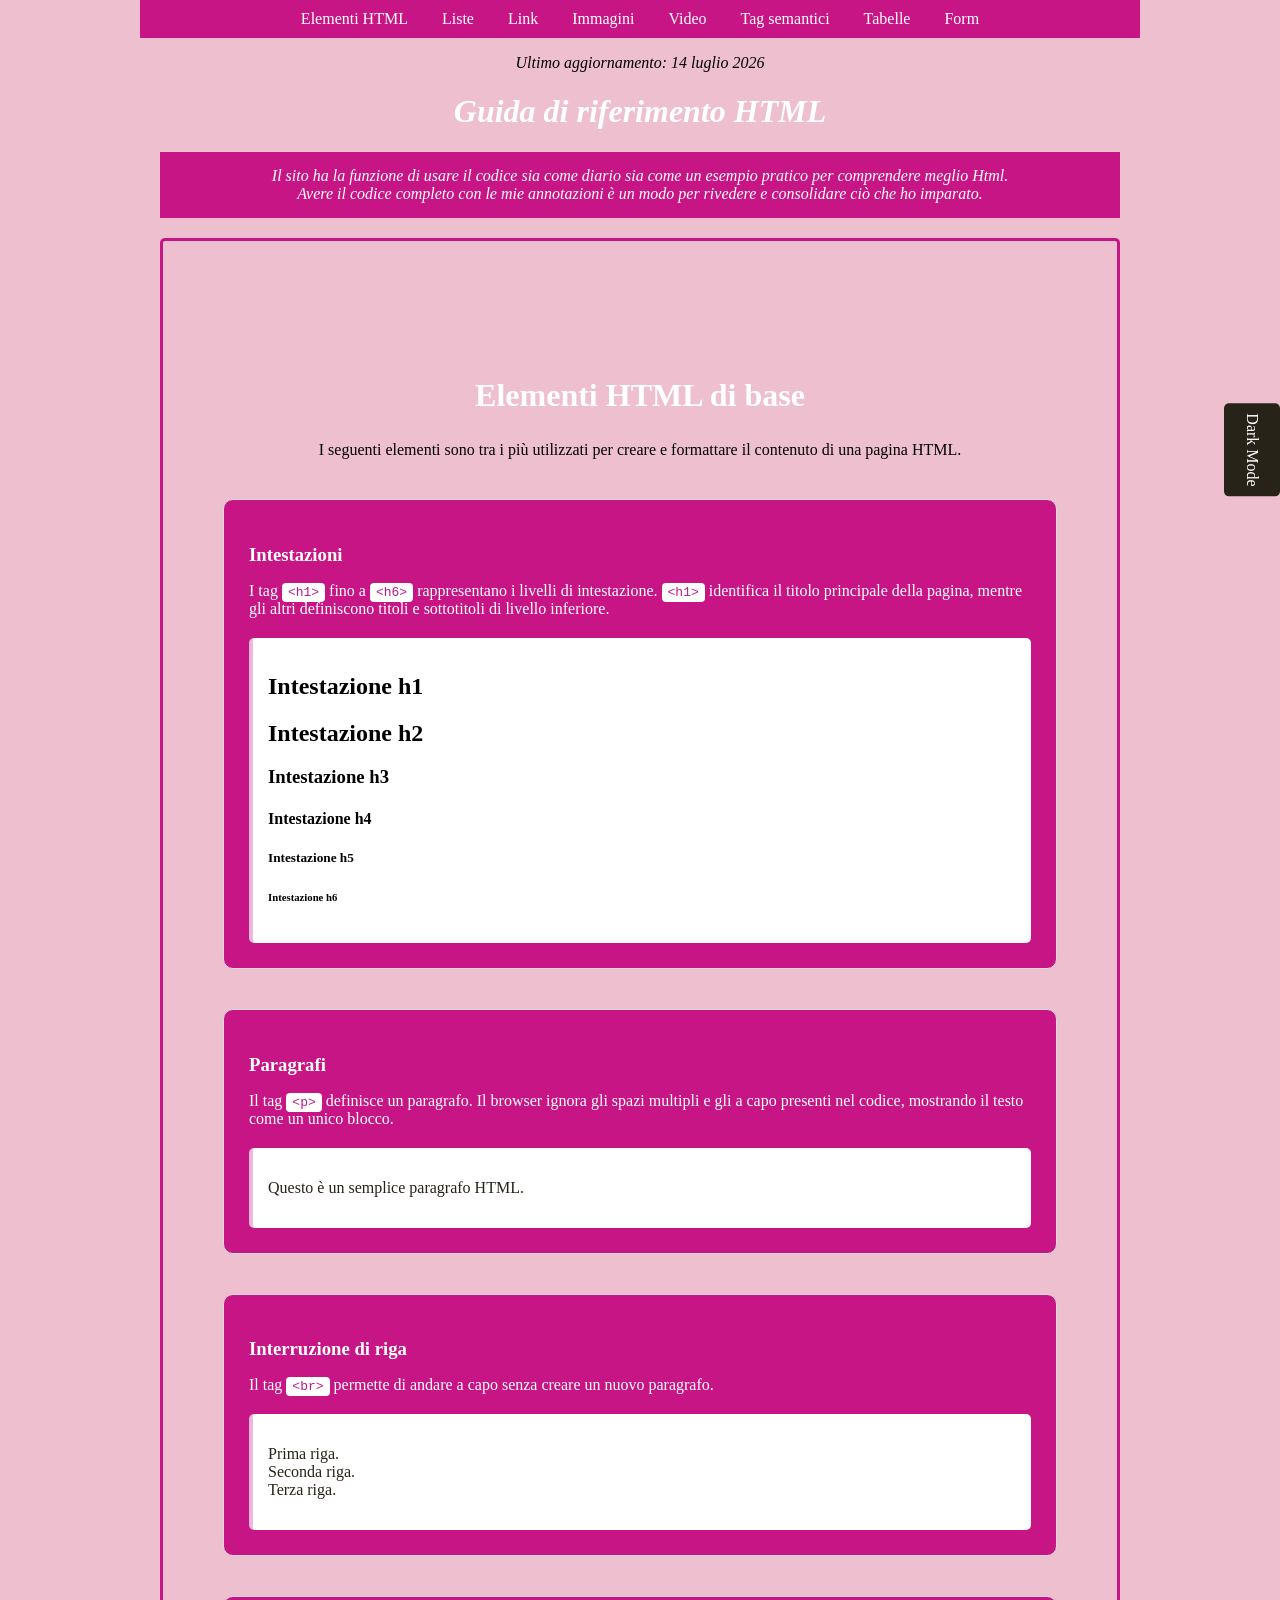
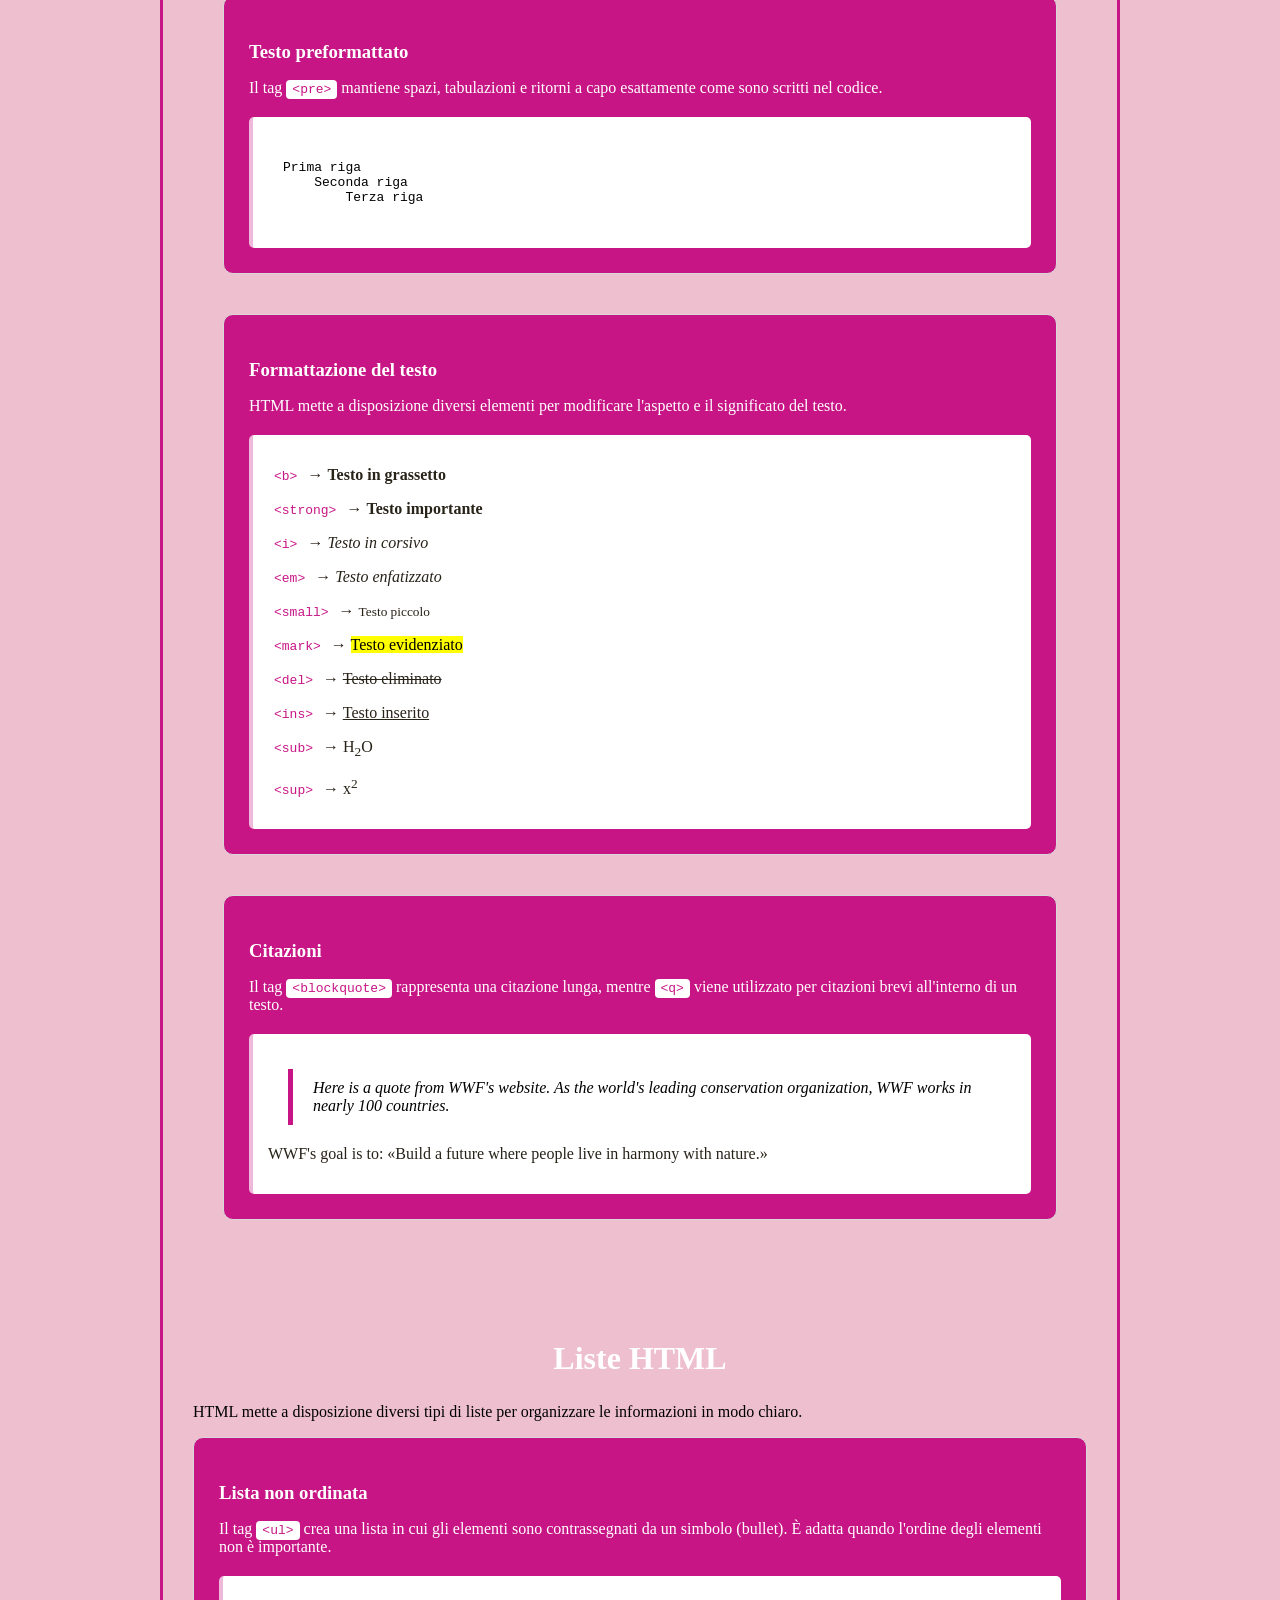
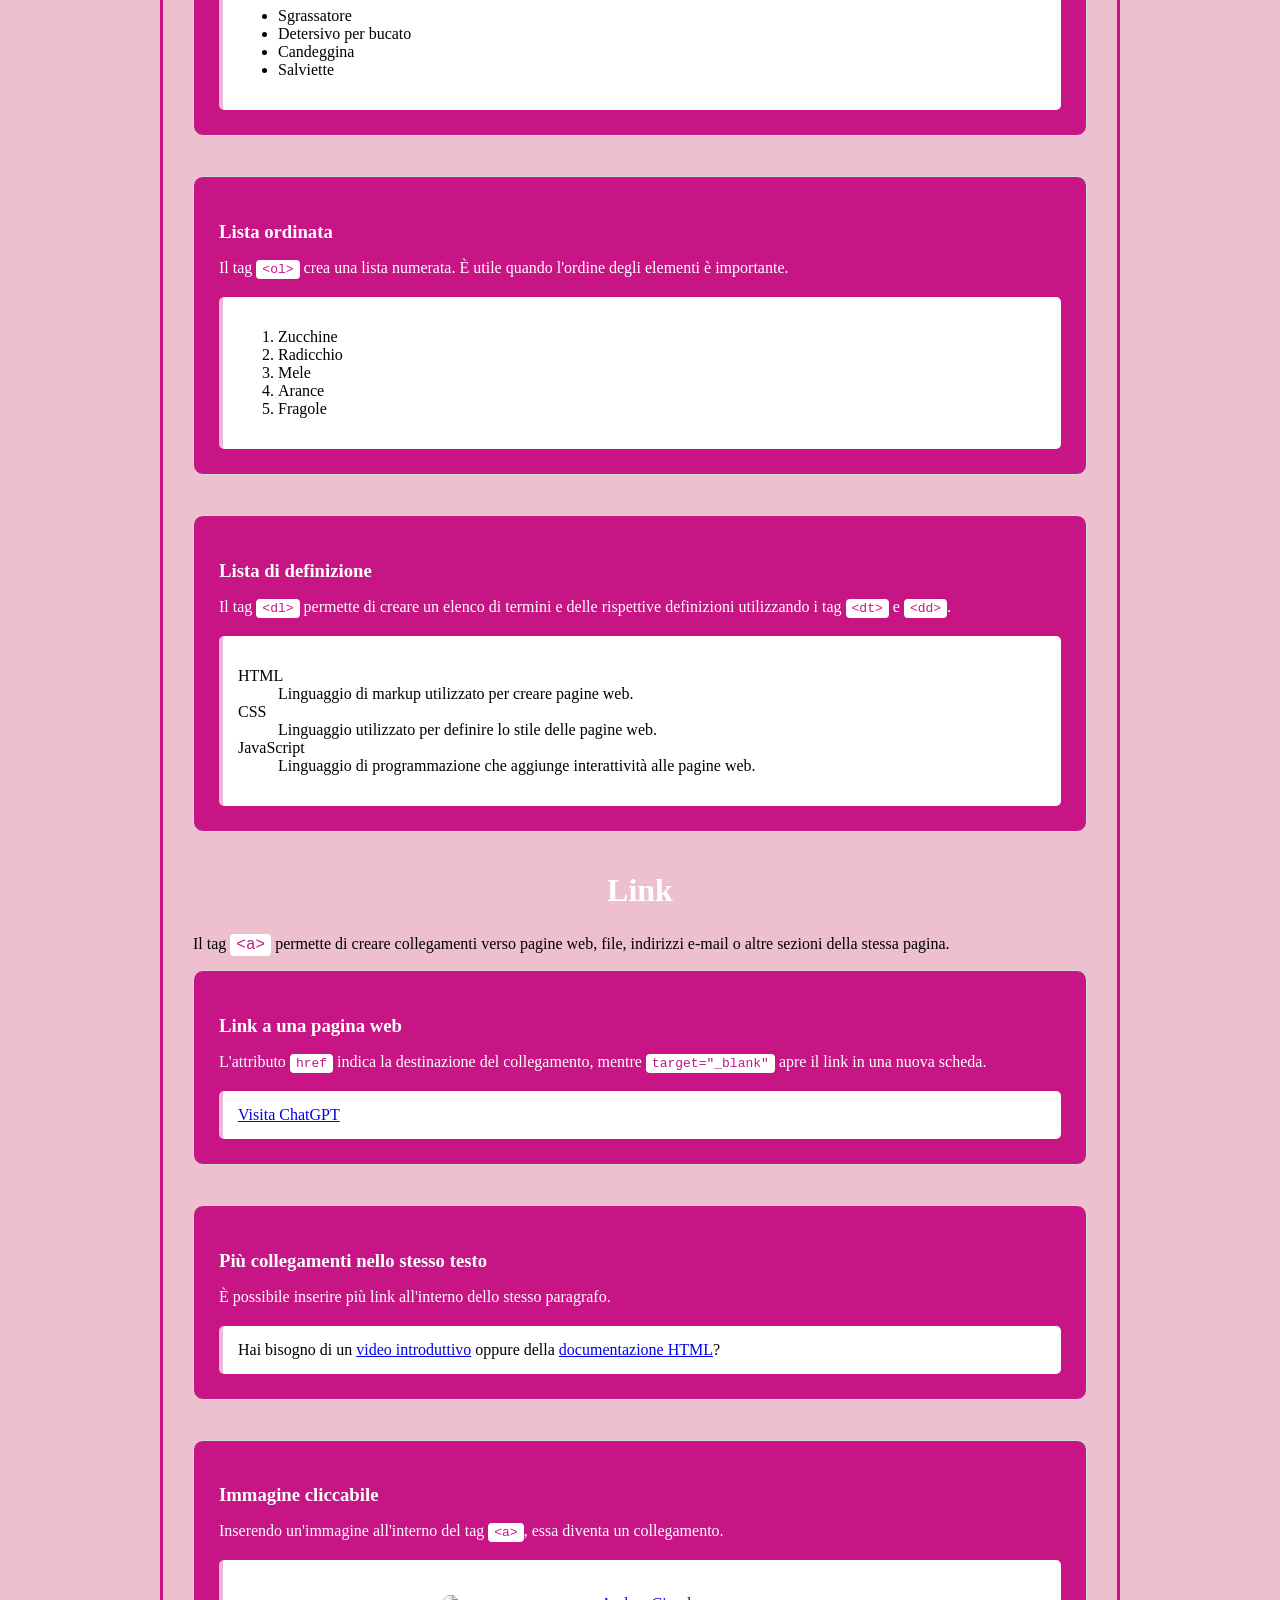
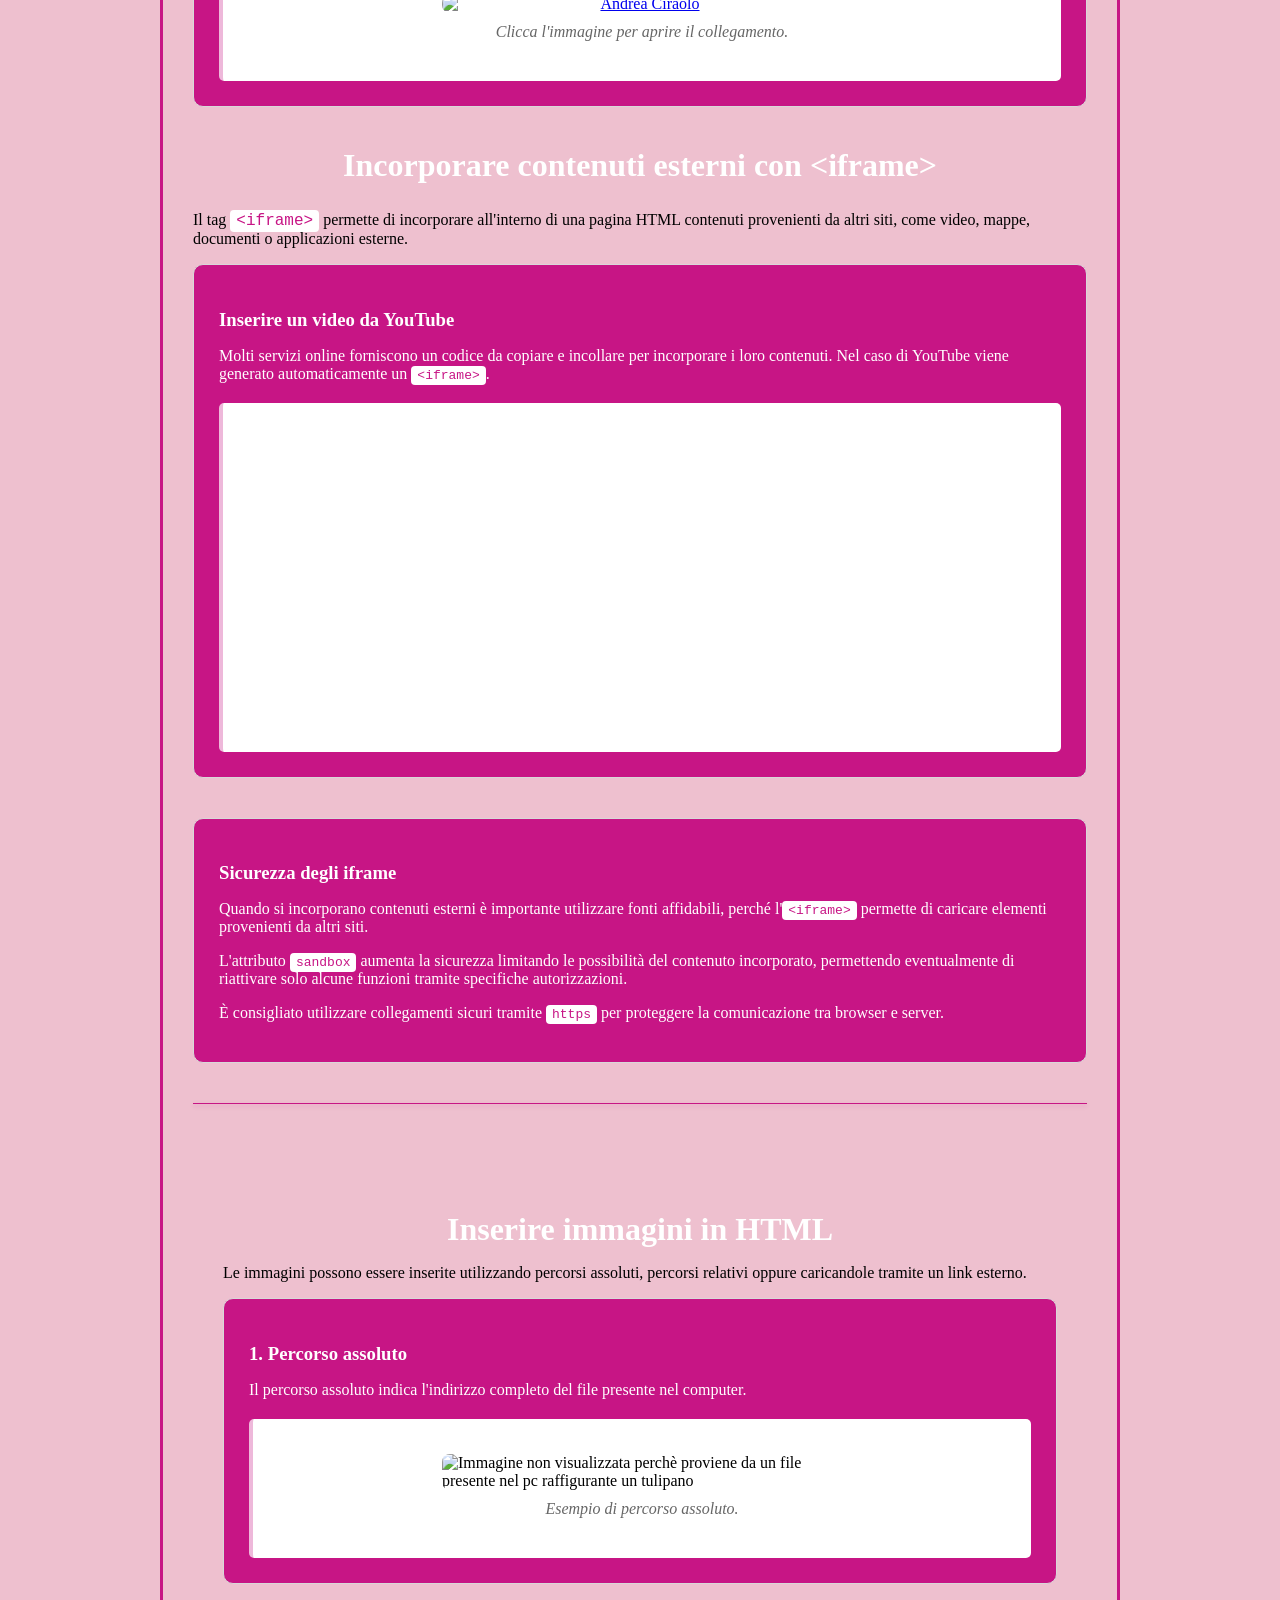
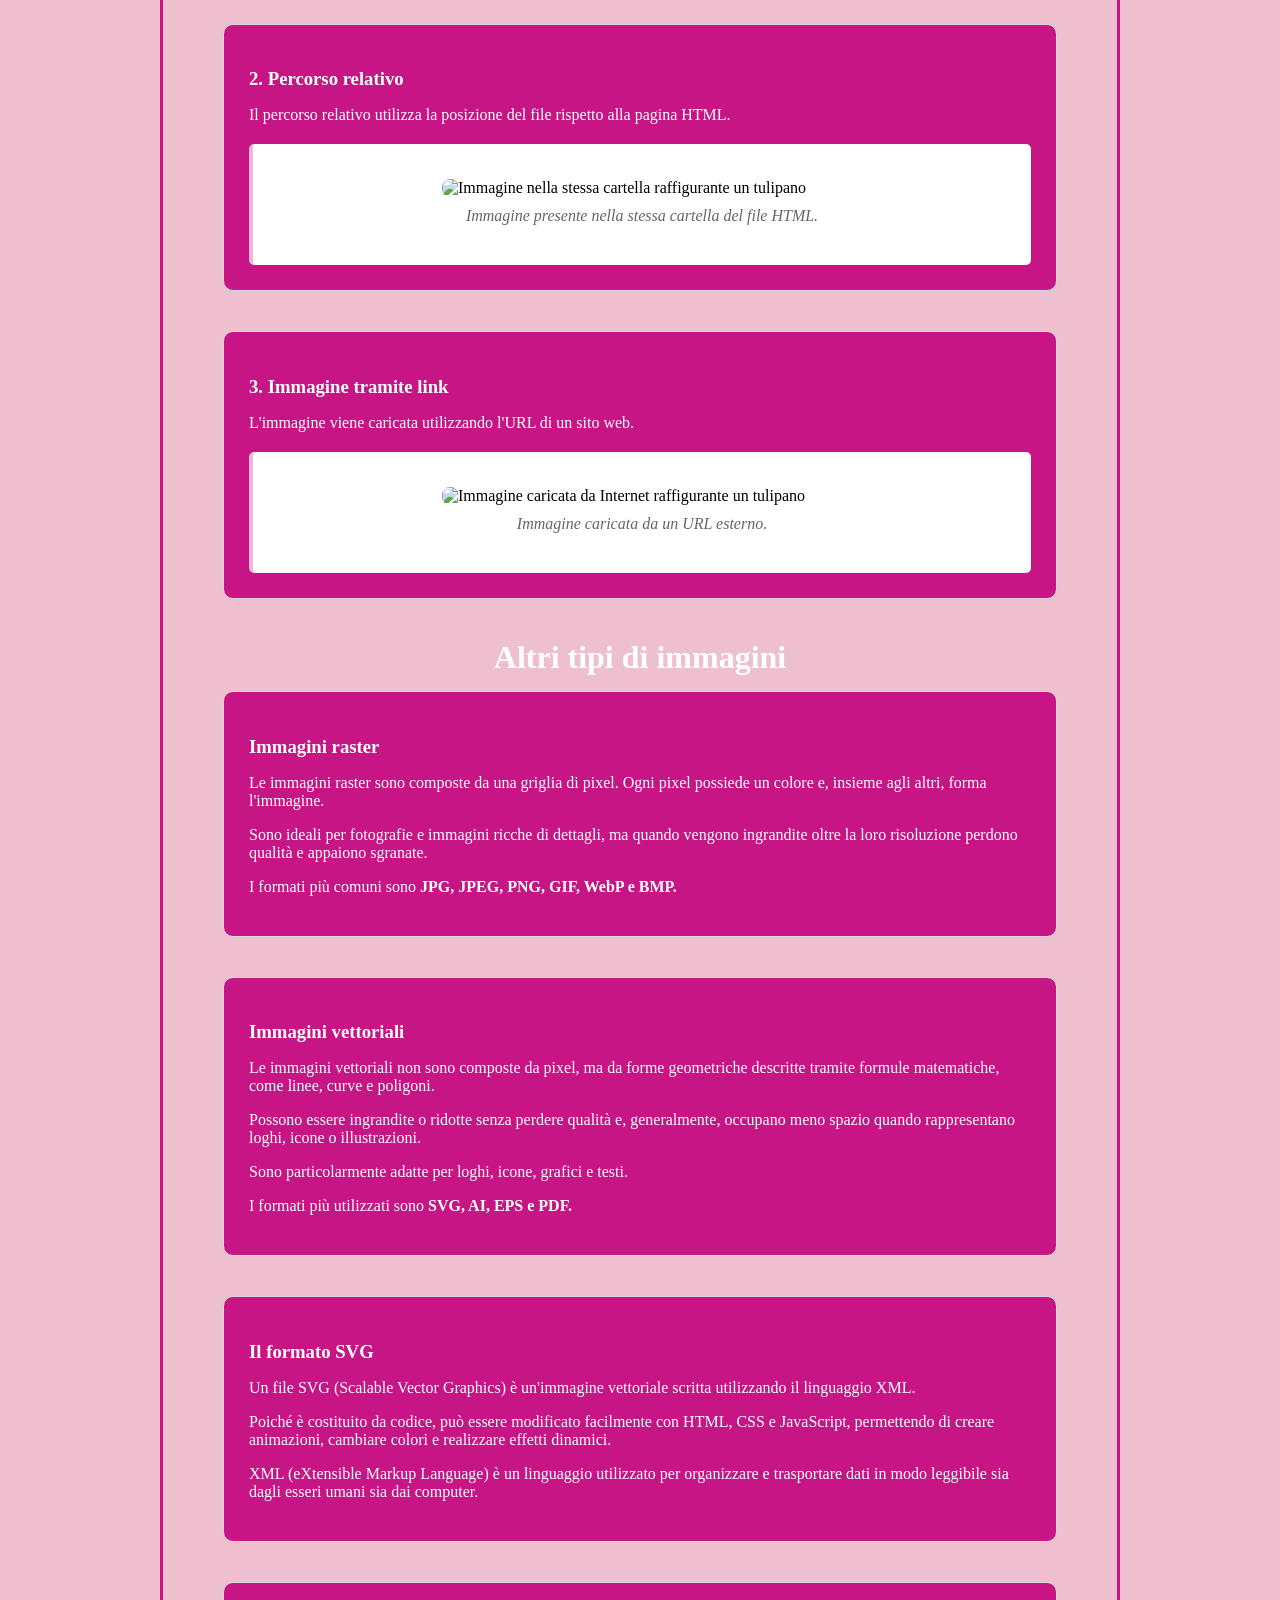
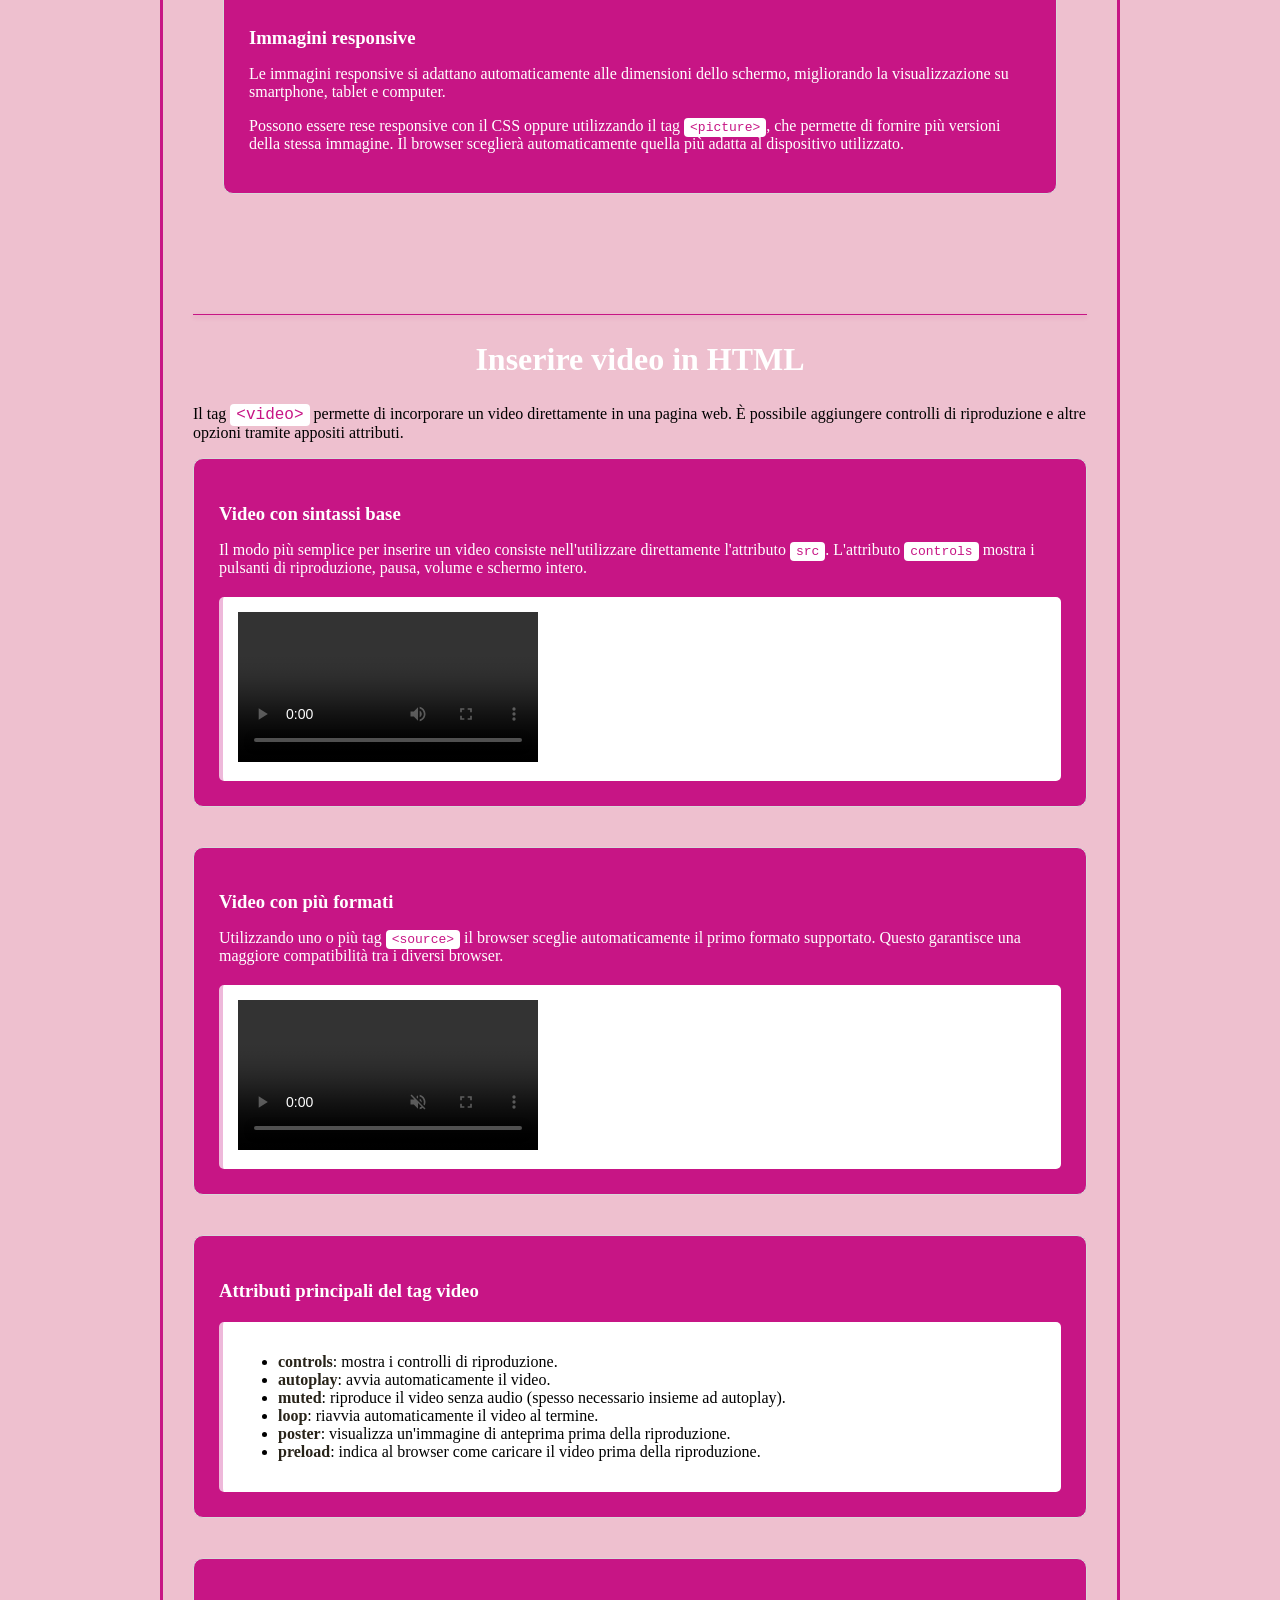
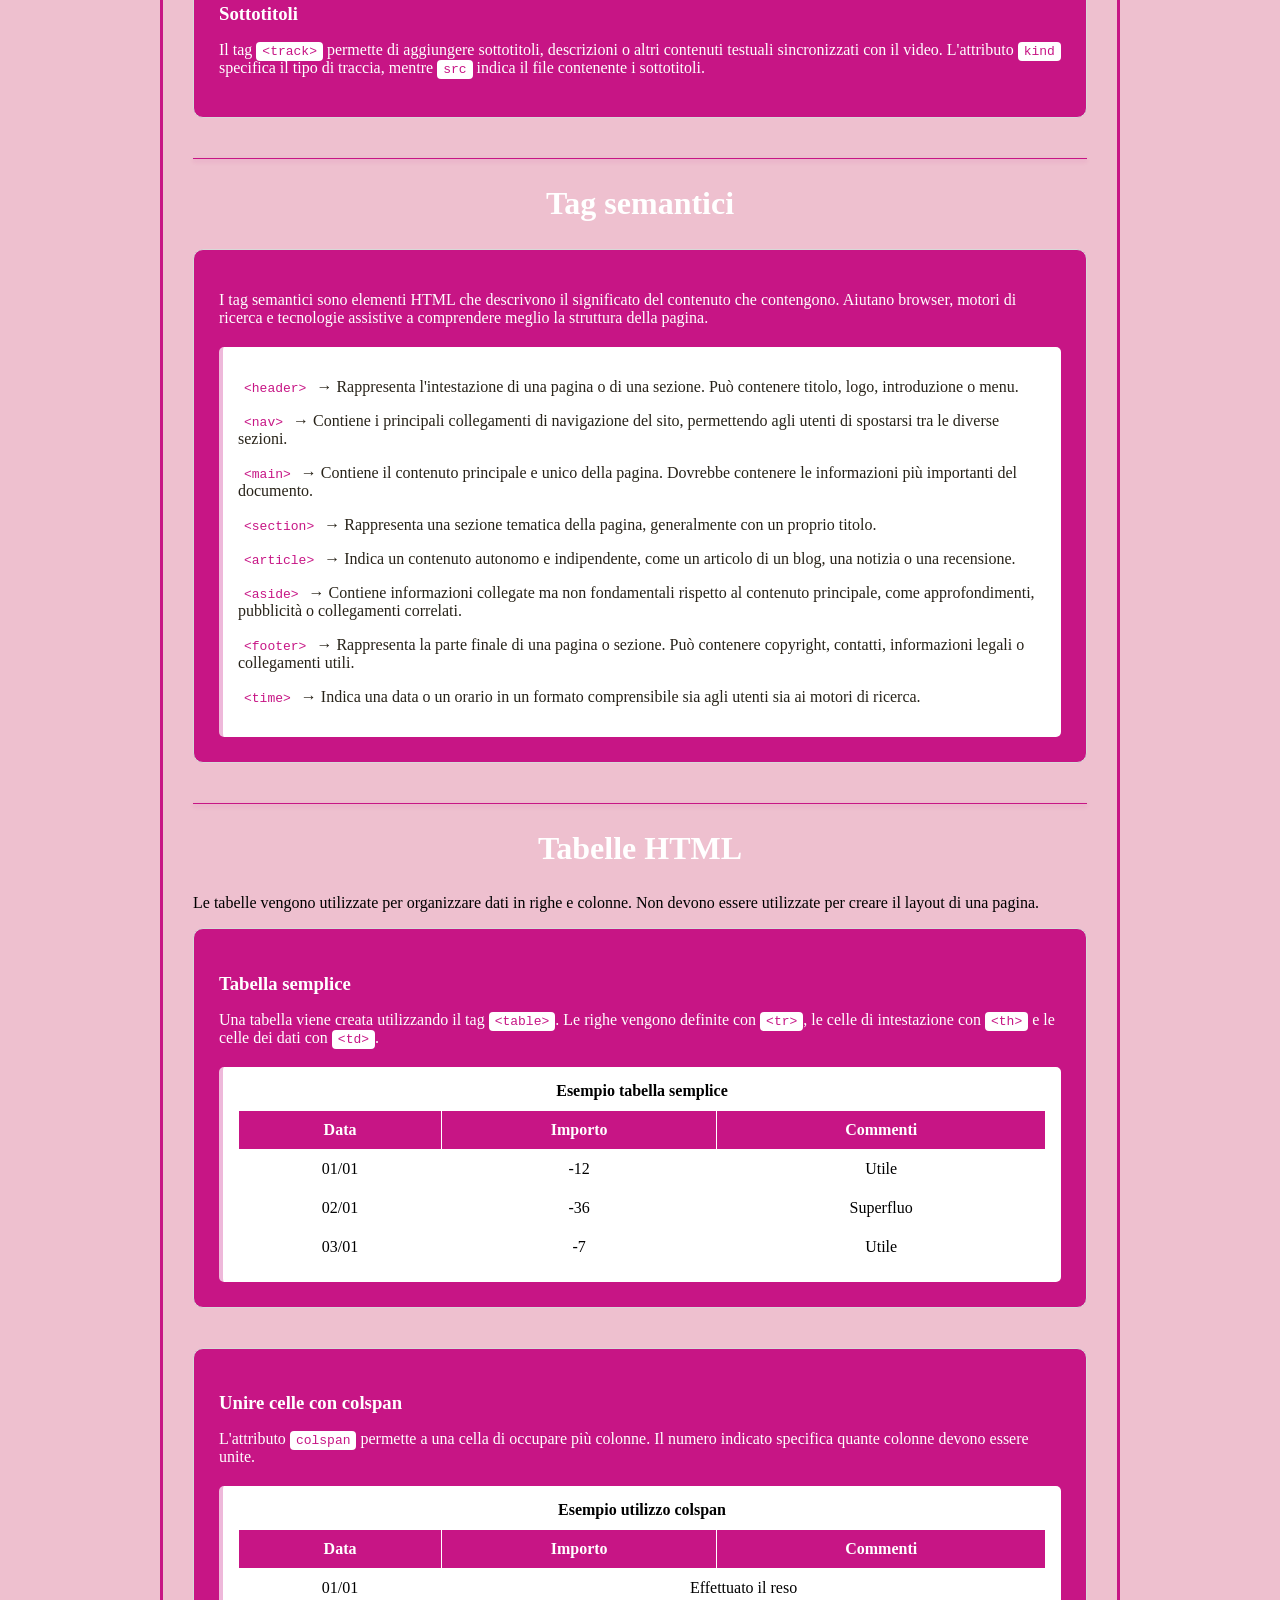
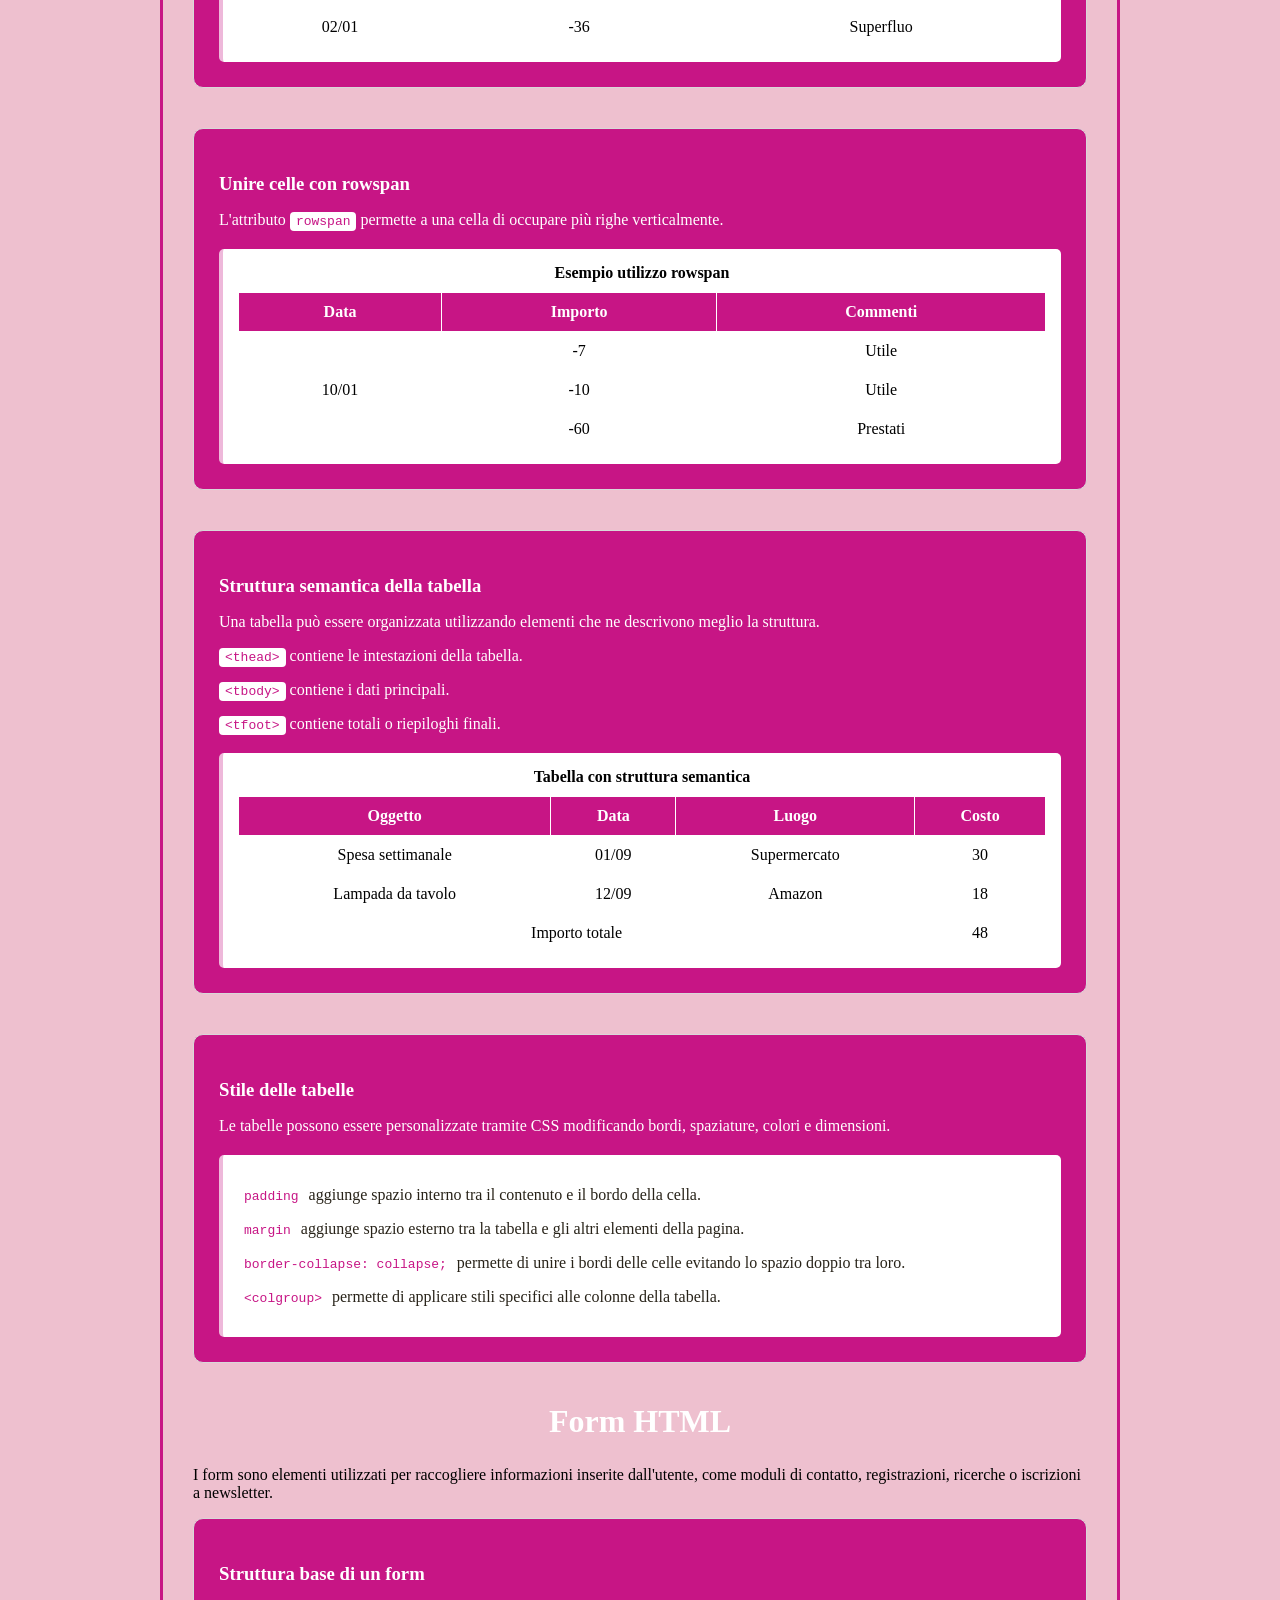
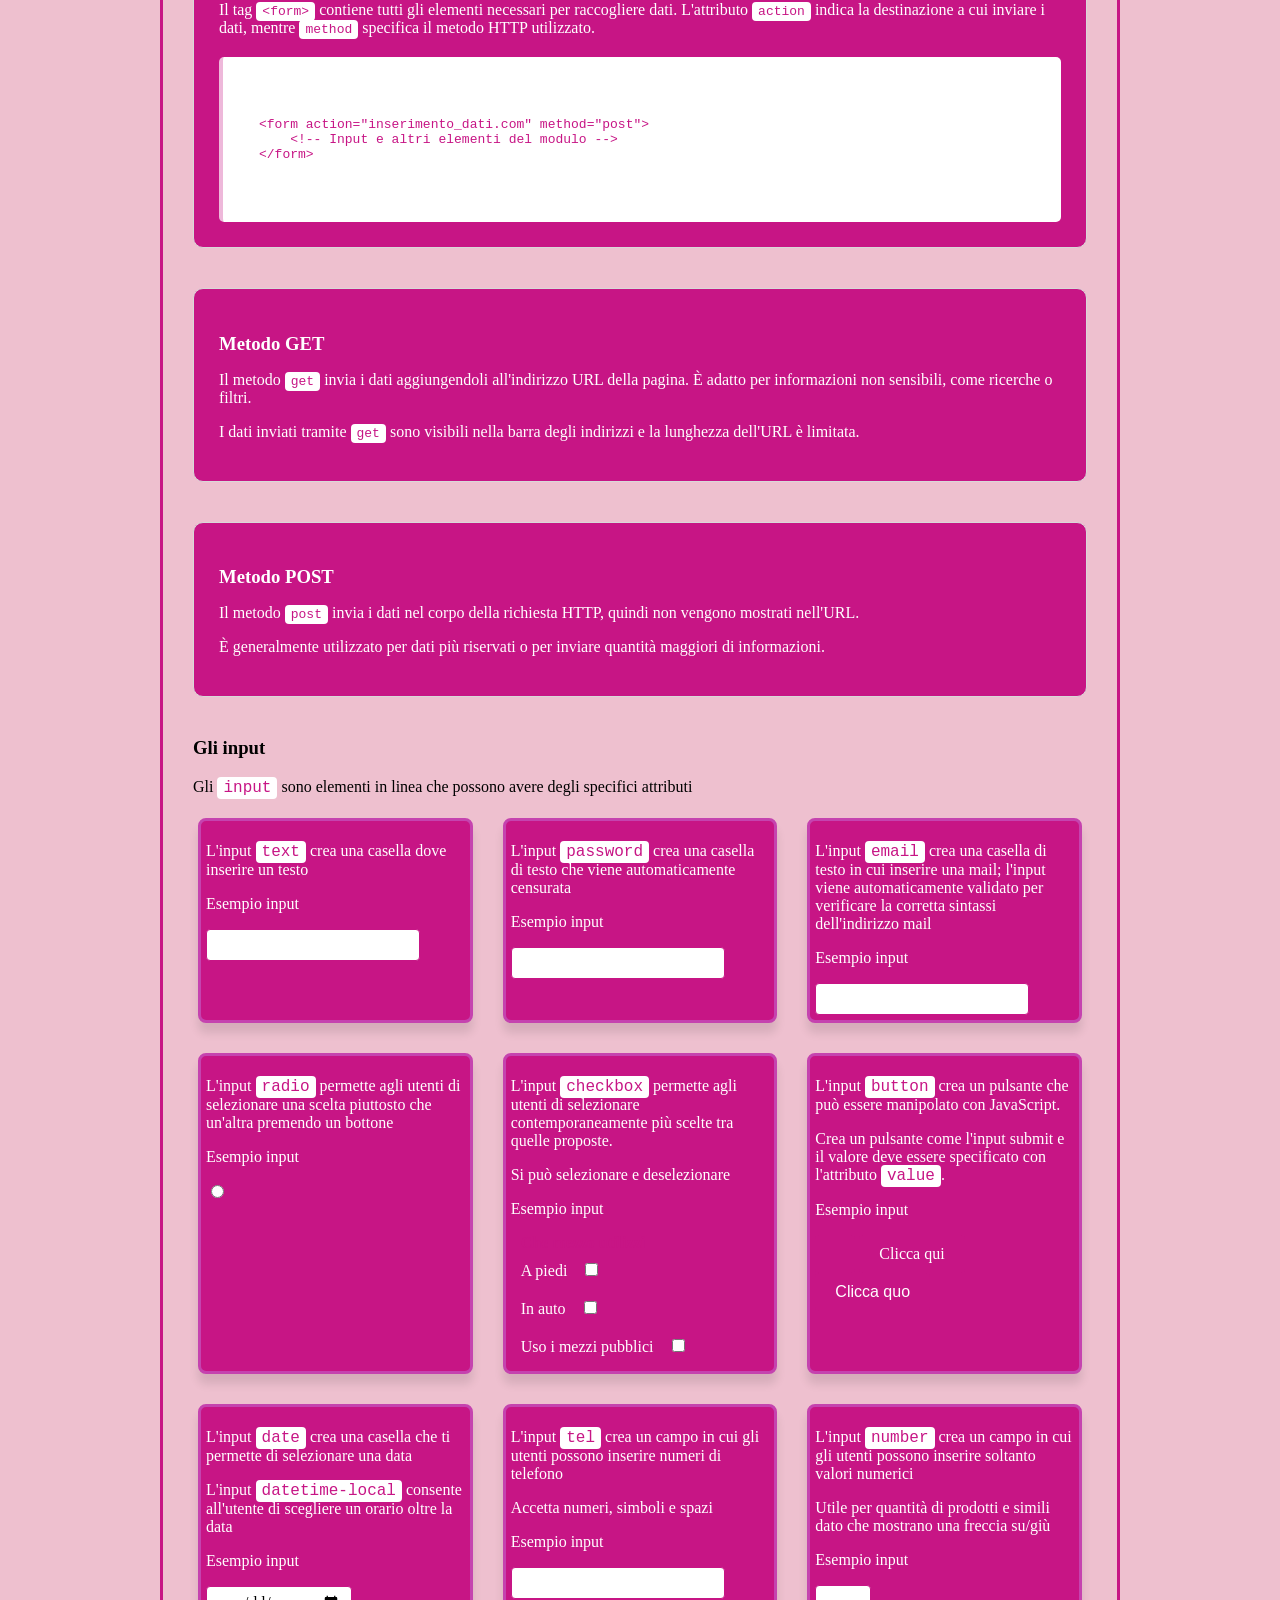
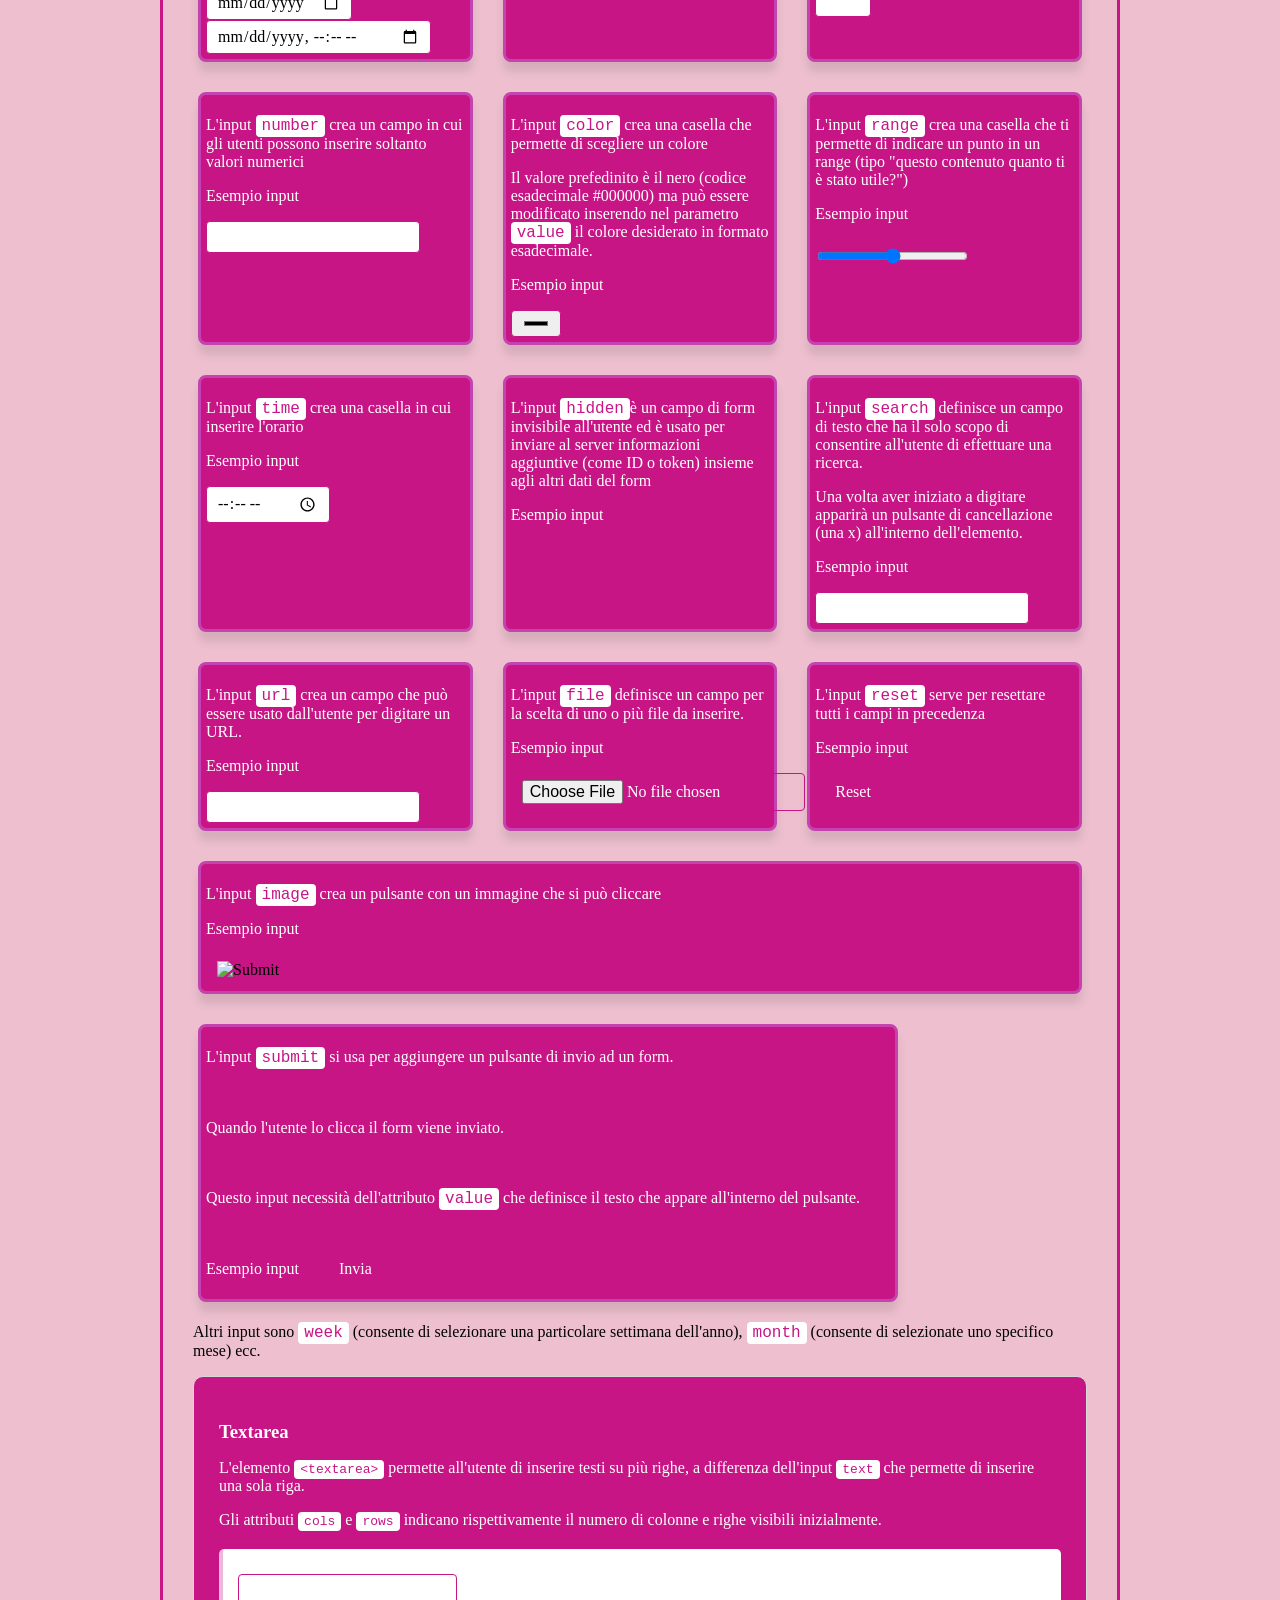
==== Index.html @ e22aabd0 "Colori dark mode" ====
<!doctype html>
<html lang="it">

<head>
    <meta charset="UTF-8" />
    <meta name="viewport" content="width=device-width, initial-scale=1.0" />

    <title>Guida di riferimento HTML</title>
    <link rel="stylesheet" href="Stile.css" />
</head>

<body>
    <input type="checkbox" id="dark-mode-switch" class="dm-checkbox">
    <div class="dark-mode-bar">
    <label for="dark-mode-switch">Dark Mode</label>
    </div>
    <div class="div_contenitore">
        <nav>
            <a href="#elementi">Elementi HTML</a>
            <a href="#liste">Liste</a>
            <a href="#link">Link</a>
            <a href="#immagini">Immagini</a>
            <a href="#video">Video</a>
            <a href="#semantici">Tag semantici</a>
            <a href="#tabelle">Tabelle</a>
            <a href="#form">Form</a>

        </nav>
        <header>
            <p>Ultimo aggiornamento: <time datetime="2026-07-14">14 luglio 2026</time>
            </p>
            <h1>Guida di riferimento HTML</h1>
            <div>
                <p class="square">
                    Il sito ha la funzione di usare il codice sia come diario sia come un esempio pratico per
                    comprendere
                    meglio Html. <br>
                    Avere il codice completo con le mie annotazioni è un modo per rivedere e consolidare ciò che ho
                    imparato.
                </p>
            </div>
        </header>
        <main>
            <section id="elementi">
                <h2>Elementi HTML di base</h2>
                <p>I seguenti elementi sono tra i più utilizzati per creare e formattare il contenuto di una pagina
                    HTML.
                </p>
                <div class="card">
                    <h3>Intestazioni</h3>
                    <p>I tag <code>&lt;h1&gt;</code> fino a <code>&lt;h6&gt;</code> rappresentano i livelli di
                        intestazione.
                        <code>&lt;h1&gt;</code> identifica il titolo principale della pagina, mentre gli altri
                        definiscono
                        titoli e sottotitoli di livello inferiore.
                    </p>
                    <div class="esempio">
                        <h1 class="reset">Intestazione h1</h1>
                        <h2 class="reset">Intestazione h2</h2>
                        <h3 class="reset">Intestazione h3</h3>
                        <h4>Intestazione h4</h4>
                        <h5>Intestazione h5</h5>
                        <h6>Intestazione h6</h6>
                    </div>
                </div>
                <div class="card">
                    <h3>Paragrafi</h3>
                    <p>Il tag <code>&lt;p&gt;</code> definisce un paragrafo. Il browser ignora gli spazi multipli e gli
                        a
                        capo presenti nel codice, mostrando il testo come un unico blocco.</p>
                    <div class="esempio">
                        <p>Questo è un semplice paragrafo HTML.</p>
                    </div>
                </div>
                <div class="card">
                    <h3>Interruzione di riga</h3>
                    <p>Il tag <code>&lt;br&gt;</code> permette di andare a capo senza creare un nuovo paragrafo.</p>
                    <div class="esempio">
                        <p> Prima riga.<br>
                            Seconda riga.<br>
                            Terza riga.</p>

                    </div>
                </div>
                <div class="card">
                    <h3>Testo preformattato</h3>
                    <p>Il tag <code>&lt;pre&gt;</code> mantiene spazi, tabulazioni e ritorni a capo esattamente come
                        sono
                        scritti nel codice.</p>
                    <div class="esempio">
                        <pre>
Prima riga
    Seconda riga
        Terza riga
</pre>
                    </div>
                </div>
                <div class="card">
                    <h3>Formattazione del testo</h3>
                    <p>HTML mette a disposizione diversi elementi per modificare l'aspetto e il significato del testo.
                    </p>
                    <div class="esempio">
                        <p><code>&lt;b&gt;</code> → <b>Testo in grassetto</b></p>
                        <p><code>&lt;strong&gt;</code> → <strong>Testo importante</strong></p>
                        <p><code>&lt;i&gt;</code> → <i>Testo in corsivo</i></p>
                        <p><code>&lt;em&gt;</code> → <em>Testo enfatizzato</em></p>
                        <p><code>&lt;small&gt;</code> → <small>Testo piccolo</small></p>
                        <p><code>&lt;mark&gt;</code> → <mark>Testo evidenziato</mark></p>
                        <p><code>&lt;del&gt;</code> → <del>Testo eliminato</del></p>
                        <p><code>&lt;ins&gt;</code> → <ins>Testo inserito</ins></p>
                        <p><code>&lt;sub&gt;</code> → H<sub>2</sub>O</p>
                        <p><code>&lt;sup&gt;</code> → x<sup>2</sup></p>
                    </div>
                </div>
                <div class="card">
                    <h3>Citazioni</h3>
                    <p>Il tag <code>&lt;blockquote&gt;</code> rappresenta una citazione lunga, mentre
                        <code>&lt;q&gt;</code>
                        viene utilizzato per citazioni brevi all'interno di un testo.
                    </p>
                    <div class="esempio">
                        <blockquote cite="https://www.worldwildlife.org/">
                            Here is a quote from WWF's website. As the world's leading conservation organization, WWF
                            works
                            in nearly 100 countries.
                        </blockquote>
                        <p>WWF's goal is to: <q>Build a future where people live in harmony with nature.</q></p>
                    </div>
                </div>
            </section>
            <section id="liste">
                <h2>Liste HTML</h2>
                <p>HTML mette a disposizione diversi tipi di liste per organizzare le informazioni in modo chiaro.</p>
                <div class="layou_flex">


                </div>
                <div class="card">
                    <h3>Lista non ordinata</h3>
                    <p>Il tag <code>&lt;ul&gt;</code> crea una lista in cui gli elementi sono contrassegnati da un
                        simbolo
                        (bullet). È adatta quando l'ordine degli elementi non è importante.</p>
                    <div class="esempio">
                        <ul>
                            <li>Sgrassatore</li>
                            <li>Detersivo per bucato</li>
                            <li>Candeggina</li>
                            <li>Salviette</li>
                        </ul>
                    </div>
                </div>

                <div class="card">
                    <h3>Lista ordinata</h3>
                    <p>Il tag <code>&lt;ol&gt;</code> crea una lista numerata. È utile quando l'ordine degli elementi è
                        importante.</p>
                    <div class="esempio">
                        <ol>
                            <li>Zucchine</li>
                            <li>Radicchio</li>
                            <li>Mele</li>
                            <li>Arance</li>
                            <li>Fragole</li>
                        </ol>
                    </div>
                </div>

                <div class="card">
                    <h3>Lista di definizione</h3>
                    <p>Il tag <code>&lt;dl&gt;</code> permette di creare un elenco di termini e delle rispettive
                        definizioni
                        utilizzando i tag <code>&lt;dt&gt;</code> e <code>&lt;dd&gt;</code>.</p>
                    <div class="esempio">
                        <dl>
                            <dt>HTML</dt>
                            <dd>Linguaggio di markup utilizzato per creare pagine web.</dd>
                            <dt>CSS</dt>
                            <dd>Linguaggio utilizzato per definire lo stile delle pagine web.</dd>
                            <dt>JavaScript</dt>
                            <dd>Linguaggio di programmazione che aggiunge interattività alle pagine web.</dd>
                        </dl>
                    </div>
                </div>
            </section>
            <section id="link">
                <h2>Link</h2>
                <p>Il tag <code>&lt;a&gt;</code> permette di creare collegamenti verso pagine web, file, indirizzi
                    e-mail o
                    altre sezioni della stessa pagina.</p>

                <div class="card">
                    <h3>Link a una pagina web</h3>
                    <p>L'attributo <code>href</code> indica la destinazione del collegamento, mentre
                        <code>target="_blank"</code> apre il link in una nuova scheda.
                    </p>
                    <div class="esempio">
                        <a href="https://chatgpt.com/" target="_blank" title="Apri ChatGPT">Visita ChatGPT</a>
                    </div>
                </div>

                <div class="card">
                    <h3>Più collegamenti nello stesso testo</h3>
                    <p>È possibile inserire più link all'interno dello stesso paragrafo.</p>
                    <div class="esempio">
                        Hai bisogno di un
                        <a href="https://www.youtube.com/watch?v=JRJNvxoh844&ab_channel=AndreaCiraolo"
                            target="_blank">video
                            introduttivo</a>
                        oppure della
                        <a href="https://www.w3schools.com/html/html_intro.asp" target="_blank">documentazione HTML</a>?
                    </div>
                </div>
                <div class="card">
                    <h3>Immagine cliccabile</h3>
                    <p>Inserendo un'immagine all'interno del tag <code>&lt;a&gt;</code>, essa diventa un collegamento.
                    </p>
                    <div class="esempio">
                        <figure>
                            <a href="https://www.youtube.com/@ciraolone" target="_blank">
                                <img src="immagine.jpg" alt="Andrea Ciraolo"> <!--Sistemare immagine-->
                            </a>
                            <figcaption>Clicca l'immagine per aprire il collegamento.</figcaption>
                        </figure>
                    </div>
                </div>
                <h2>Incorporare contenuti esterni con &lt;iframe&gt;</h2>
                <p>Il tag <code>&lt;iframe&gt;</code> permette di incorporare all'interno di una pagina HTML contenuti
                    provenienti da altri siti, come video, mappe, documenti o applicazioni esterne.</p>

                <div class="card">
                    <h3>Inserire un video da YouTube</h3>
                    <p>
                        Molti servizi online forniscono un codice da copiare e incollare per incorporare i loro
                        contenuti.
                        Nel caso di YouTube viene generato automaticamente un <code>&lt;iframe&gt;</code>.
                    </p>

                    <div class="esempio">
                        <iframe width="560" height="315" src="https://www.youtube.com/embed/JRJNvxoh844"
                            title="Video YouTube incorporato" frameborder="0"
                            allow="accelerometer; autoplay; clipboard-write; encrypted-media; gyroscope; picture-in-picture; web-share"
                            referrerpolicy="strict-origin-when-cross-origin" allowfullscreen>
                        </iframe>
                    </div>
                </div>

                <div class="card">
                    <h3>Sicurezza degli iframe</h3>
                    <p>
                        Quando si incorporano contenuti esterni è importante utilizzare fonti affidabili, perché
                        l'<code>&lt;iframe&gt;</code> permette di caricare elementi provenienti da altri siti.
                    </p>
                    <p>
                        L'attributo <code>sandbox</code> aumenta la sicurezza limitando le possibilità del contenuto
                        incorporato, permettendo eventualmente di riattivare solo alcune funzioni tramite specifiche
                        autorizzazioni.
                    </p>
                    <p>
                        È consigliato utilizzare collegamenti sicuri tramite <code>https</code> per proteggere la
                        comunicazione tra browser e server.
                    </p>
                </div>
            </section>
            <hr />
            <section id="immagini">
                <h2>Inserire immagini in HTML</h2>
                <p>Le immagini possono essere inserite utilizzando percorsi assoluti,
                    percorsi relativi oppure caricandole tramite un link esterno.
                </p>
                <div class="card">
                    <h3>1. Percorso assoluto</h3>
                    <p>Il percorso assoluto indica l'indirizzo completo del file presente nel computer.
                    </p>
                    <div class="esempio"> <img src="file:///C:/Users/Nome/Desktop/immagine.jpg"
                            alt="Immagine non visualizzata perchè proviene da un file presente nel pc raffigurante un tulipano">
                        <figcaption>Esempio di percorso assoluto.
                        </figcaption>
                    </div>

                </div>
                <div class="card">
                    <h3>2. Percorso relativo</h3>
                    <p>Il percorso relativo utilizza la posizione del file rispetto alla
                        pagina HTML.</p>
                    <div class="esempio"><img src="immagine.jpg"
                            alt="Immagine nella stessa cartella raffigurante un tulipano">
                        <figcaption>Immagine presente nella stessa cartella del file HTML.
                        </figcaption>
                    </div>
                </div>
                <div class="card">
                    <h3>3. Immagine tramite link</h3>
                    <p>L'immagine viene caricata utilizzando l'URL di un sito web.
                    </p>
                    <div class="esempio"><img src="https://www.sito.it/immagine.jpg"
                            alt="Immagine caricata da Internet raffigurante un tulipano">
                        <figcaption>Immagine caricata da un URL esterno.</figcaption>
                    </div>

                </div>
                <h2>Altri tipi di immagini</h2>
                <div class="card">
                    <h3>Immagini raster</h3>
                    <p>Le immagini raster sono composte da una griglia di pixel. Ogni pixel possiede un colore e,
                        insieme
                        agli
                        altri, forma l'immagine.</p>
                    <p>Sono ideali per fotografie e immagini ricche di dettagli, ma quando vengono ingrandite oltre la
                        loro
                        risoluzione perdono qualità e appaiono sgranate.</p>
                    <p>I formati più comuni sono <strong class="strong_chiaro">JPG, JPEG, PNG, GIF, WebP
                            e BMP.</strong></p>
                </div>
                <div class="card">
                    <h3>Immagini vettoriali</h3>
                    <p>Le immagini vettoriali non sono composte da pixel, ma da forme geometriche descritte tramite
                        formule
                        matematiche, come linee, curve e poligoni.</p>
                    <p>Possono essere ingrandite o ridotte senza perdere qualità e, generalmente, occupano meno
                        spazio
                        quando
                        rappresentano loghi, icone o illustrazioni.</p>
                    <p>Sono particolarmente adatte per loghi, icone, grafici e testi.</p>
                    <p>I formati più utilizzati sono <strong class="strong_chiaro">SVG, AI, EPS
                            e PDF.</strong></p>
                </div>
                <div class="card">
                    <h3>Il formato SVG</h3>
                    <p>Un file SVG (Scalable Vector Graphics) è un'immagine vettoriale scritta utilizzando il linguaggio
                        XML.
                    </p>
                    <p>Poiché è costituito da codice, può essere modificato facilmente con HTML, CSS e JavaScript,
                        permettendo
                        di creare animazioni, cambiare colori e realizzare effetti dinamici.</p>
                    <p>XML (eXtensible Markup Language) è un linguaggio utilizzato per organizzare e trasportare dati in
                        modo
                        leggibile sia dagli esseri umani sia dai computer.</p>
                </div>
                <div class="card">
                    <h3>Immagini responsive</h3>
                    <p>Le immagini responsive si adattano automaticamente alle dimensioni dello schermo, migliorando la
                        visualizzazione su smartphone, tablet e computer.</p>
                    <p>Possono essere rese responsive con il CSS oppure utilizzando il tag <code>&lt;picture&gt;</code>,
                        che
                        permette di fornire più versioni della stessa immagine. Il browser sceglierà automaticamente
                        quella
                        più
                        adatta al dispositivo utilizzato.</p>
                </div>
            </section>
            <hr />
            <section id="video">
                <h2>Inserire video in HTML</h2>
                <p>Il tag <code>&lt;video&gt;</code> permette di incorporare un video direttamente in una pagina web. È
                    possibile aggiungere controlli di riproduzione e altre opzioni tramite appositi attributi.</p>

                <div class="card">
                    <h3>Video con sintassi base</h3>
                    <p>Il modo più semplice per inserire un video consiste nell'utilizzare direttamente l'attributo
                        <code>src</code>. L'attributo <code>controls</code> mostra i pulsanti di riproduzione, pausa,
                        volume
                        e schermo intero.
                    </p>
                    <div class="esempio">
                        <video width="300" controls src="video.mp4"></video>
                    </div>
                </div>

                <div class="card">
                    <h3>Video con più formati</h3>
                    <p>Utilizzando uno o più tag <code>&lt;source&gt;</code> il browser sceglie automaticamente il primo
                        formato supportato. Questo garantisce una maggiore compatibilità tra i diversi browser.</p>
                    <div class="esempio"> <video controls autoplay muted loop>
                            <source src="video.mp4" type="video/mp4">
                            <source src="video.webm" type="video/webm">
                            <source src="video.ogg" type="video/ogg">
                            Il tuo browser non supporta il tag video.
                        </video></div>

                </div>
                <div class="card">
                    <h3>Attributi principali del tag video</h3>
                    <div class="esempio">
                        <ul>
                            <li><strong class="chiaro">controls</strong>: mostra i controlli di riproduzione.</li>
                            <li><strong class="chiaro">autoplay</strong>: avvia automaticamente il video.</li>
                            <li><strong class="chiaro">muted</strong>: riproduce il video senza audio (spesso necessario
                                insieme
                                ad autoplay).
                            </li>
                            <li><strong class="chiaro">loop</strong>: riavvia automaticamente il video al termine.</li>
                            <li><strong class="chiaro">poster</strong>: visualizza un'immagine di anteprima prima della
                                riproduzione.</li>
                            <li><strong class="chiaro">preload</strong>: indica al browser come caricare il video prima
                                della
                                riproduzione.
                            </li>
                        </ul>
                    </div>

                </div>
                <div class="card">
                    <h3>Sottotitoli</h3>
                    <p>Il tag <code>&lt;track&gt;</code> permette di aggiungere sottotitoli, descrizioni o altri
                        contenuti
                        testuali sincronizzati con il video. L'attributo <code>kind</code> specifica il tipo di traccia,
                        mentre <code>src</code> indica il file contenente i sottotitoli.</p>
                </div>
            </section>
            <hr>
            <section id="semantici">
                <h2>Tag semantici</h2>

                <div class="card">
                    <p>I tag semantici sono elementi HTML che descrivono il significato del contenuto che contengono.
                        Aiutano browser, motori di ricerca e tecnologie assistive a comprendere meglio la struttura
                        della
                        pagina.</p>
                    <div class="esempio">
                        <p><code>&lt;header&gt;</code> → Rappresenta l'intestazione di una pagina o di una sezione. Può
                            contenere titolo, logo, introduzione o menu.</p>
                        <p><code>&lt;nav&gt;</code> → Contiene i principali collegamenti di navigazione del sito,
                            permettendo agli utenti di spostarsi tra le diverse sezioni.</p>
                        <p><code>&lt;main&gt;</code> → Contiene il contenuto principale e unico della pagina. Dovrebbe
                            contenere le informazioni più importanti del documento.</p>
                        <p><code>&lt;section&gt;</code> → Rappresenta una sezione tematica della pagina, generalmente
                            con un
                            proprio titolo.</p>
                        <p><code>&lt;article&gt;</code> → Indica un contenuto autonomo e indipendente, come un articolo
                            di
                            un blog, una notizia o una recensione.</p>
                        <p><code>&lt;aside&gt;</code> → Contiene informazioni collegate ma non fondamentali rispetto al
                            contenuto principale, come approfondimenti, pubblicità o collegamenti correlati.</p>
                        <p><code>&lt;footer&gt;</code> → Rappresenta la parte finale di una pagina o sezione. Può
                            contenere
                            copyright, contatti, informazioni legali o collegamenti utili.</p>
                        <p><code>&lt;time&gt;</code> → Indica una data o un orario in un formato comprensibile sia agli
                            utenti sia ai motori di ricerca.</p>
                    </div>
                </div>
            </section>
            <hr>
            <section id="tabelle">
                <h2>Tabelle HTML</h2>
                <p>Le tabelle vengono utilizzate per organizzare dati in righe e colonne. Non devono essere utilizzate
                    per
                    creare il layout di una pagina.</p>

                <div class="card">
                    <h3>Tabella semplice</h3>
                    <p>Una tabella viene creata utilizzando il tag <code>&lt;table&gt;</code>. Le righe vengono definite
                        con
                        <code>&lt;tr&gt;</code>, le celle di intestazione con <code>&lt;th&gt;</code> e le celle dei
                        dati
                        con <code>&lt;td&gt;</code>.
                    </p>
                    <div class="esempio">
                        <table>
                            <caption>Esempio tabella semplice</caption>
                            <tr>
                                <th>Data</th>
                                <th>Importo</th>
                                <th>Commenti</th>
                            </tr>
                            <tr>
                                <td>01/01</td>
                                <td>-12</td>
                                <td>Utile</td>
                            </tr>
                            <tr>
                                <td>02/01</td>
                                <td>-36</td>
                                <td>Superfluo</td>
                            </tr>
                            <tr>
                                <td>03/01</td>
                                <td>-7</td>
                                <td>Utile</td>
                            </tr>
                        </table>
                    </div>
                </div>

                <div class="card">
                    <h3>Unire celle con colspan</h3>
                    <p>L'attributo <code>colspan</code> permette a una cella di occupare più colonne. Il numero indicato
                        specifica quante colonne devono essere unite.</p>
                    <div class="esempio">
                        <table>
                            <caption>Esempio utilizzo colspan</caption>
                            <tr>
                                <th>Data</th>
                                <th>Importo</th>
                                <th>Commenti</th>
                            </tr>
                            <tr>
                                <td>01/01</td>
                                <td colspan="2">Effettuato il reso</td>
                            </tr>
                            <tr>
                                <td>02/01</td>
                                <td>-36</td>
                                <td>Superfluo</td>
                            </tr>
                        </table>
                    </div>
                </div>

                <div class="card">
                    <h3>Unire celle con rowspan</h3>
                    <p>L'attributo <code>rowspan</code> permette a una cella di occupare più righe verticalmente.</p>
                    <div class="esempio">
                        <table>
                            <caption>Esempio utilizzo rowspan</caption>
                            <tr>
                                <th>Data</th>
                                <th>Importo</th>
                                <th>Commenti</th>
                            </tr>
                            <tr>
                                <td rowspan="3">10/01</td>
                                <td>-7</td>
                                <td>Utile</td>
                            </tr>
                            <tr>
                                <td>-10</td>
                                <td>Utile</td>
                            </tr>
                            <tr>
                                <td>-60</td>
                                <td>Prestati</td>
                            </tr>
                        </table>
                    </div>
                </div>

                <div class="card">
                    <h3>Struttura semantica della tabella</h3>
                    <p>Una tabella può essere organizzata utilizzando elementi che ne descrivono meglio la struttura.
                    </p>
                    <p><code>&lt;thead&gt;</code> contiene le intestazioni della tabella.</p>
                    <p><code>&lt;tbody&gt;</code> contiene i dati principali.</p>
                    <p><code>&lt;tfoot&gt;</code> contiene totali o riepiloghi finali.</p>
                    <div class="esempio">
                        <table>
                            <caption>Tabella con struttura semantica</caption>
                            <thead>
                                <tr>
                                    <th>Oggetto</th>
                                    <th>Data</th>
                                    <th>Luogo</th>
                                    <th>Costo</th>
                                </tr>
                            </thead>
                            <tbody>
                                <tr>
                                    <td>Spesa settimanale</td>
                                    <td>01/09</td>
                                    <td>Supermercato</td>
                                    <td>30</td>
                                </tr>
                                <tr>
                                    <td>Lampada da tavolo</td>
                                    <td>12/09</td>
                                    <td>Amazon</td>
                                    <td>18</td>
                                </tr>
                            </tbody>
                            <tfoot>
                                <tr>
                                    <td colspan="3">Importo totale</td>
                                    <td>48</td>
                                </tr>
                            </tfoot>
                        </table>
                    </div>
                </div>
                <div class="card">
                    <h3>Stile delle tabelle</h3>
                    <p>Le tabelle possono essere personalizzate tramite CSS modificando bordi, spaziature, colori e
                        dimensioni.</p>
                    <div class="esempio">
                        <p><code>padding</code> aggiunge spazio interno tra il contenuto e il bordo della cella.</p>
                        <p><code>margin</code> aggiunge spazio esterno tra la tabella e gli altri elementi della pagina.
                        </p>
                        <p><code>border-collapse: collapse;</code> permette di unire i bordi delle celle evitando lo
                            spazio
                            doppio tra loro.</p>
                        <p><code>&lt;colgroup&gt;</code> permette di applicare stili specifici alle colonne della
                            tabella.
                        </p>
                    </div>
                </div>
            </section>
            <section id="form">
                <h2>Form HTML</h2>
                <p>I form sono elementi utilizzati per raccogliere informazioni inserite dall'utente, come moduli di
                    contatto, registrazioni, ricerche o iscrizioni a newsletter.</p>

                <div class="card">
                    <h3>Struttura base di un form</h3>
                    <p>Il tag <code>&lt;form&gt;</code> contiene tutti gli elementi necessari per raccogliere dati.
                        L'attributo <code>action</code> indica la destinazione a cui inviare i dati, mentre
                        <code>method</code> specifica il metodo HTTP utilizzato.
                    </p>
                    <div class="esempio">
                        <pre>
<code>
&lt;form action="inserimento_dati.com" method="post"&gt;
    &lt;!-- Input e altri elementi del modulo --&gt;
&lt;/form&gt;
</code>
</pre>
                    </div>
                </div>
                <div class="card">
                    <h3>Metodo GET</h3>
                    <p>Il metodo <code>get</code> invia i dati aggiungendoli all'indirizzo URL della pagina. È adatto
                        per
                        informazioni non sensibili, come ricerche o filtri.</p>
                    <p>I dati inviati tramite <code>get</code> sono visibili nella barra degli indirizzi e la lunghezza
                        dell'URL è limitata.</p>
                </div>
                <div class="card">
                    <h3>Metodo POST</h3>
                    <p>Il metodo <code>post</code> invia i dati nel corpo della richiesta HTTP, quindi non vengono
                        mostrati
                        nell'URL.</p>
                    <p>È generalmente utilizzato per dati più riservati o per inviare quantità maggiori di informazioni.
                    </p>
                </div>
                <h3>Gli input</h3>
                <p>Gli <code>input</code> sono elementi in linea che possono avere degli specifici attributi</p>
                <div class="input-grid">
                    <div class="input-card">
                        <p>L'input <code>text</code> crea una casella dove inserire un testo</p>
                        <p>Esempio input</p>
                        <input type="text" />
                    </div>
                    <div class="input-card">
                        <p>
                            L'input <code>password</code> crea una casella di testo che viene automaticamente censurata
                        </p>
                        <p>Esempio input</p>
                        <input type="password" />
                    </div>
                    <div class="input-card">
                        <p>
                            L'input <code>email</code> crea una casella di testo in cui inserire una mail; l'input viene
                            automaticamente validato per verificare la corretta sintassi dell'indirizzo mail
                        </p>
                        <p>Esempio input</p>
                        <input type="email" />
                    </div>
                    <div class="input-card">
                        <p>
                            L'input <code>radio</code> permette agli utenti di selezionare una scelta piuttosto che
                            un'altra premendo un bottone
                        </p>
                        <!--Capire come mettere il testo accanto, forse option? Si può solo selezionare o deselezionare-->
                        <p>Esempio input</p>
                        <input type="radio" />
                    </div>
                    <div class="input-card">
                        <p>
                            L'input <code>checkbox</code> permette agli utenti di selezionare contemporaneamente più
                            scelte tra quelle proposte.
                        </p>
                        <!--Capire come mettere il testo accanto, forse option?-->
                        <p>Si può selezionare e deselezionare</p>
                        <p>Esempio input</p>
                        <legend>Che mezzo utilizzi</legend>
                        <label for="piedi">A piedi</label>
                        <input type="checkbox" id="piedi" name="piedi" value="piedi" />
                        <br />
                        <label for="auto">In auto</label>
                        <input type="checkbox" name="auto" id="auto" value="auto" />
                        <br />
                        <label for="mezzi_pubblici">Uso i mezzi pubblici</label>
                        <input type="checkbox" name="mezzi_pubblici" id="mezzi_pubblici" value="mezzi_pubblici" />
                    </div>
                    <div class="input-card">
                        <p>L'input <code>button</code> crea un pulsante che può essere manipolato con JavaScript.</p>
                        <!--Approfondire post JS-->
                        <p>
                            Crea un pulsante come l'input submit e il valore deve essere specificato con l'attributo
                            <code>value</code>.
                        </p>
                        <p>Esempio input</p>
                        <input type="button" />
                        <!--Quale delle due versioni è migliore? Cosa cambia?-->
                        <input type="button" value="Clicca qui" />
                        <button type="button">Clicca quo</button>
                        <!--Perch+ si deve scrivere type e riscrivere button? Forse per chi riceve i dati?-->
                    </div>
                    <div class="input-card">
                        <p>L'input <code>date</code> crea una casella che ti permette di selezionare una data</p>
                        <p>
                            L'input <code>datetime-local</code> consente all'utente di scegliere un orario oltre la data
                        </p>
                        <p>Esempio input</p>
                        <input type="date" />
                        <input type="datetime-local" />
                    </div>
                    <div class="input-card">
                        <p>
                            L'input <code>tel</code> crea un campo in cui gli utenti possono inserire numeri di telefono
                        </p>
                        <p>Accetta numeri, simboli e spazi</p>
                        <p>Esempio input</p>
                        <input type="tel" minlength="6" maxlength="10" />
                        <!--Qui maxlenght funziona-->
                    </div>
                    <div class="input-card">
                        <p>
                            L'input <code>number</code> crea un campo in cui gli utenti possono inserire soltanto valori
                            numerici
                        </p>
                        <p>Utile per quantità di prodotti e simili dato che mostrano una freccia su/giù</p>
                        <p>Esempio input</p>
                        <input type="number" min="1" max="9" />
                        <!--Qui nè min/max nè min/maxlenght funziona-->
                    </div>
                    <div class="input-card">
                        <p>
                            L'input <code>number</code> crea un campo in cui gli utenti possono inserire soltanto
                            valori numerici
                        </p>
                        <p>Esempio input</p>
                        <input type="number" />
                        <!--Verificare se esiste veramente, l'ho trovato su "web.dev"-->
                    </div>
                    <div class="input-card">
                        <p>L'input <code>color</code> crea una casella che permette di scegliere un colore</p>
                        <p>
                            Il valore prefedinito è il nero (codice esadecimale #000000) ma può essere modificato
                            inserendo nel parametro <code>value</code> il colore desiderato in formato esadecimale.
                        </p>
                        <p>Esempio input</p>
                        <input type="color" />
                    </div>
                    <div class="input-card">
                        <p>
                            L'input <code>range</code> crea una casella che ti permette di indicare un punto in un range
                            (tipo "questo contenuto quanto ti è stato utile?")
                        </p>
                        <p>Esempio input</p>
                        <input type="range" />
                    </div>
                    <div class="input-card">
                        <p>L'input <code>time</code> crea una casella in cui inserire l'orario</p>
                        <p>Esempio input</p>
                        <input type="time" />
                    </div>
                    <div class="input-card">
                        <p>
                            L'input <code>hidden</code>è un campo di form invisibile all'utente ed è usato per inviare
                            al server informazioni aggiuntive (come ID o token) insieme agli altri dati del form
                        </p>
                        <!--Cosa sono i token?-->
                        <p>Esempio input</p>
                        <input type="hidden" />
                    </div>
                    <div class="input-card">
                        <p>
                            L'input <code>search</code> definisce un campo di testo che ha il solo scopo di consentire
                            all'utente di effettuare una ricerca.
                        </p>
                        <p>
                            Una volta aver iniziato a digitare apparirà un pulsante di cancellazione (una x) all'interno
                            dell'elemento.
                        </p>
                        <p>Esempio input</p>
                        <input type="search" />
                    </div>
                    <div class="input-card">
                        <p>
                            L'input <code>url</code> crea un campo che può essere usato dall'utente per digitare un URL.
                        </p>
                        <p>Esempio input</p>
                        <input type="url" />
                    </div>
                    <div class="input-card">
                        <p>L'input <code>file</code> definisce un campo per la scelta di uno o più file da inserire.</p>
                        <p>Esempio input</p>
                        <input type="file" />
                    </div>
                    <div class="input-card">
                        <p>L'input <code>reset</code> serve per resettare tutti i campi in precedenza</p>
                        <p>Esempio input</p>
                        <input type="reset" />
                    </div>
                    <div class="input-card">
                        <p>L'input <code>image</code> crea un pulsante con un immagine che si può cliccare</p>
                        <p>Esempio input</p>
                        <input type="image" src="Immagini/peony-light-pink_pfingstrose-rosa.avif" width="100px" />
                    </div>
                    <div class="input-card input-card-wide">
                        <!--Capire perchè questo si comporta così-->
                        <p>L'input <code>submit</code> si usa per aggiungere un pulsante di invio ad un form.</p>
                        <p>Quando l'utente lo clicca il form viene inviato.</p>
                        <p>
                            Questo input necessità dell'attributo <code>value</code> che definisce il testo che appare
                            all'interno del pulsante.
                        </p>
                        <p>Esempio input</p>
                        <input type="submit" value="Invia" />
                    </div>
                </div>
                <p>
                    Altri input sono <code>week</code> (consente di selezionare una particolare settimana dell'anno),
                    <code>month</code> (consente di selezionate uno specifico mese) ecc.
                </p>
                <div class="card">
                    <h3>Textarea</h3>
                    <p>L'elemento <code>&lt;textarea&gt;</code> permette all'utente di inserire testi su più righe, a
                        differenza dell'input <code>text</code> che permette di inserire una sola riga.</p>
                    <p>Gli attributi <code>cols</code> e <code>rows</code> indicano rispettivamente il numero di colonne
                        e
                        righe visibili inizialmente.</p>
                    <div class="esempio">
                        <textarea name="commento" id="commento"></textarea>
                        <br>
                        <textarea name="commento2" id="commento2" cols="5" rows="5"></textarea>
                    </div>
                </div>

                <div class="card">
                    <h3>Datalist</h3>
                    <p>L'elemento <code>&lt;datalist&gt;</code> fornisce suggerimenti predefiniti per un campo
                        <code>&lt;input&gt;</code>. L'utente può scegliere un'opzione proposta oppure inserire un valore
                        diverso.
                    </p>
                    <div class="esempio">
                        <label for="nomi">Inserisci il nome di un amico:</label>
                        <input list="nomi" name="nomi" id="nome">
                        <datalist id="nomi">
                            <option value="Marco"></option>
                            <option value="Luca"></option>
                            <option value="Andrea"></option>
                        </datalist>
                    </div>
                </div>

                <div class="card">
                    <h3>Label</h3>
                    <p>L'elemento <code>&lt;label&gt;</code> fornisce una descrizione associata a un campo del form e
                        migliora l'accessibilità.</p>
                    <p>L'attributo <code>for</code> del label deve corrispondere all'<code>id</code> dell'input
                        collegato.
                    </p>
                    <div class="esempio">
                        <label for="nome_esempio">Inserire nome:</label>
                        <input type="text" id="nome_esempio" name="nome">
                    </div>
                </div>

                <div class="card">
                    <h3>Select</h3>
                    <p>L'elemento <code>&lt;select&gt;</code> crea un menu a tendina dal quale l'utente può scegliere
                        una o
                        più opzioni.</p>
                    <p>L'attributo <code>multiple</code> permette di selezionare più valori contemporaneamente.</p>
                    <div class="esempio">
                        <label for="provincia">Provincia:</label>
                        <select id="provincia" name="provincia">
                            <option value="">Seleziona</option>
                            <option value="Palermo">Palermo</option>
                            <option value="Roma">Roma</option>
                            <option value="Bologna">Bologna</option>
                        </select>
                    </div>
                </div>

                <div class="card">
                    <h3>Button</h3>
                    <p>I bottoni permettono di eseguire azioni come inviare un form o interagire con JavaScript.</p>
                    <div class="esempio">
                        <button class="btn">Bottone</button>
                    </div>
                </div>

                <div class="card">
                    <h3>Fieldset e Legend</h3>
                    <p><code>&lt;fieldset&gt;</code> raggruppa campi correlati all'interno di un form.</p>
                    <p><code>&lt;legend&gt;</code> fornisce un titolo descrittivo al gruppo di campi.</p>
                    <div class="esempio">
                        <form>
                            <fieldset>
                                <legend>Dati personali</legend>
                                <label for="nome_form">Nome:</label>
                                <input type="text" id="nome_form" name="nome">
                                <br>
                                <label for="email_form">Email:</label>
                                <input type="email" id="email_form" name="email">
                            </fieldset>
                        </form>
                    </div>
                </div>

                <div class="card">
                    <h3>Tipi di input</h3>
                    <p>L'elemento <code>&lt;input&gt;</code> può avere diversi valori dell'attributo <code>type</code>
                        per
                        raccogliere dati differenti.</p>
                    <div class="esempio">
                        <label>Checkbox:</label>
                        <input type="checkbox" checked>
                        <br>
                        <label>Colore:</label>
                        <input type="color">
                        <br>
                        <label>File:</label>
                        <input type="file">
                        <br>
                        <label>Radio:</label>
                        <input type="radio" name="genere"> Maschio
                        <input type="radio" name="genere"> Femmina
                        <br>
                        <input type="submit" value="Invia">
                        <input type="reset" value="Resetta">
                    </div>
                </div>

                <div class="card">
                    <h3>Attributi principali degli input</h3>
                    <div class="esempio">
                        <ul>
                            <li><code>checked</code>: imposta un checkbox o radio già selezionato.</li>
                            <li><code>disabled</code>: disabilita il campo e non invia il valore.</li>
                            <li><code>readonly</code>: rende il campo modificabile solo in lettura.</li>
                            <li><code>required</code>: rende il campo obbligatorio.</li>
                            <li><code>value</code>: indica il valore inviato al server.</li>
                            <li><code>multiple</code>: permette più selezioni.</li>
                            <li><code>placeholder</code>: mostra un suggerimento all'interno del campo.</li>
                            <li><code>maxlength</code>: limita il numero massimo di caratteri.</li>
                            <li><code>min</code> e <code>max</code>: definiscono valori minimo e massimo numerici.</li>
                            <li><code>step</code>: definisce gli intervalli di incremento numerico.</li>
                            <li><code>pattern</code>: permette di definire un formato obbligatorio tramite espressione
                                regolare.
                            </li>
                            <li><code>accept</code>: limita i tipi di file caricabili.</li>
                            <li><code>autofocus</code>: assegna automaticamente il focus al campo all'apertura della
                                pagina.
                            </li>
                            <li><code>autocomplete</code>: permette al browser di suggerire valori già inseriti in
                                precedenza.
                            </li>
                        </ul>
                    </div>

                </div>
            </section>
        </main>
        <footer>
            <p>Creato da Federica &mdash; ultimo aggiornamento <time datetime="2026-07-14">14 Luglio 2026</time></p>
        </footer>

    </div>
</body>


</html>
---- Stile.css ----
/*VARIABILI COLORE*/
:root {
    /* Colori principali */
    --colore-sfondo-pagina: rgb(238, 192, 207);
    --colore-sfondo-pagina-dark: rgb(152, 17, 103);
    --colore-principale: mediumvioletred;
    --colore-principale-dark: rgb(98, 12, 66);
    --colore-principale-dettagli-scuri: rgba(199, 21, 133, 0.3);
    --colore-nav: mediumvioletred;
    --colore-nav-dark: rgb(98, 12, 66);
    --colore-testo: rgb(40, 35, 25);
    --colore-testo-chiaro: rgb(255, 255, 255);
}


/*DARK MODE*/
.dark-mode-bar {
    position: fixed;
    top: 50%;
    right: 0;
    transform: translateY(-50%);
    background-color: var(--colore-testo);
    display: flex;
    flex-direction: column;
    align-items: center;
    gap: 8px;
    border-radius: 5px;
}

.dark-mode-bar label {
    writing-mode: vertical-rl;
    color: var(--colore-testo-chiaro);
}

#dark-mode-switch {
    display: none;
}

#dark-mode-switch:checked~.div_contenitore {
    background: #222;
     --colore-sfondo-pagina: rgb(238, 192, 207);
    --colore-sfondo-pagina-dark: rgb(152, 17, 103);
    --colore-principale: mediumvioletred;
    --colore-principale-dark: rgb(98, 12, 66);
    --colore-principale-dettagli-scuri: rgba(199, 21, 133, 0.3);
    --colore-nav: mediumvioletred;
    --colore-nav-dark: rgb(98, 12, 66);
    --colore-testo: rgb(40, 35, 25);
    --colore-testo-chiaro: rgb(255, 255, 255);
}



/* ==========================================================================
   Layout generale
   ========================================================================== */

body {
    max-width: 1000px;
    margin: 0 auto;
    background-color: var(--colore-sfondo-pagina)
}

main {
    border: solid 3px;
    border-color: var(--colore-principale);
    border-radius: 5px;
    margin: 20px;
    padding: 30px;
}


/* ==========================================================================
   Navigazione e intestazione
   ========================================================================== */

nav {
    background-color: var(--colore-nav);
    padding: 10px;
    text-align: center;
}

nav a {
    color: var(--colore-testo-chiaro);
    margin: 10px;
    text-decoration: none;
    padding: 5px;
    border-radius: 5px;
}

nav a:hover {
    background-color: var(--colore-sfondo-pagina)
}

hr {
    border: none;
    height: 1px;
    background-color: var(--colore-principale);
    box-shadow: 0 2px 4px var(--colore-principale-dettagli-scuri);
}


header {
    text-align: center;
    font-style: italic;
}

/* ==========================================================================
   Titoli e testo
   ========================================================================== */

h1,
h2 {
    color: var(--colore-testo-chiaro);
    text-align: center;
    font-size: 2em;
}

.esempio .reset {
    all: revert;
}

.square {
    background-color: var(--colore-principale);
    color: var(--colore-testo-chiaro);
    margin: 20px;
    padding: 15px;
}

#elementi {
    max-width: 900px;
    margin: 50px auto;
    padding: 30px;
}

#elementi>p {
    text-align: center;
    margin-bottom: 40px;
}

.esempio {
    margin-top: 20px;
    padding: 15px;
    border-left: 4px solid var(--colore-principale-dettagli-scuri);
    background: var(--colore-testo-chiaro);
    border-radius: 5px;
}

.esempio p {
    color: var(--colore-testo);
}


pre {
    background: var(--colore-testo-chiaro);
    padding: 15px;
    border-radius: 5px;
    overflow-x: auto;
}


.card {
    margin-bottom: 40px;
    padding: 25px;
    border: 1px solid #d8d8d8;
    border-radius: 10px;
    background: var(--colore-principale);
}

.card h3 {
    margin-bottom: 15px;
    color: var(--colore-testo-chiaro);
}

.card>p {
    color: var(--colore-testo-chiaro);
    margin-bottom: 15px;
}

.card img {
    display: block;
    width: 100%;
    max-width: 400px;
    margin: 20px auto 10px;
    border-radius: 8px;
}

.card figcaption {
    text-align: center;
    font-style: italic;
    color: #666;
    margin-bottom: 25px;
}

.card strong {
    color: var(--colore-testo);
}

.card .strong_chiaro {
    color: var(--colore-testo-chiaro);
}

.card code {
    background: var(--colore-testo-chiaro);
    padding: 2px 6px;
    border-radius: 4px;
    font-family: monospace;
}

/* ==========================================================================
   Liste
   ========================================================================== */
ul {
    list-style-type: disc;
}

ol {
    list-style-type: decimal;
}

/* ==========================================================================
   Immagini e video
   ========================================================================== */

#immagini {
    margin: 50px auto;
    padding: 30px;
}

#immagini h2 {
    text-align: center;
    margin-bottom: 15px;
}

.input-grid {
    display: flex;
    flex-wrap: wrap;
    gap: 20px;
}

.input-card {
    flex: 1 1 calc(25% - 20px);
    min-width: 180px;
    box-sizing: border-box;
    color: white;
    background-color: mediumvioletred;
    border: 3px solid rgb(197, 67, 175);
    border-radius: 8px;
    box-shadow: 0 10px 10px rgba(0, 0, 0, 0.1);
    padding: 5px;
    margin: 5px;
}

.input-card-wide {
    display: flex;
    flex-wrap: wrap;
    gap: 20px;
    width: 700px;
    max-width: 100%;
    flex: none;
    margin-right: auto;
}

/* ==========================================================================
   Tabelle
   ========================================================================== */

.esempio table {
    width: 100%;
    border-collapse: collapse;
}

.esempio th,
.esempio td {
    border: 1px solid var(--colore-testo-chiaro);
    padding: 10px;
    text-align: center;
}

.esempio caption {
    margin-bottom: 10px;
    font-weight: bold;
}

.esempio th {
    background: var(--colore-principale);
    color: white;
}

/* ==========================================================================
   Form
   ========================================================================== */

form {
    margin: 20px 0;
}

fieldset {
    border: 2px solid var(--colore-principale);
    border-radius: 8px;
    padding: 15px 20px;
    margin-bottom: 20px;
}

legend {
    color: var(--colore-principale);
    font-weight: bold;
    padding: 0 10px;
}

label {
    display: inline-block;
    margin: 10px;
}

input,
select,
textarea {
    padding: 6px 10px;
    border: 1px solid var(--colore-principale);
    border-radius: 4px;
    font-family: inherit;
    font-size: 1em;
}

input[type="checkbox"],
input[type="radio"] {
    padding: 0;
    border: none;
}

textarea {
    display: block;
    margin: 10px 0;
}

/* ==========================================================================
   Bottoni
   ========================================================================== */

.btn,
button,
input[type="submit"],
input[type="reset"],
input[type="button"] {
    background-color: var(--colore-principale);
    color: white;
    border: none;
    border-radius: 4px;
    padding: 10px 20px;
    font-size: 1em;
    cursor: pointer;
}

.btn:hover,
button:hover,
input[type="submit"]:hover,
input[type="reset"]:hover,
input[type="button"]:hover {
    background-color: var(--colore-principale);
}

/* ==========================================================================
   Figure, citazioni e codice
   ========================================================================== */

figure {
    margin: 20px;
    text-align: center;
}

figcaption {
    font-style: italic;
    margin-top: 5px;
}

blockquote {
    background-color: white;
    color: black;
    border-left: 5px solid var(--colore-principale);
    margin: 20px;
    padding: 10px 20px;
    font-style: italic;
}

code {
    background-color: white;
    color: var(--colore-principale);
    padding: 2px 6px;
    border-radius: 4px;
    font-family: "Courier New", monospace;
}

pre code {
    display: block;
    padding: 15px;
    overflow-x: auto;
}
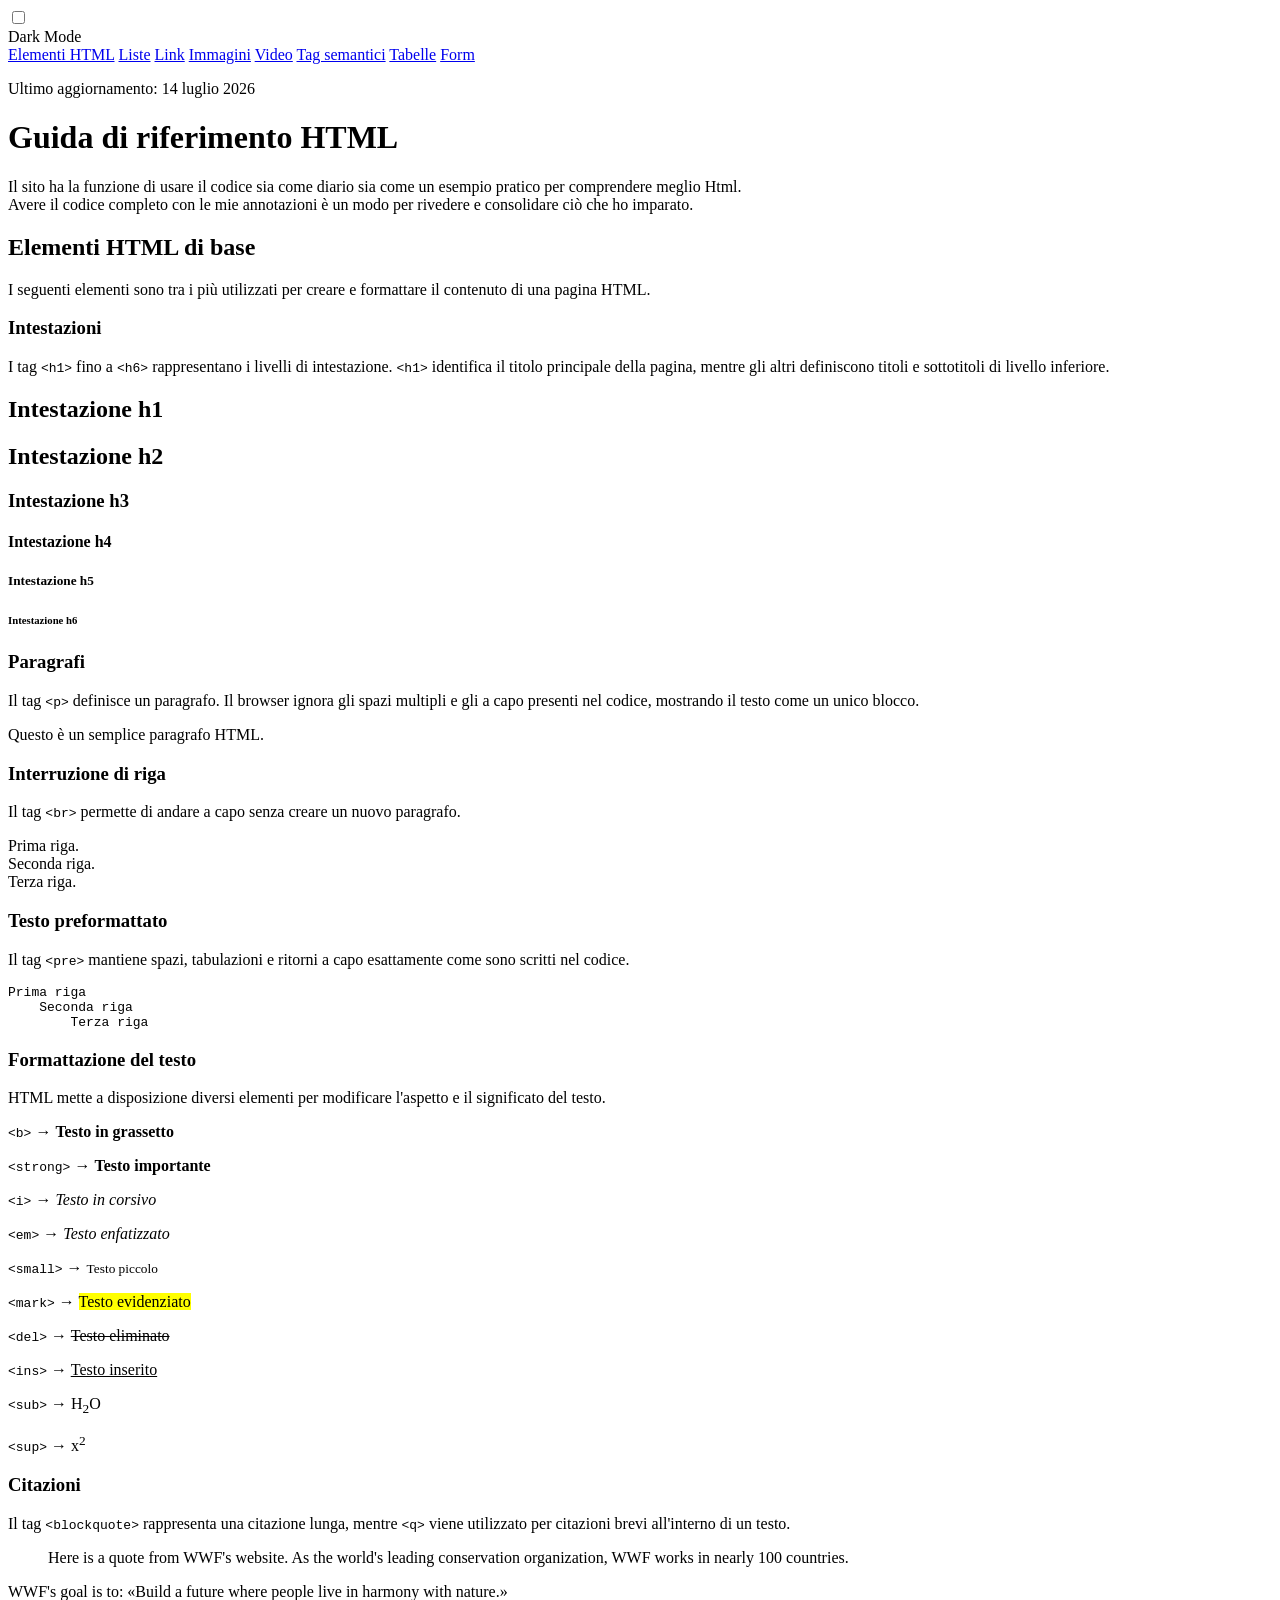
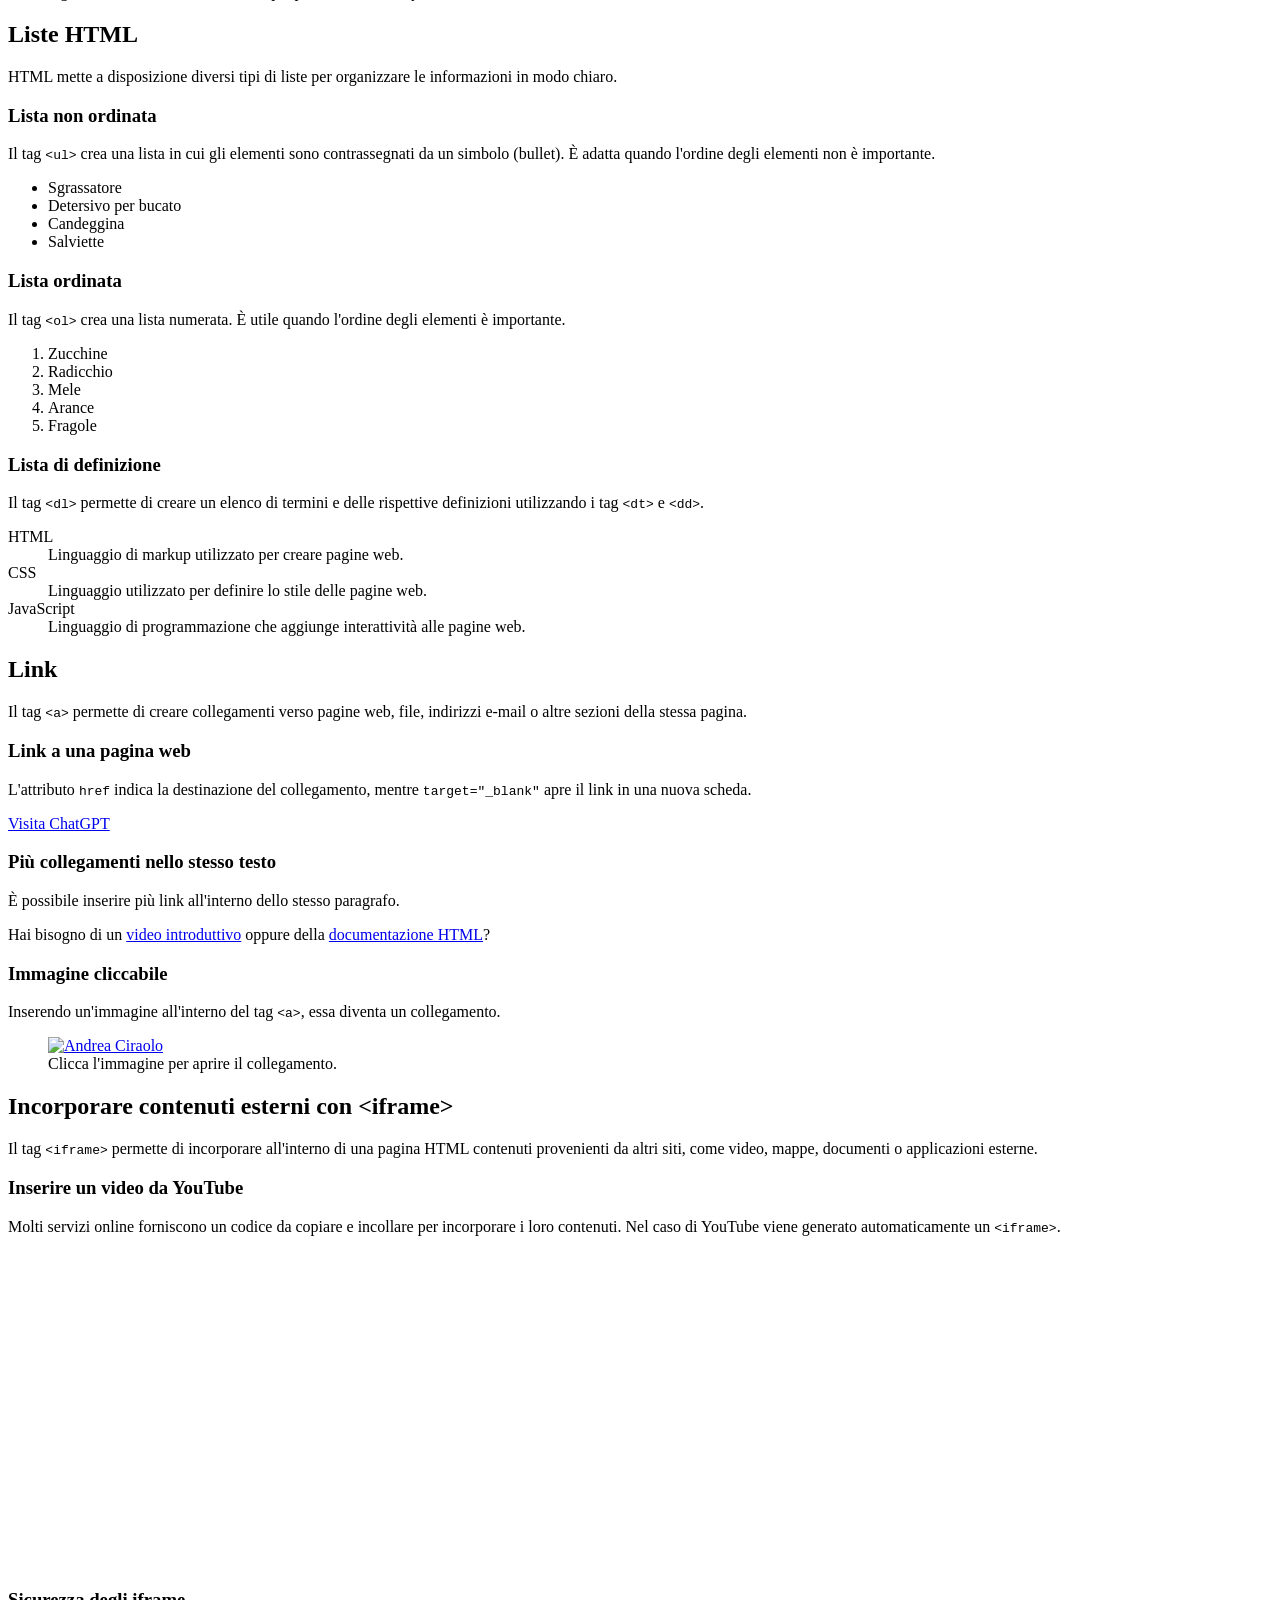
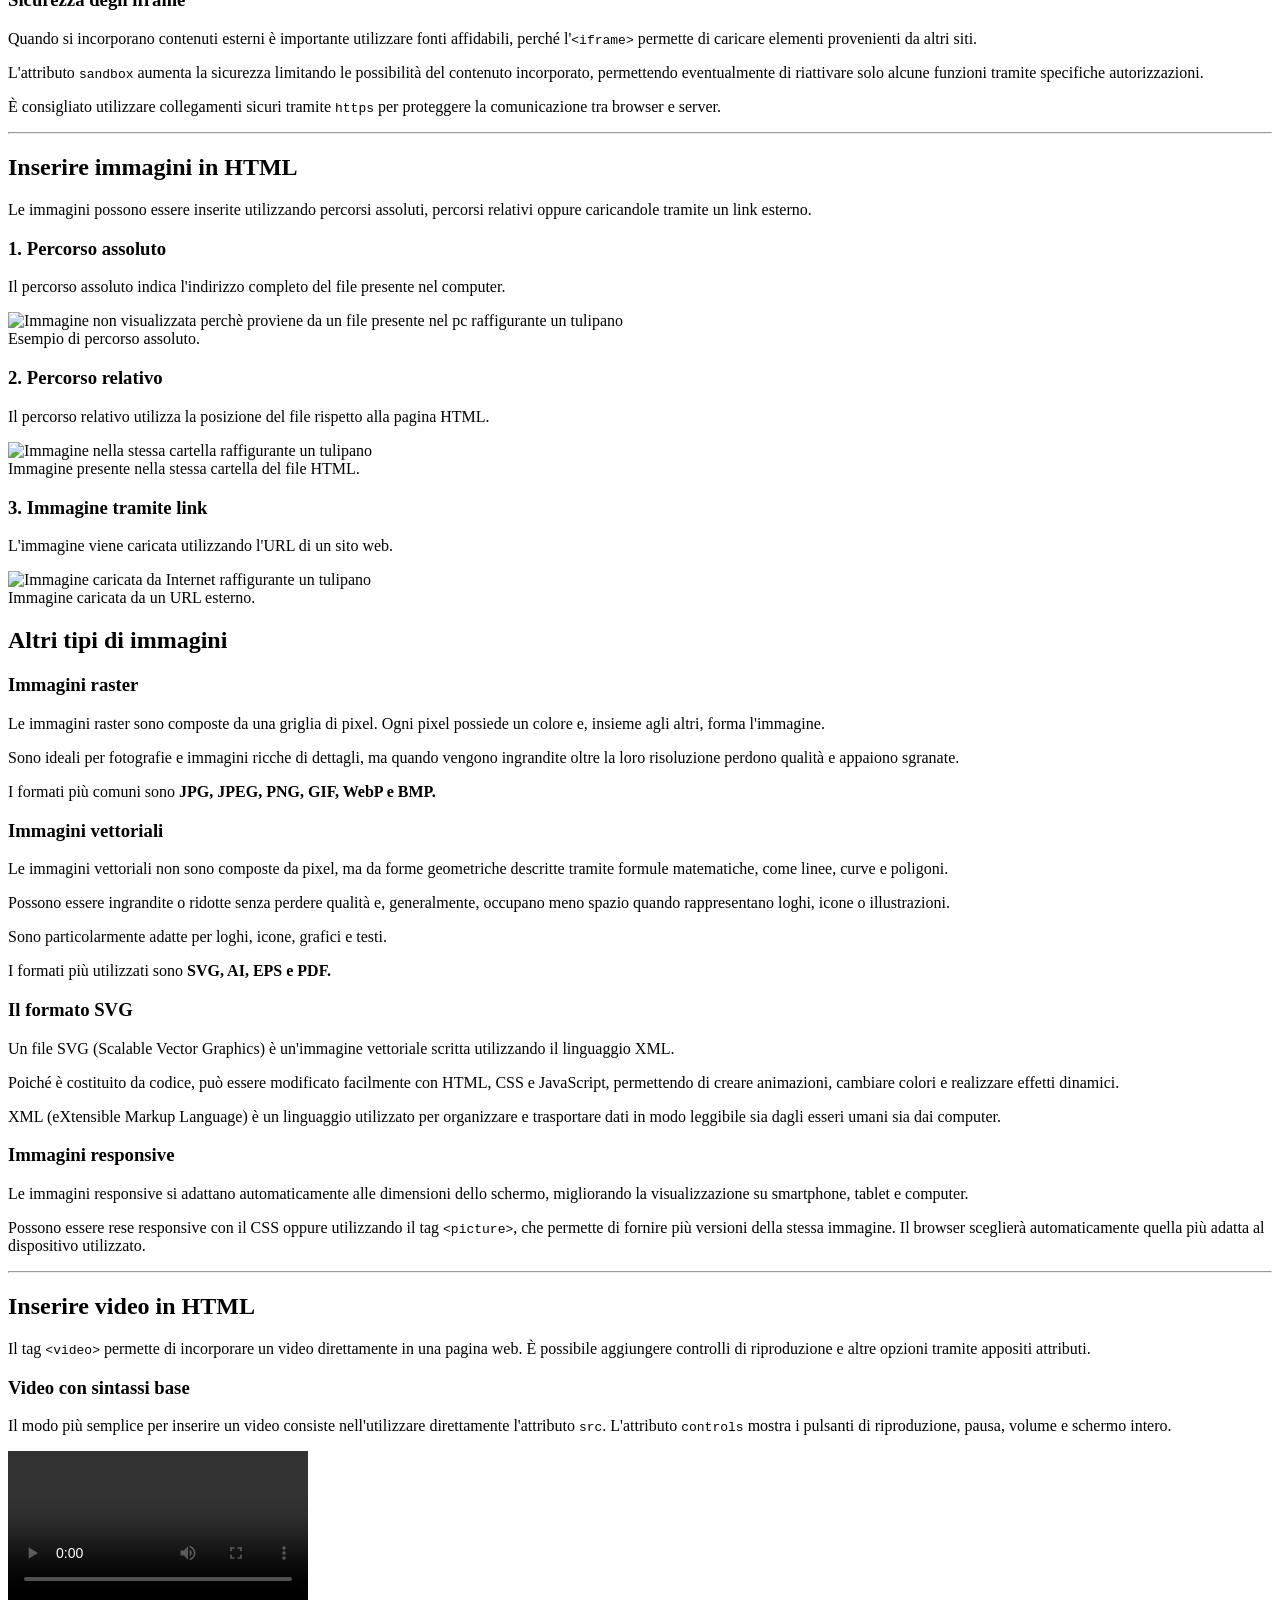
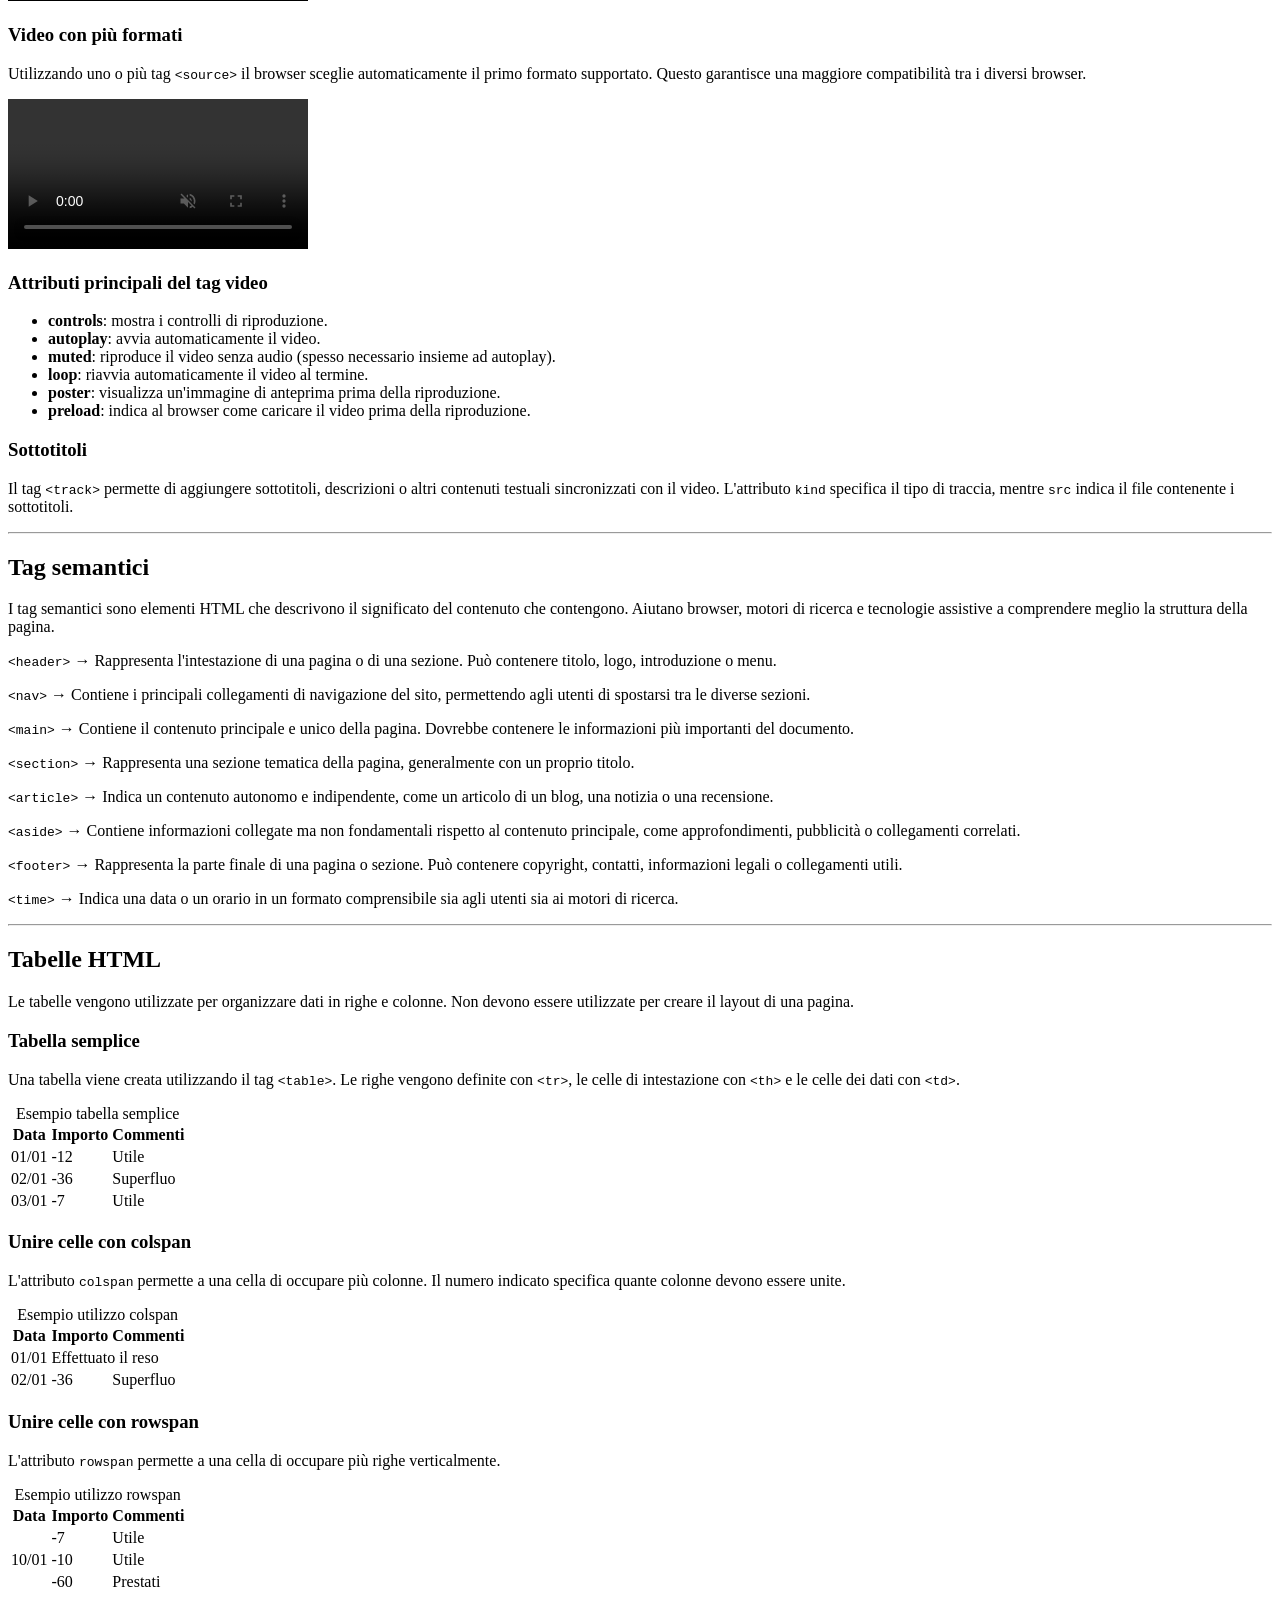
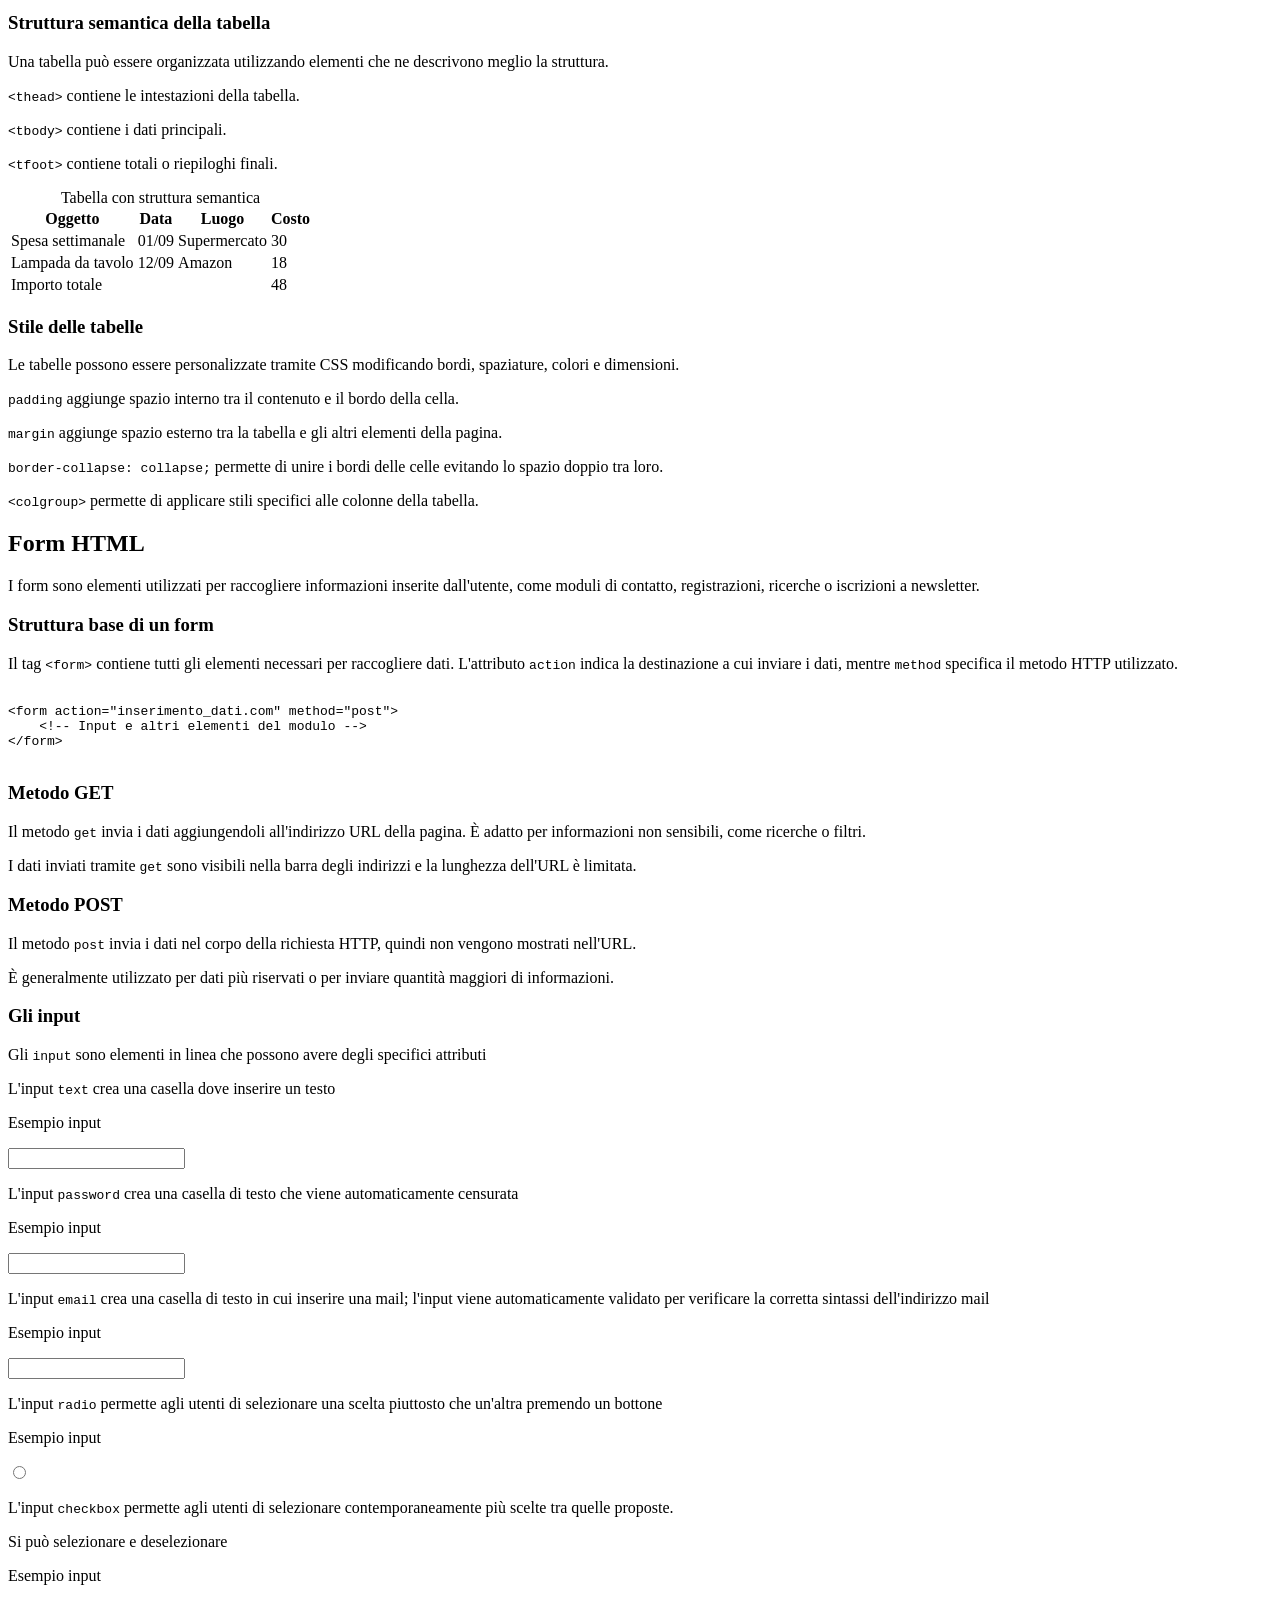
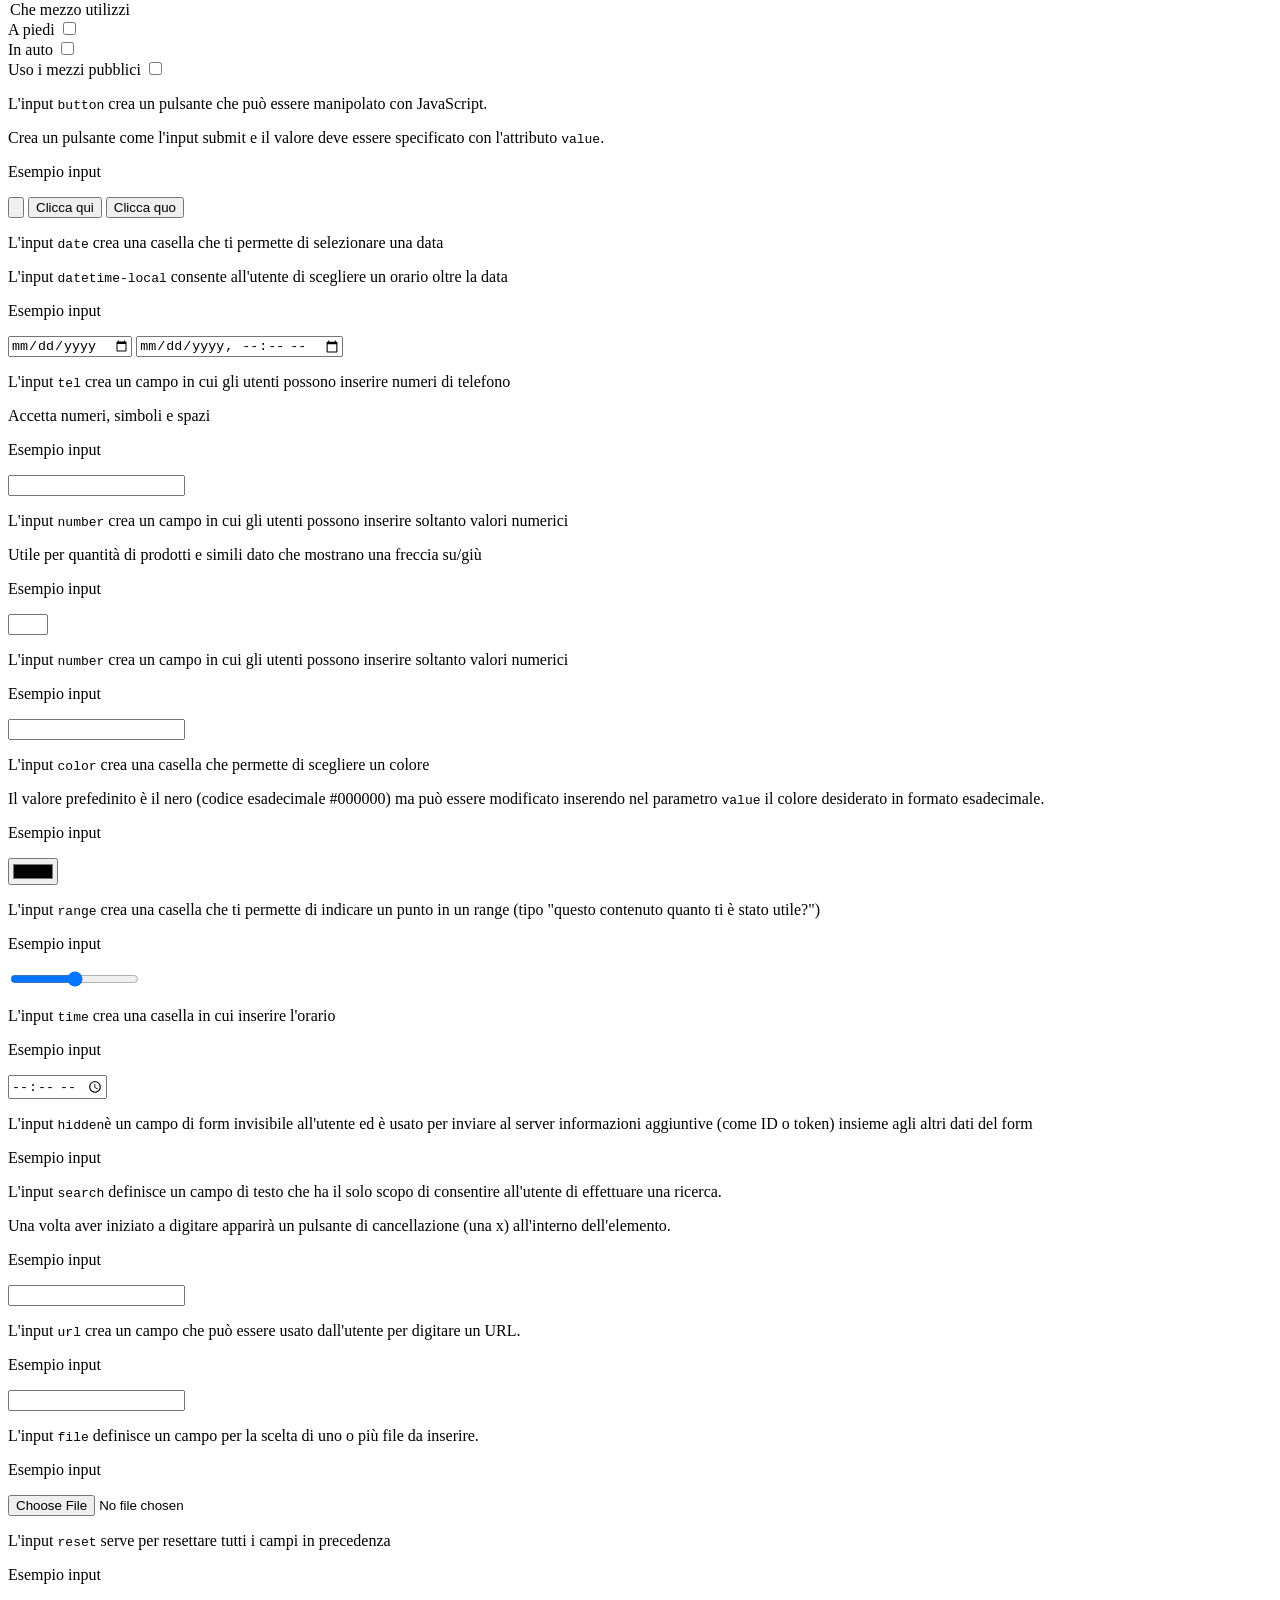
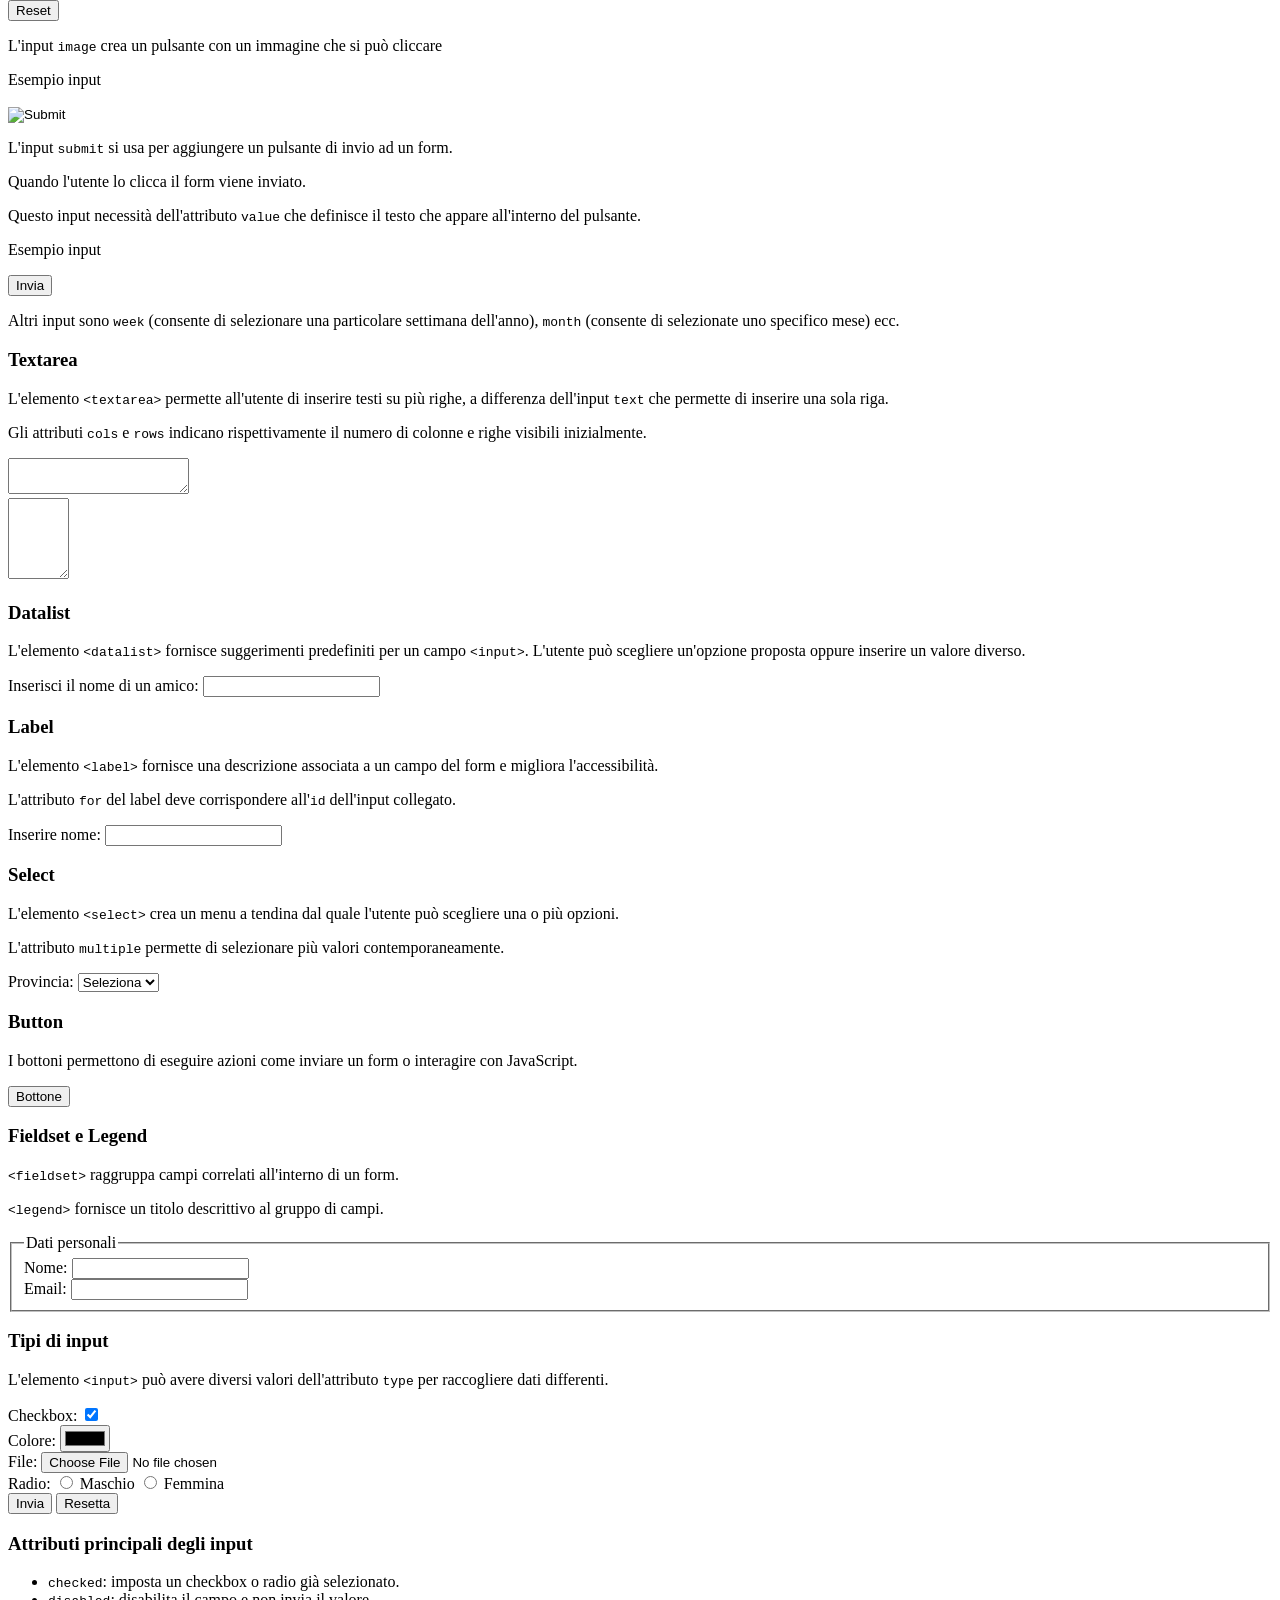
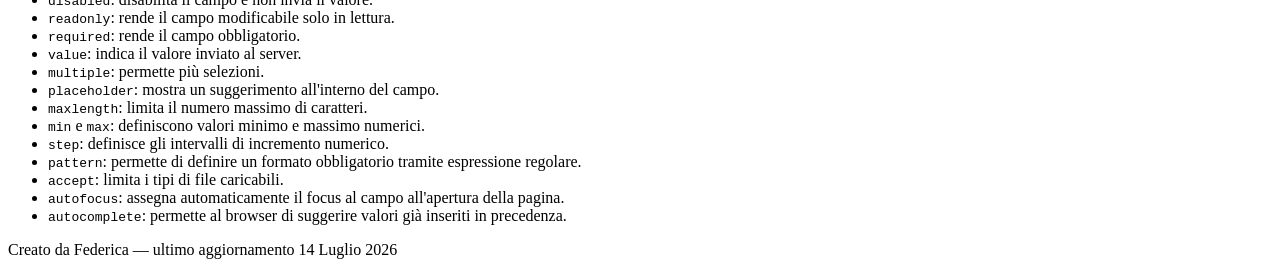
==== commit e9a3efb3: "Sistemato maiuscolo per pubblicare il portfolio" ====
--- a/Index.html
+++ b/Index.html
@@ -6,7 +6,7 @@
     <meta name="viewport" content="width=device-width, initial-scale=1.0" />
 
     <title>Guida di riferimento HTML</title>
-    <link rel="stylesheet" href="Stile.css" />
+    <link rel="stylesheet" href="stile.css" />
 </head>
 
 <body>
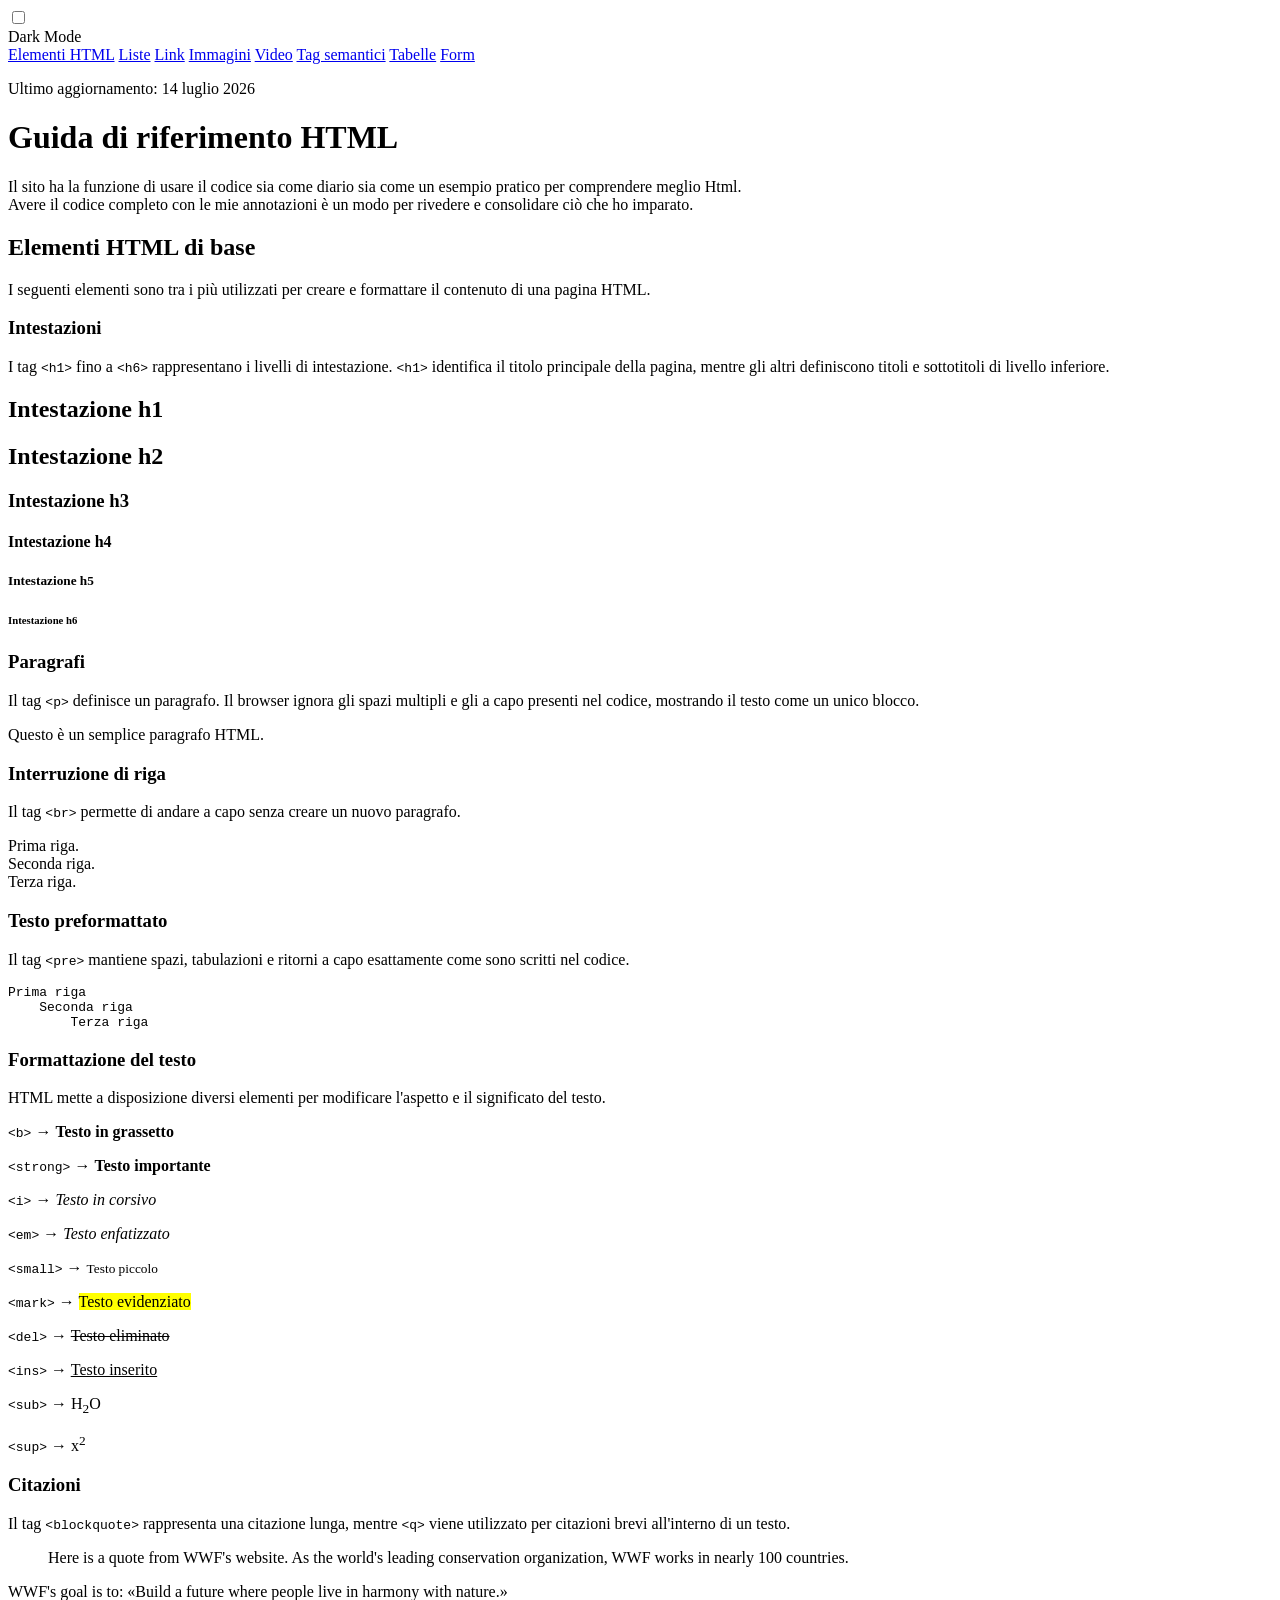
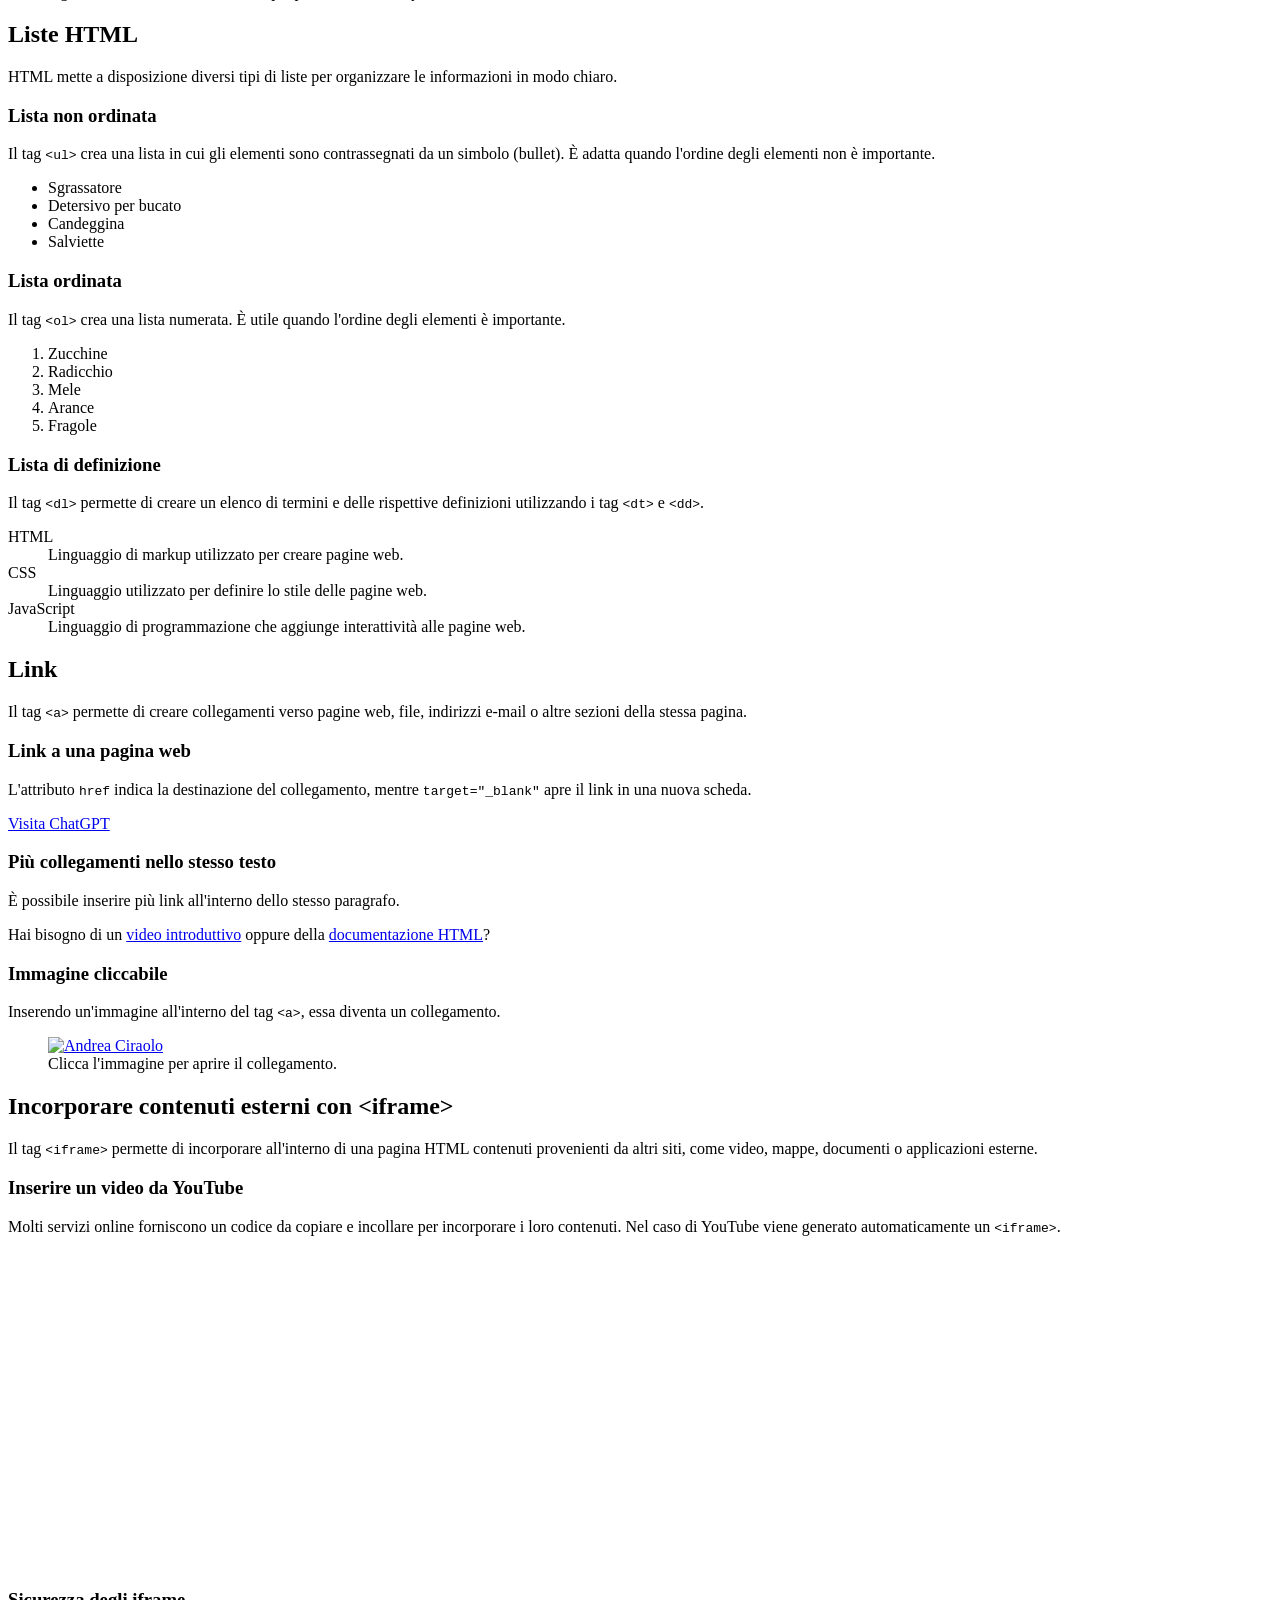
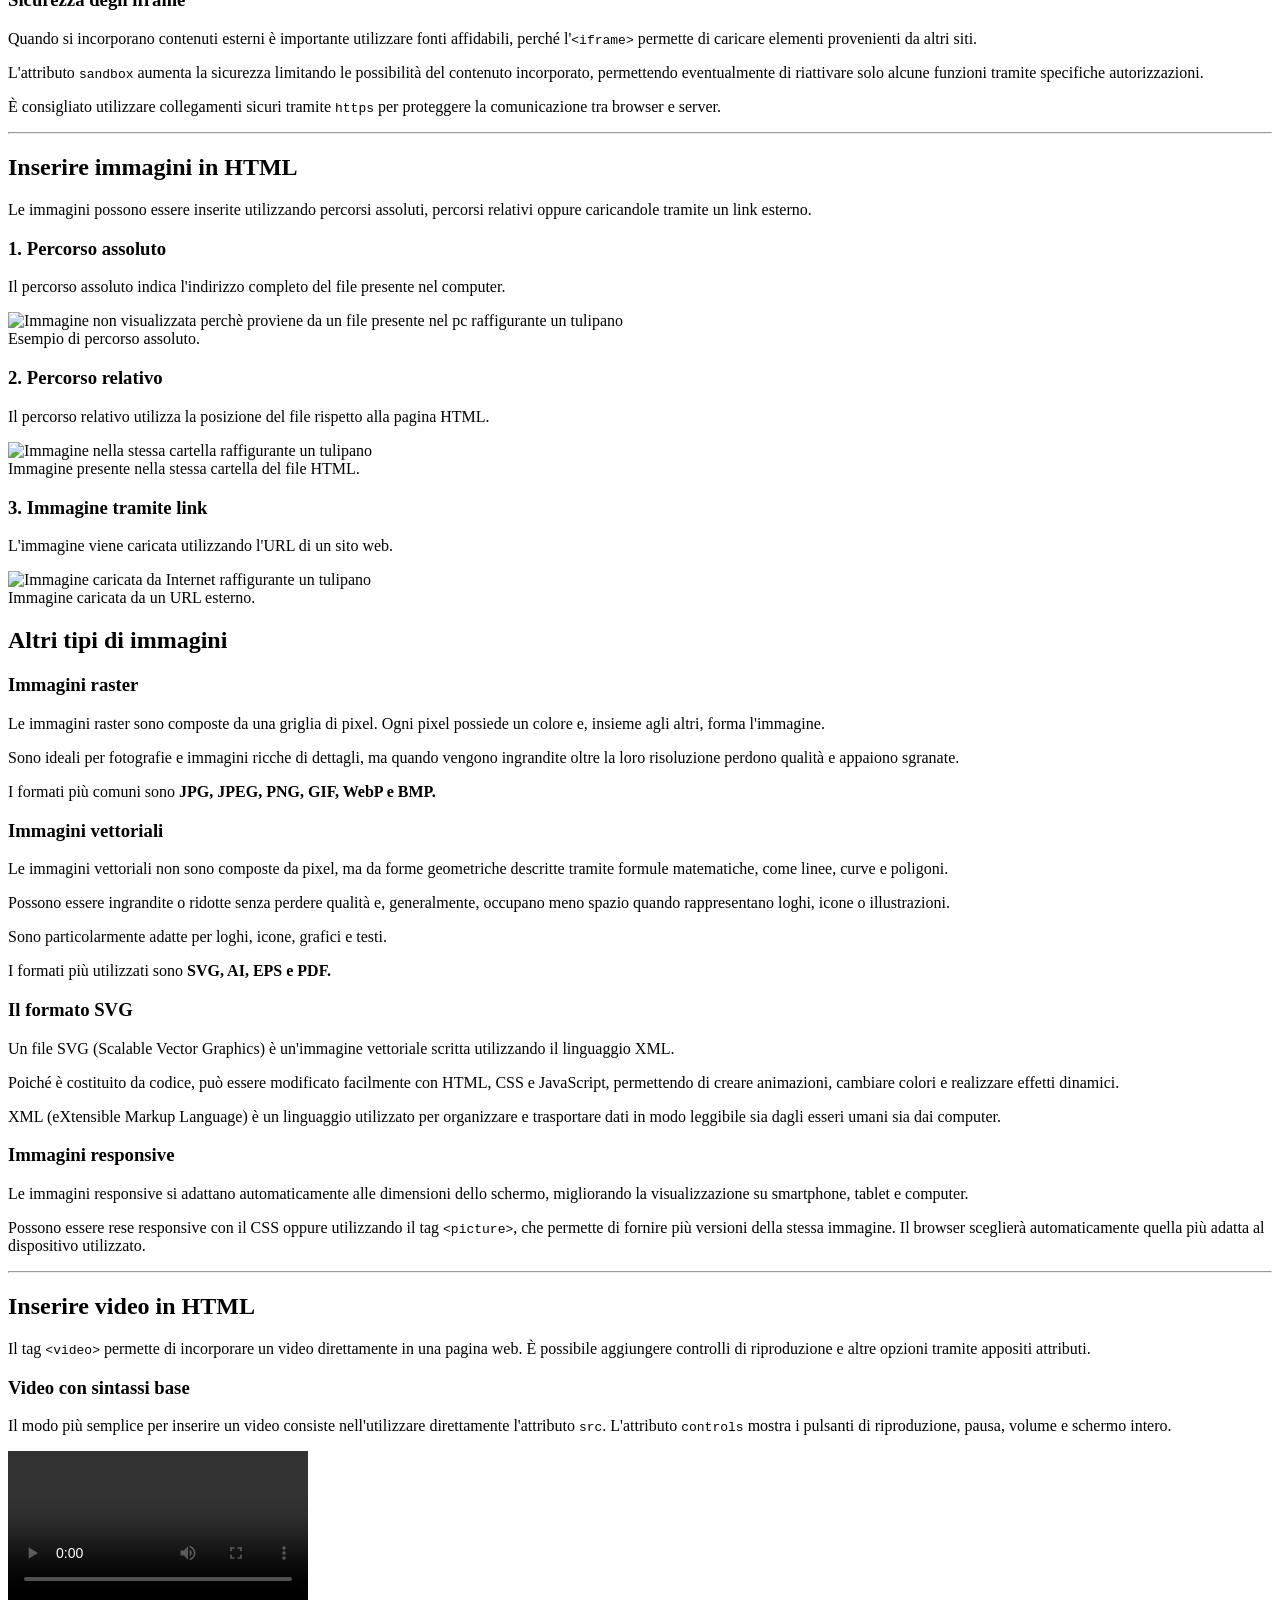
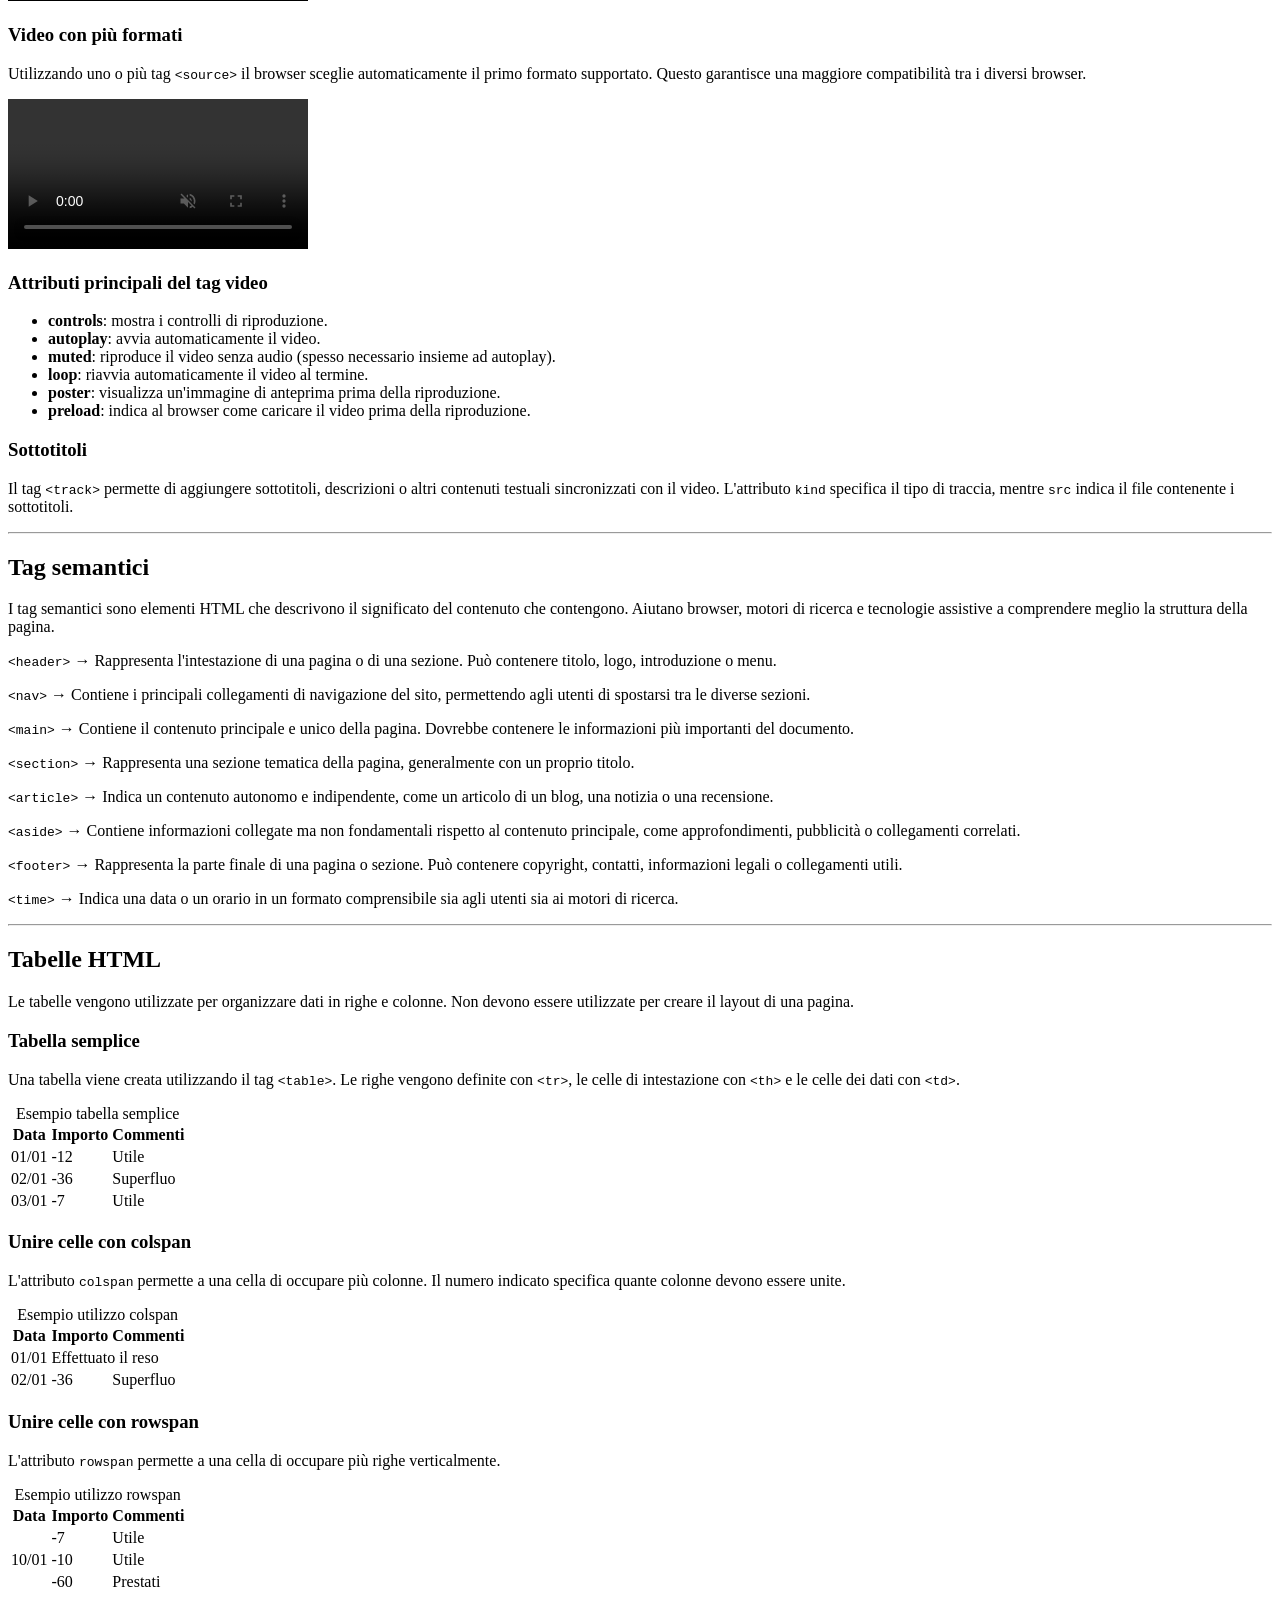
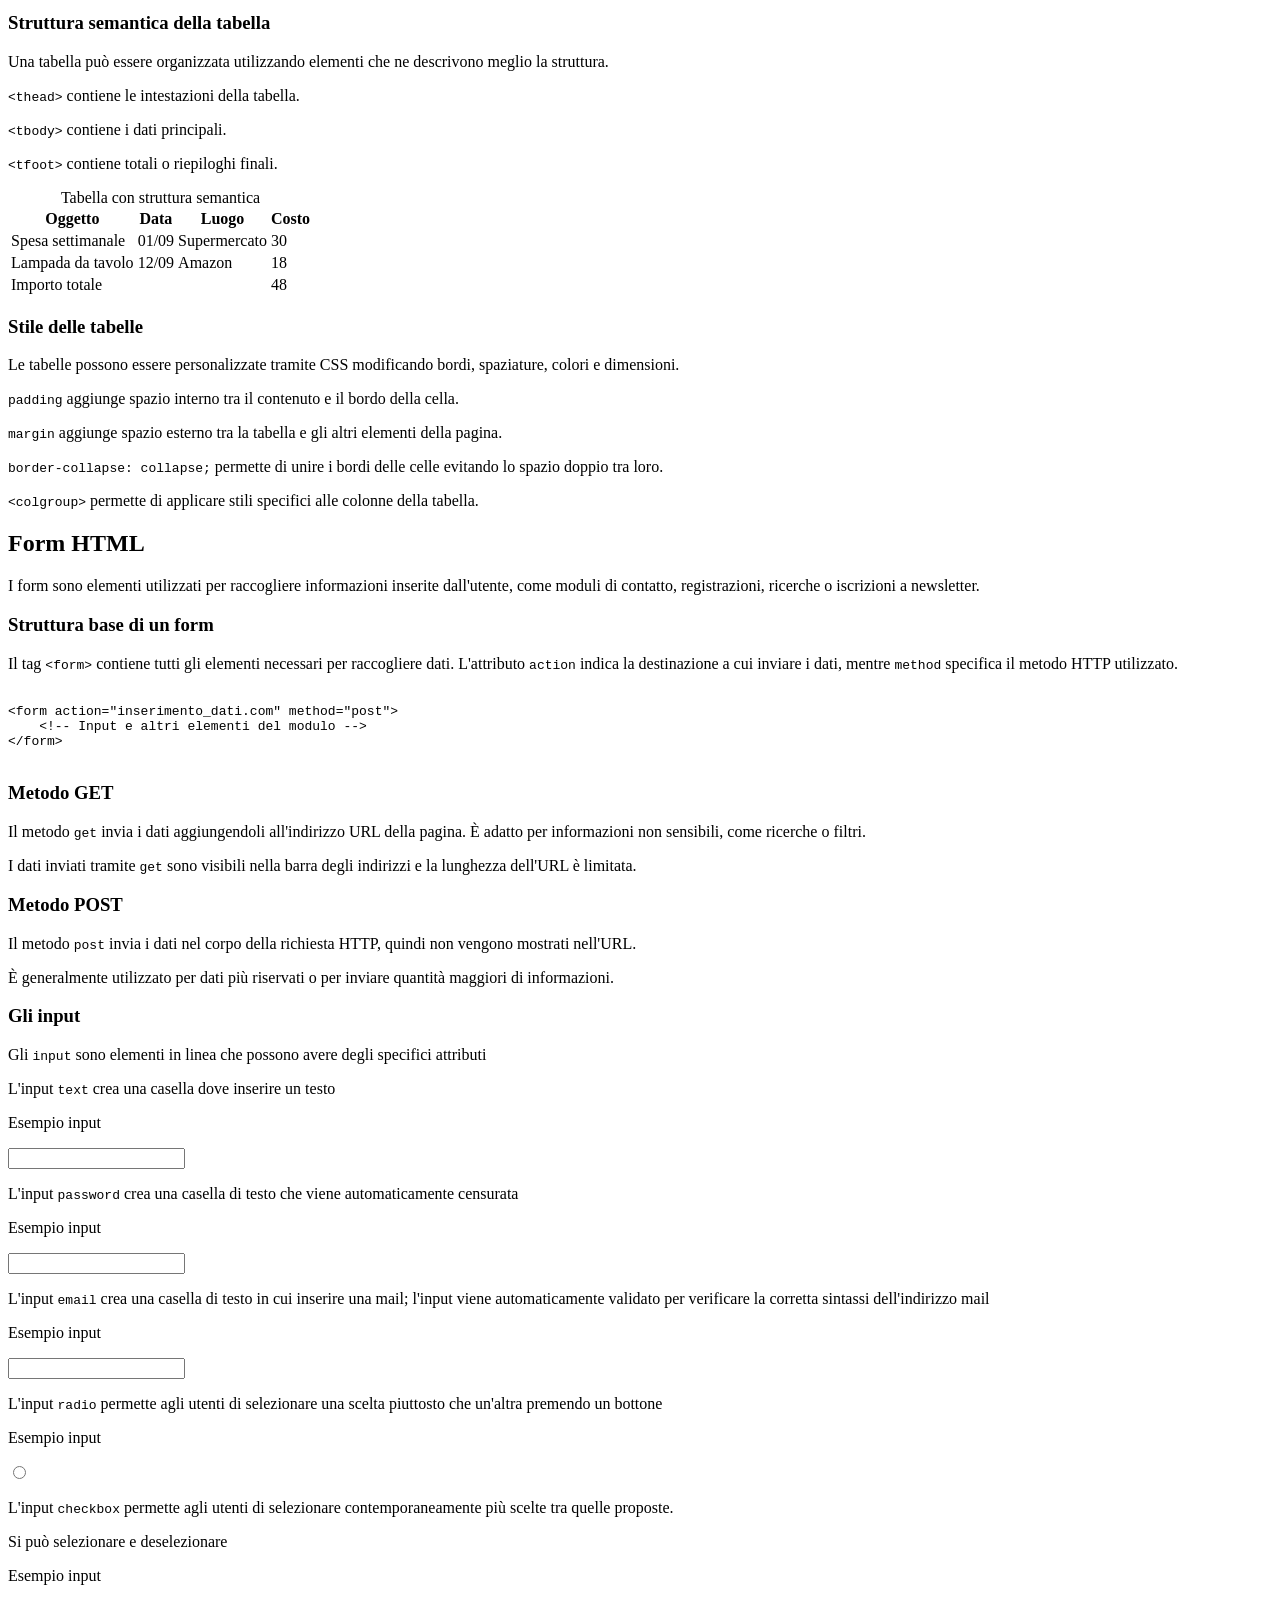
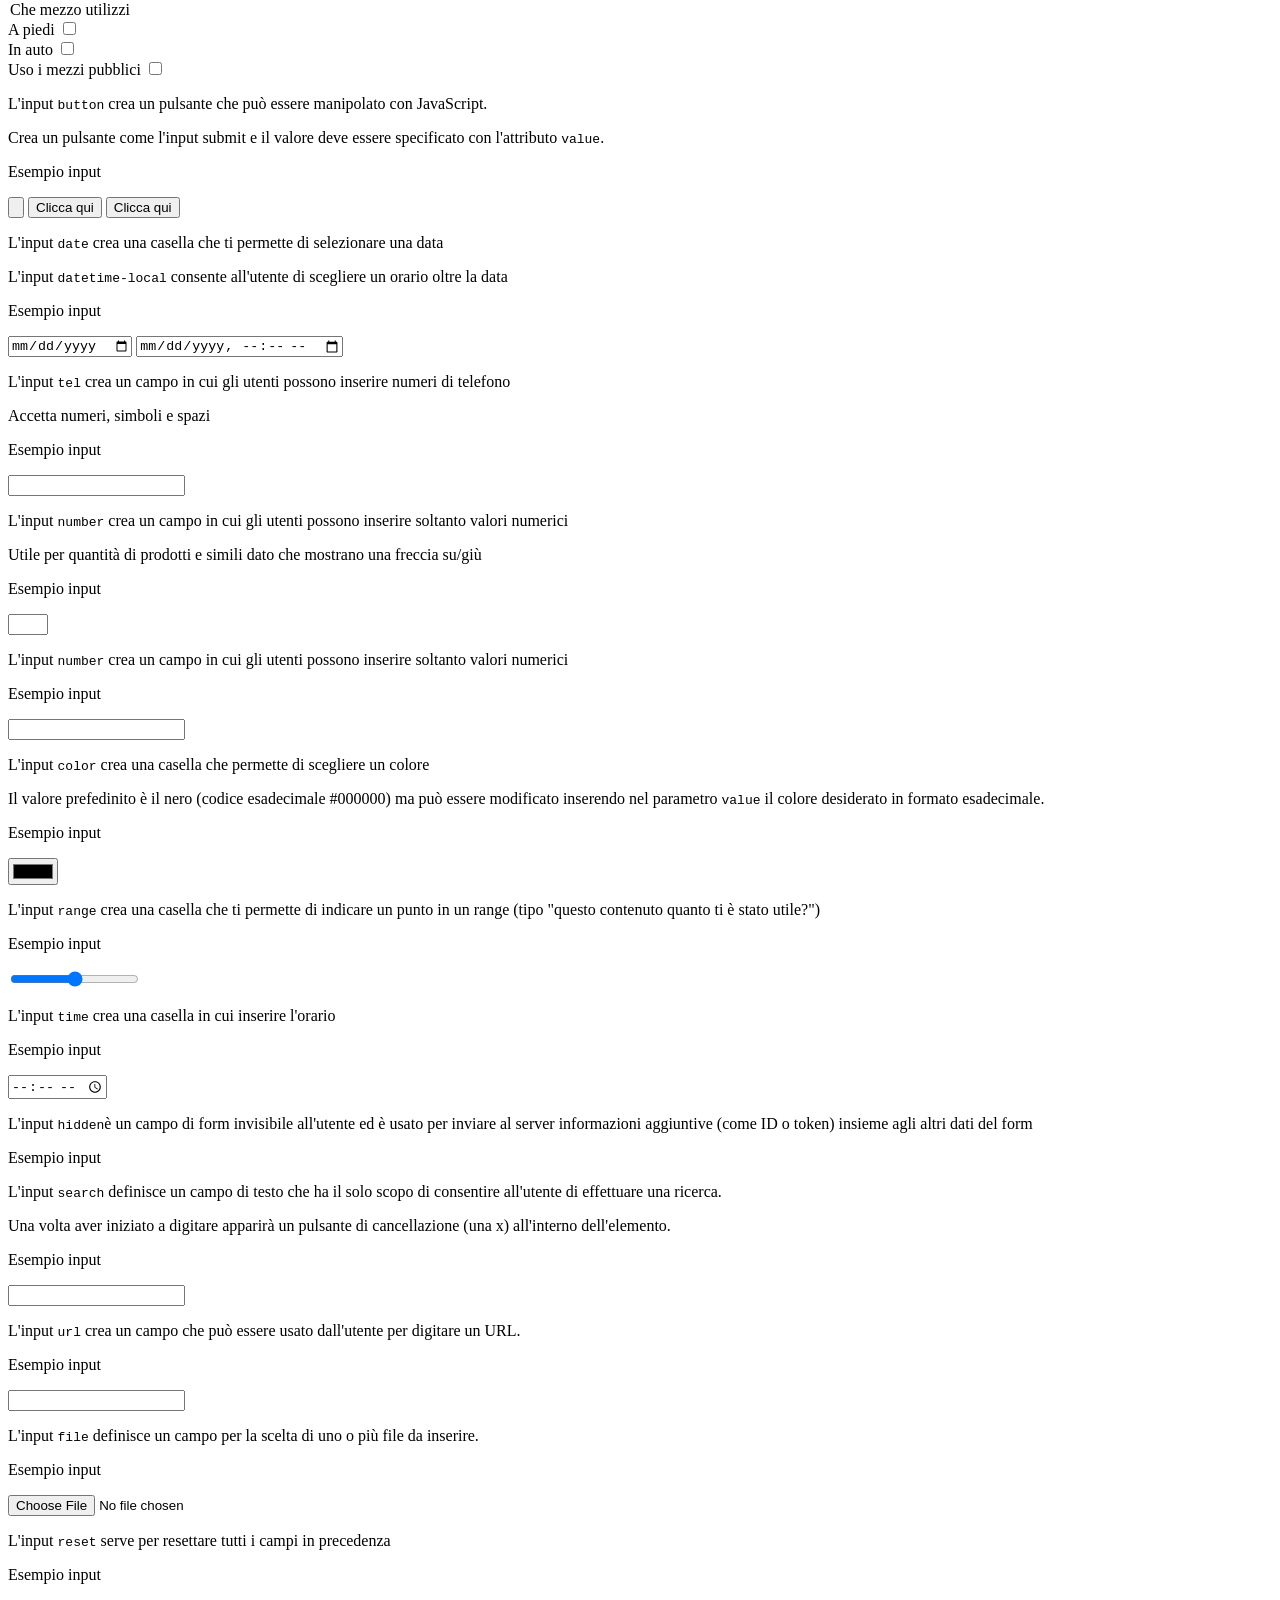
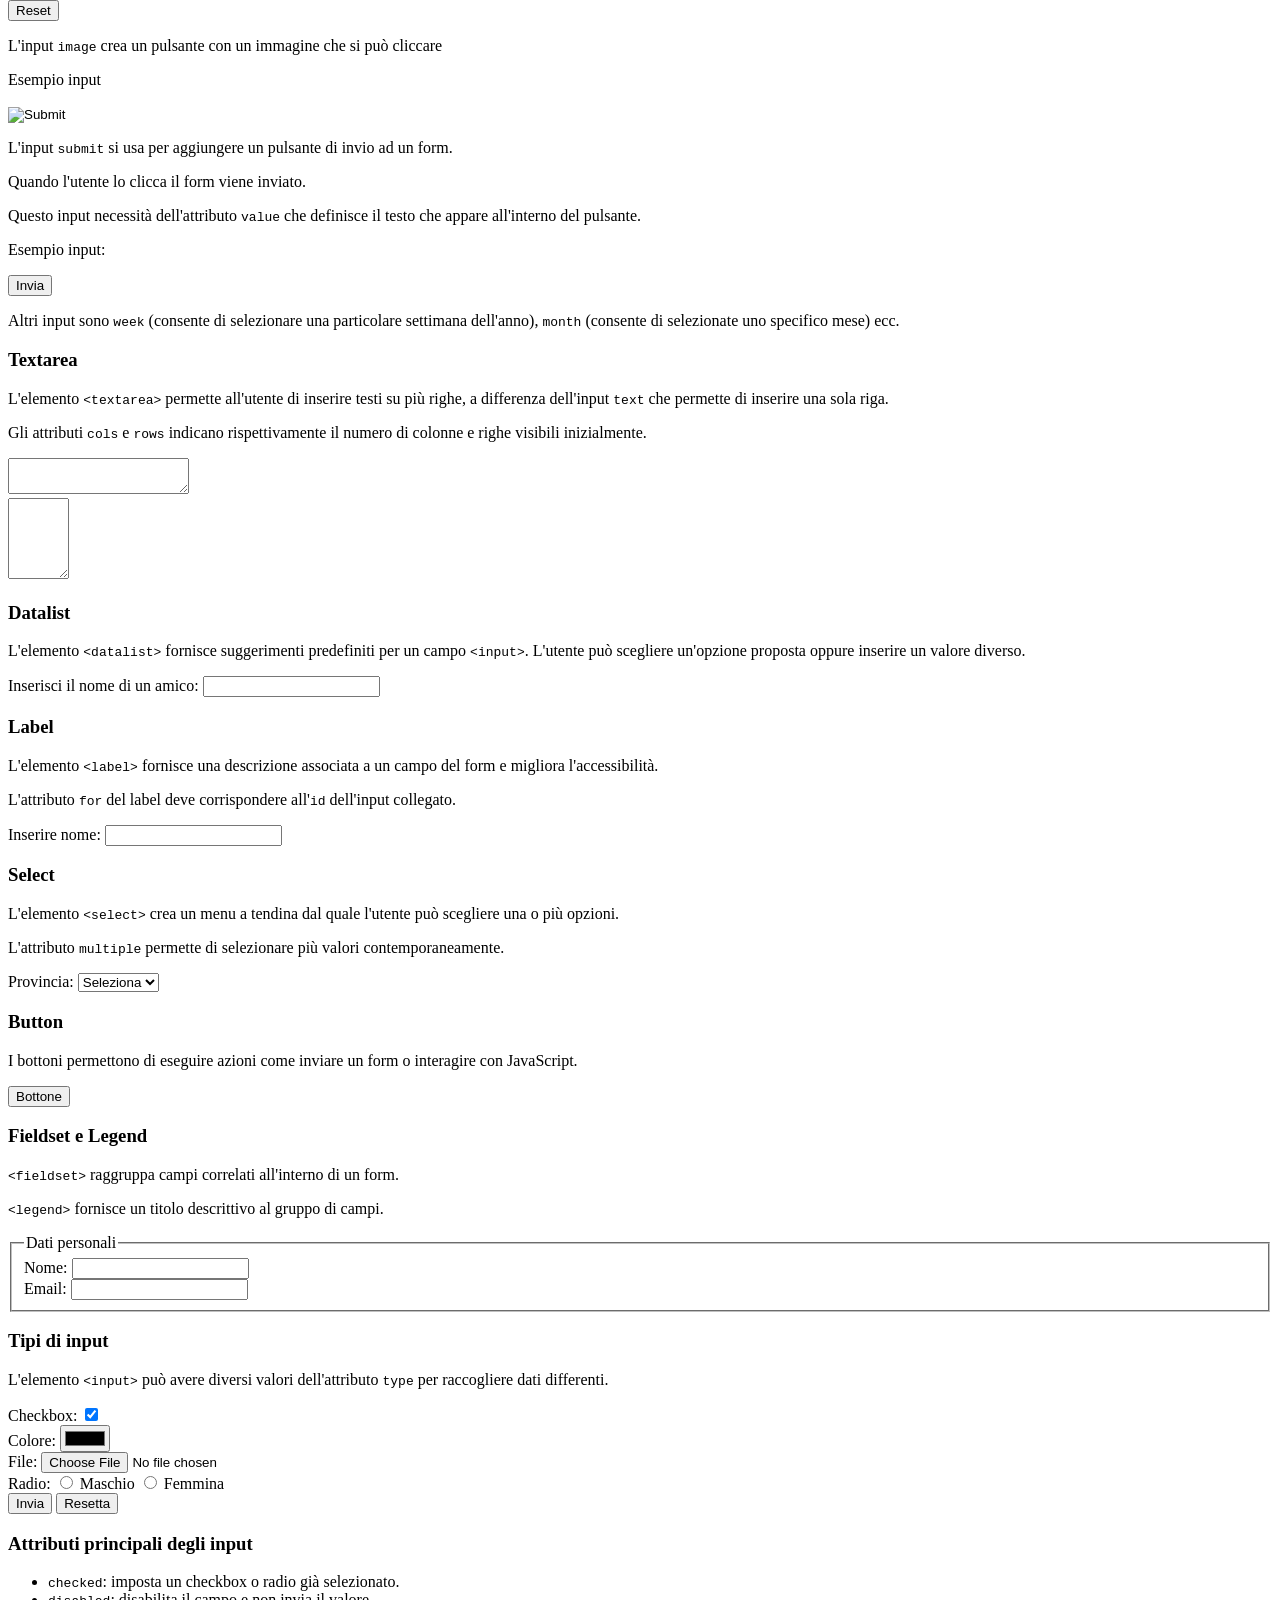
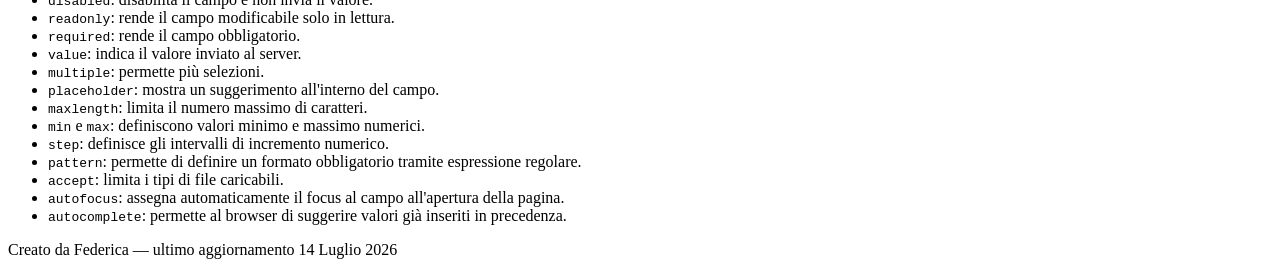
==== commit b643eef5: "Sistemato testo scuro su sfondo chiaro che rimane scuro in darkmode" ====
--- a/Index.html
+++ b/Index.html
@@ -308,7 +308,7 @@
                     <p>Sono ideali per fotografie e immagini ricche di dettagli, ma quando vengono ingrandite oltre la
                         loro
                         risoluzione perdono qualità e appaiono sgranate.</p>
-                    <p>I formati più comuni sono <strong class="strong_chiaro">JPG, JPEG, PNG, GIF, WebP
+                    <p>I formati più comuni sono <strong>JPG, JPEG, PNG, GIF, WebP
                             e BMP.</strong></p>
                 </div>
                 <div class="card">
@@ -321,7 +321,7 @@
                         quando
                         rappresentano loghi, icone o illustrazioni.</p>
                     <p>Sono particolarmente adatte per loghi, icone, grafici e testi.</p>
-                    <p>I formati più utilizzati sono <strong class="strong_chiaro">SVG, AI, EPS
+                    <p>I formati più utilizzati sono <strong>SVG, AI, EPS
                             e PDF.</strong></p>
                 </div>
                 <div class="card">
@@ -382,16 +382,16 @@
                     <h3>Attributi principali del tag video</h3>
                     <div class="esempio">
                         <ul>
-                            <li><strong class="chiaro">controls</strong>: mostra i controlli di riproduzione.</li>
-                            <li><strong class="chiaro">autoplay</strong>: avvia automaticamente il video.</li>
-                            <li><strong class="chiaro">muted</strong>: riproduce il video senza audio (spesso necessario
+                            <li><strong>controls</strong>: mostra i controlli di riproduzione.</li>
+                            <li><strong>autoplay</strong>: avvia automaticamente il video.</li>
+                            <li><strong>muted</strong>: riproduce il video senza audio (spesso necessario
                                 insieme
                                 ad autoplay).
                             </li>
-                            <li><strong class="chiaro">loop</strong>: riavvia automaticamente il video al termine.</li>
-                            <li><strong class="chiaro">poster</strong>: visualizza un'immagine di anteprima prima della
+                            <li><strong>loop</strong>: riavvia automaticamente il video al termine.</li>
+                            <li><strong>poster</strong>: visualizza un'immagine di anteprima prima della
                                 riproduzione.</li>
-                            <li><strong class="chiaro">preload</strong>: indica al browser come caricare il video prima
+                            <li><strong>preload</strong>: indica al browser come caricare il video prima
                                 della
                                 riproduzione.
                             </li>
@@ -657,7 +657,6 @@
                             L'input <code>radio</code> permette agli utenti di selezionare una scelta piuttosto che
                             un'altra premendo un bottone
                         </p>
-                        <!--Capire come mettere il testo accanto, forse option? Si può solo selezionare o deselezionare-->
                         <p>Esempio input</p>
                         <input type="radio" />
                     </div>
@@ -666,7 +665,6 @@
                             L'input <code>checkbox</code> permette agli utenti di selezionare contemporaneamente più
                             scelte tra quelle proposte.
                         </p>
-                        <!--Capire come mettere il testo accanto, forse option?-->
                         <p>Si può selezionare e deselezionare</p>
                         <p>Esempio input</p>
                         <legend>Che mezzo utilizzi</legend>
@@ -681,17 +679,16 @@
                     </div>
                     <div class="input-card">
                         <p>L'input <code>button</code> crea un pulsante che può essere manipolato con JavaScript.</p>
-                        <!--Approfondire post JS-->
-                        <p>
-                            Crea un pulsante come l'input submit e il valore deve essere specificato con l'attributo
+                        
+                        <p>Crea un pulsante come l'input submit e il valore deve essere specificato con l'attributo
                             <code>value</code>.
                         </p>
                         <p>Esempio input</p>
                         <input type="button" />
-                        <!--Quale delle due versioni è migliore? Cosa cambia?-->
+                       
                         <input type="button" value="Clicca qui" />
-                        <button type="button">Clicca quo</button>
-                        <!--Perch+ si deve scrivere type e riscrivere button? Forse per chi riceve i dati?-->
+                        <button type="button">Clicca qui</button>
+                    
                     </div>
                     <div class="input-card">
                         <p>L'input <code>date</code> crea una casella che ti permette di selezionare una data</p>
@@ -709,7 +706,6 @@
                         <p>Accetta numeri, simboli e spazi</p>
                         <p>Esempio input</p>
                         <input type="tel" minlength="6" maxlength="10" />
-                        <!--Qui maxlenght funziona-->
                     </div>
                     <div class="input-card">
                         <p>
@@ -719,7 +715,6 @@
                         <p>Utile per quantità di prodotti e simili dato che mostrano una freccia su/giù</p>
                         <p>Esempio input</p>
                         <input type="number" min="1" max="9" />
-                        <!--Qui nè min/max nè min/maxlenght funziona-->
                     </div>
                     <div class="input-card">
                         <p>
@@ -728,7 +723,7 @@
                         </p>
                         <p>Esempio input</p>
                         <input type="number" />
-                        <!--Verificare se esiste veramente, l'ho trovato su "web.dev"-->
+                       
                     </div>
                     <div class="input-card">
                         <p>L'input <code>color</code> crea una casella che permette di scegliere un colore</p>
@@ -757,7 +752,6 @@
                             L'input <code>hidden</code>è un campo di form invisibile all'utente ed è usato per inviare
                             al server informazioni aggiuntive (come ID o token) insieme agli altri dati del form
                         </p>
-                        <!--Cosa sono i token?-->
                         <p>Esempio input</p>
                         <input type="hidden" />
                     </div>
@@ -796,14 +790,14 @@
                         <input type="image" src="Immagini/peony-light-pink_pfingstrose-rosa.avif" width="100px" />
                     </div>
                     <div class="input-card input-card-wide">
-                        <!--Capire perchè questo si comporta così-->
+                       
                         <p>L'input <code>submit</code> si usa per aggiungere un pulsante di invio ad un form.</p>
                         <p>Quando l'utente lo clicca il form viene inviato.</p>
                         <p>
                             Questo input necessità dell'attributo <code>value</code> che definisce il testo che appare
                             all'interno del pulsante.
                         </p>
-                        <p>Esempio input</p>
+                        <p>Esempio input:</p>
                         <input type="submit" value="Invia" />
                     </div>
                 </div>
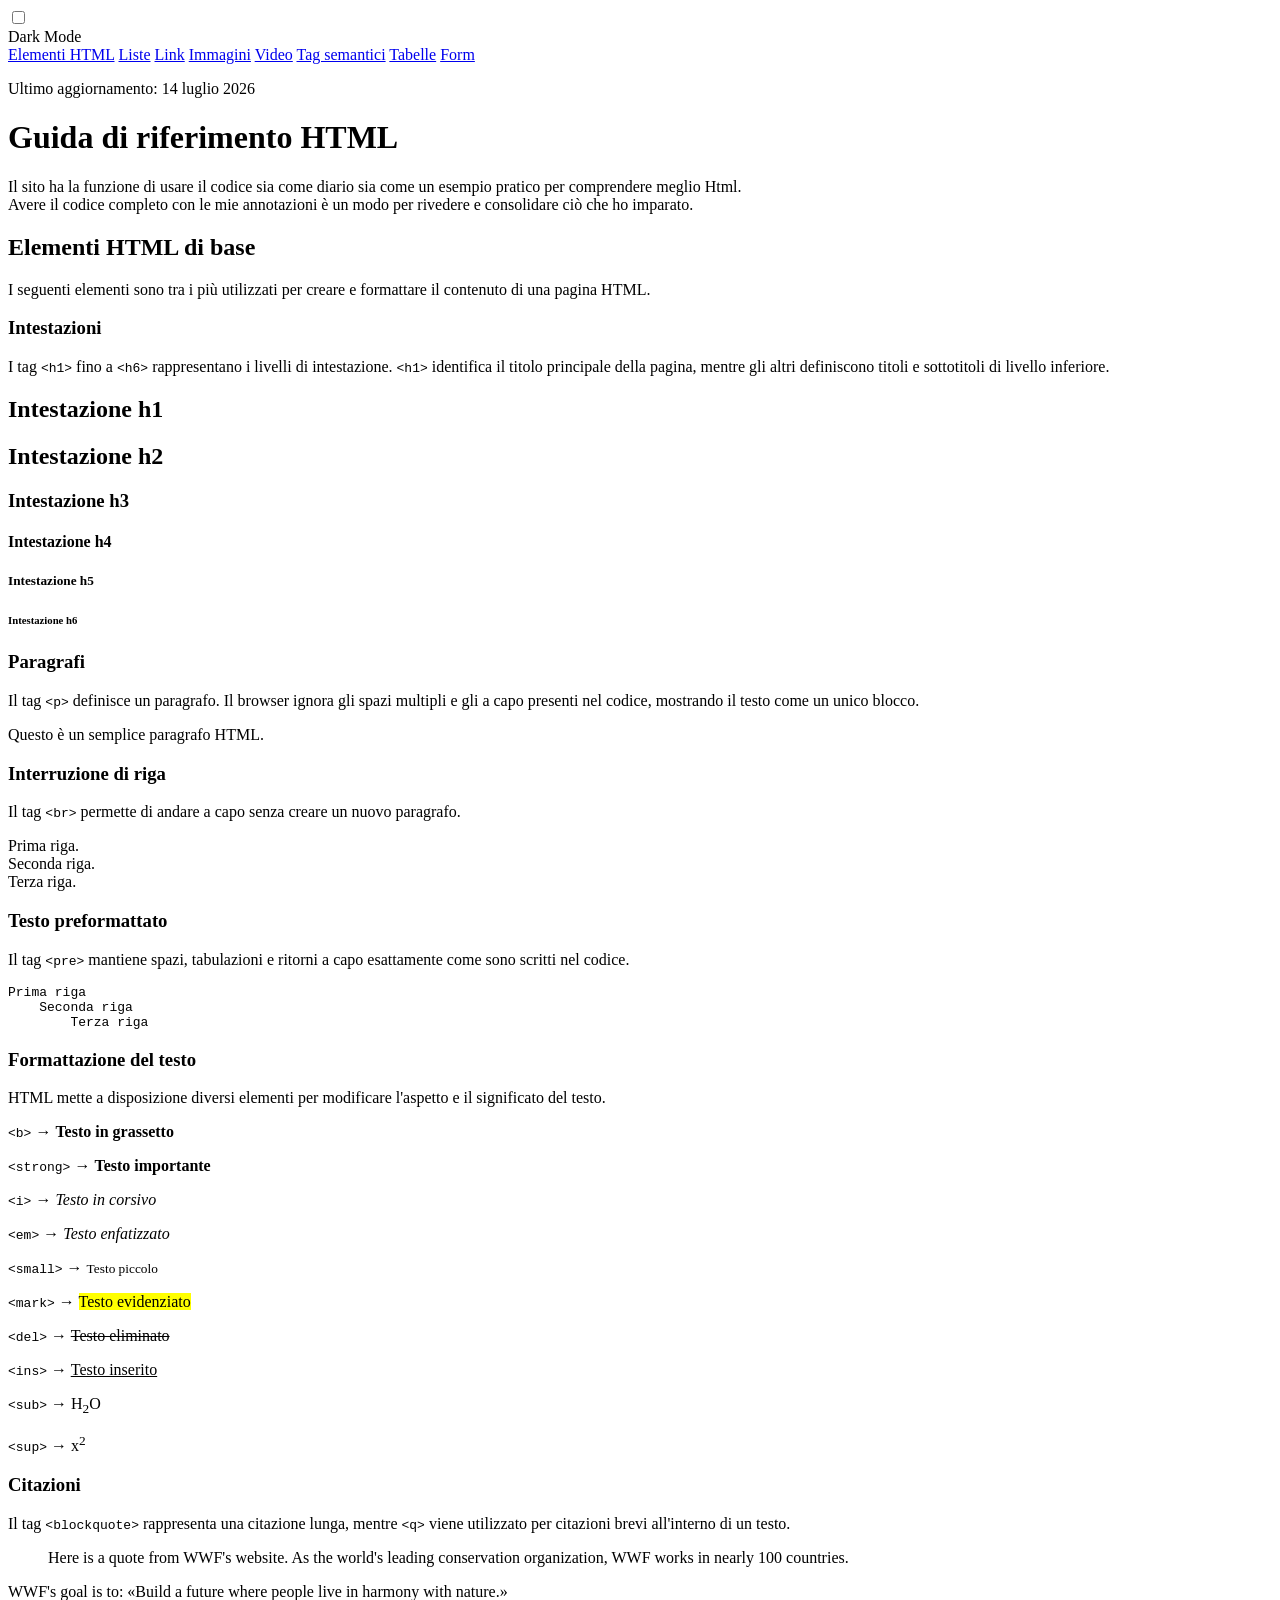
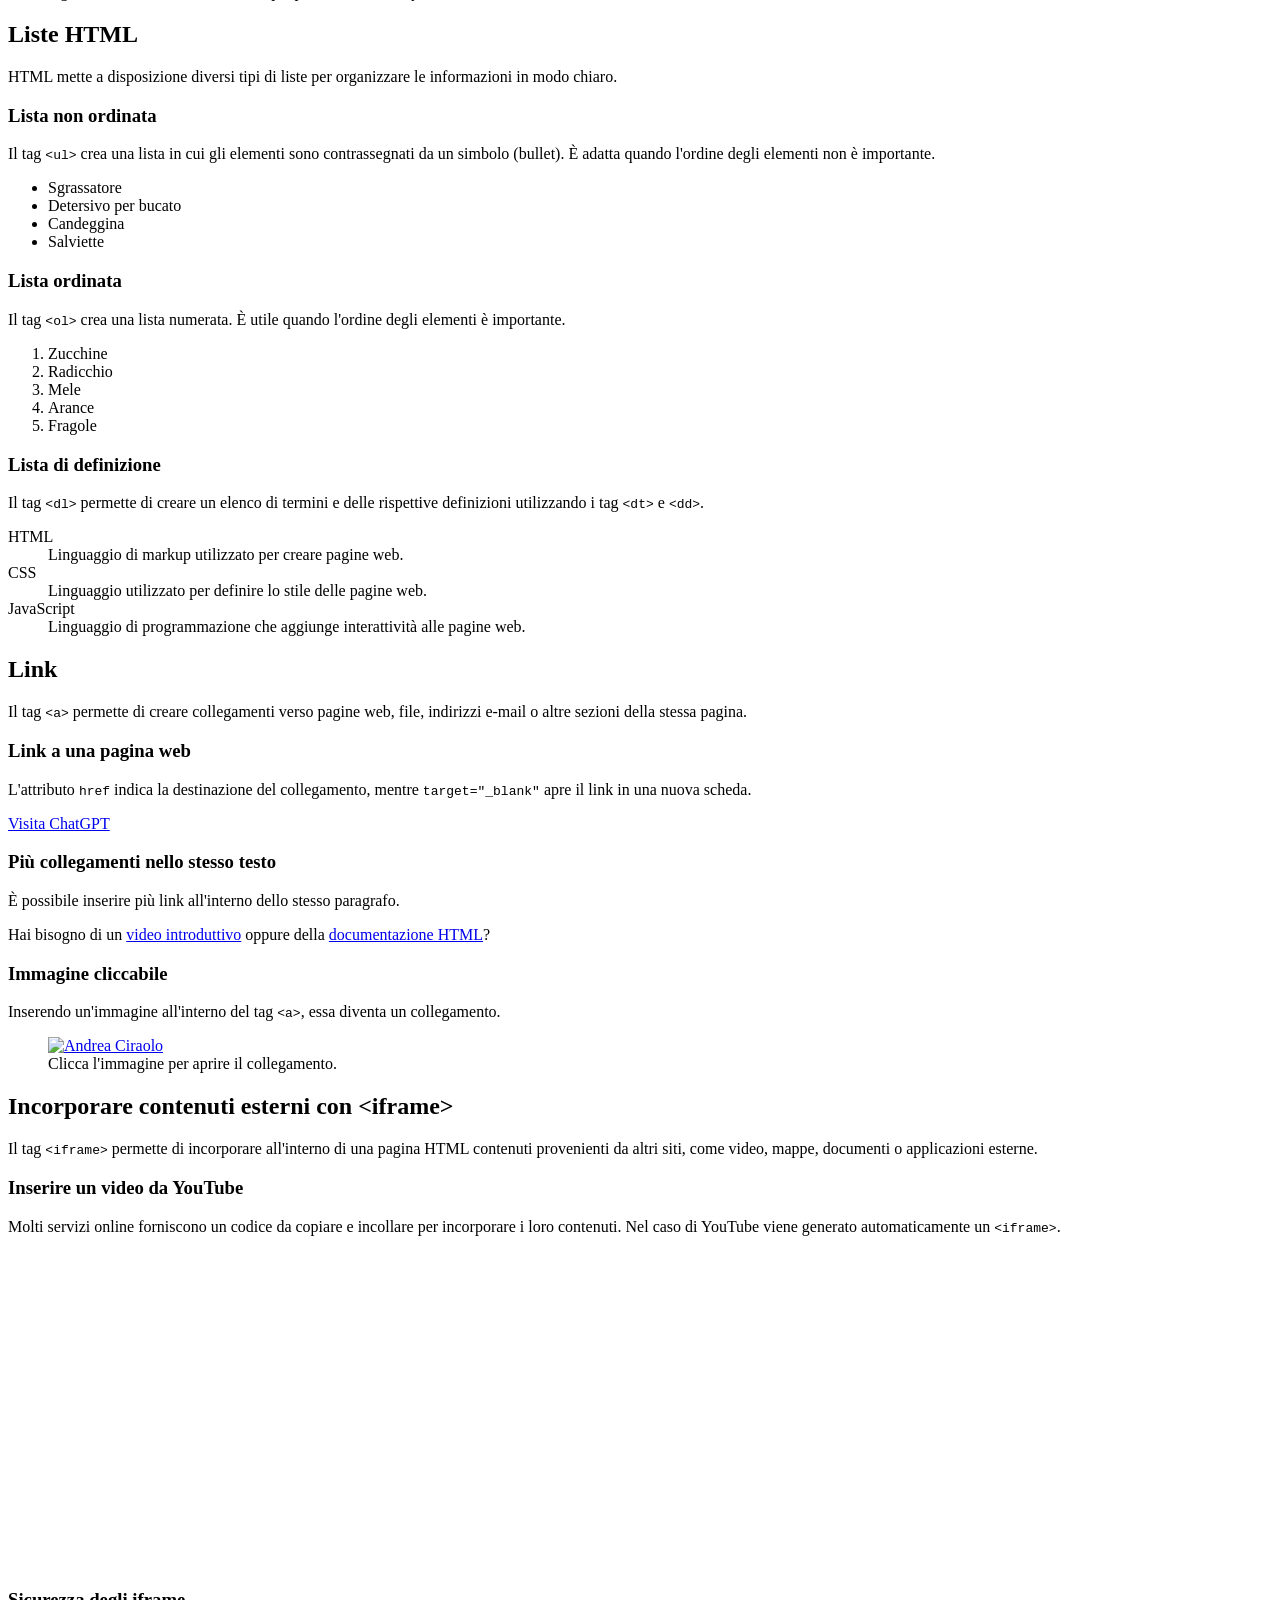
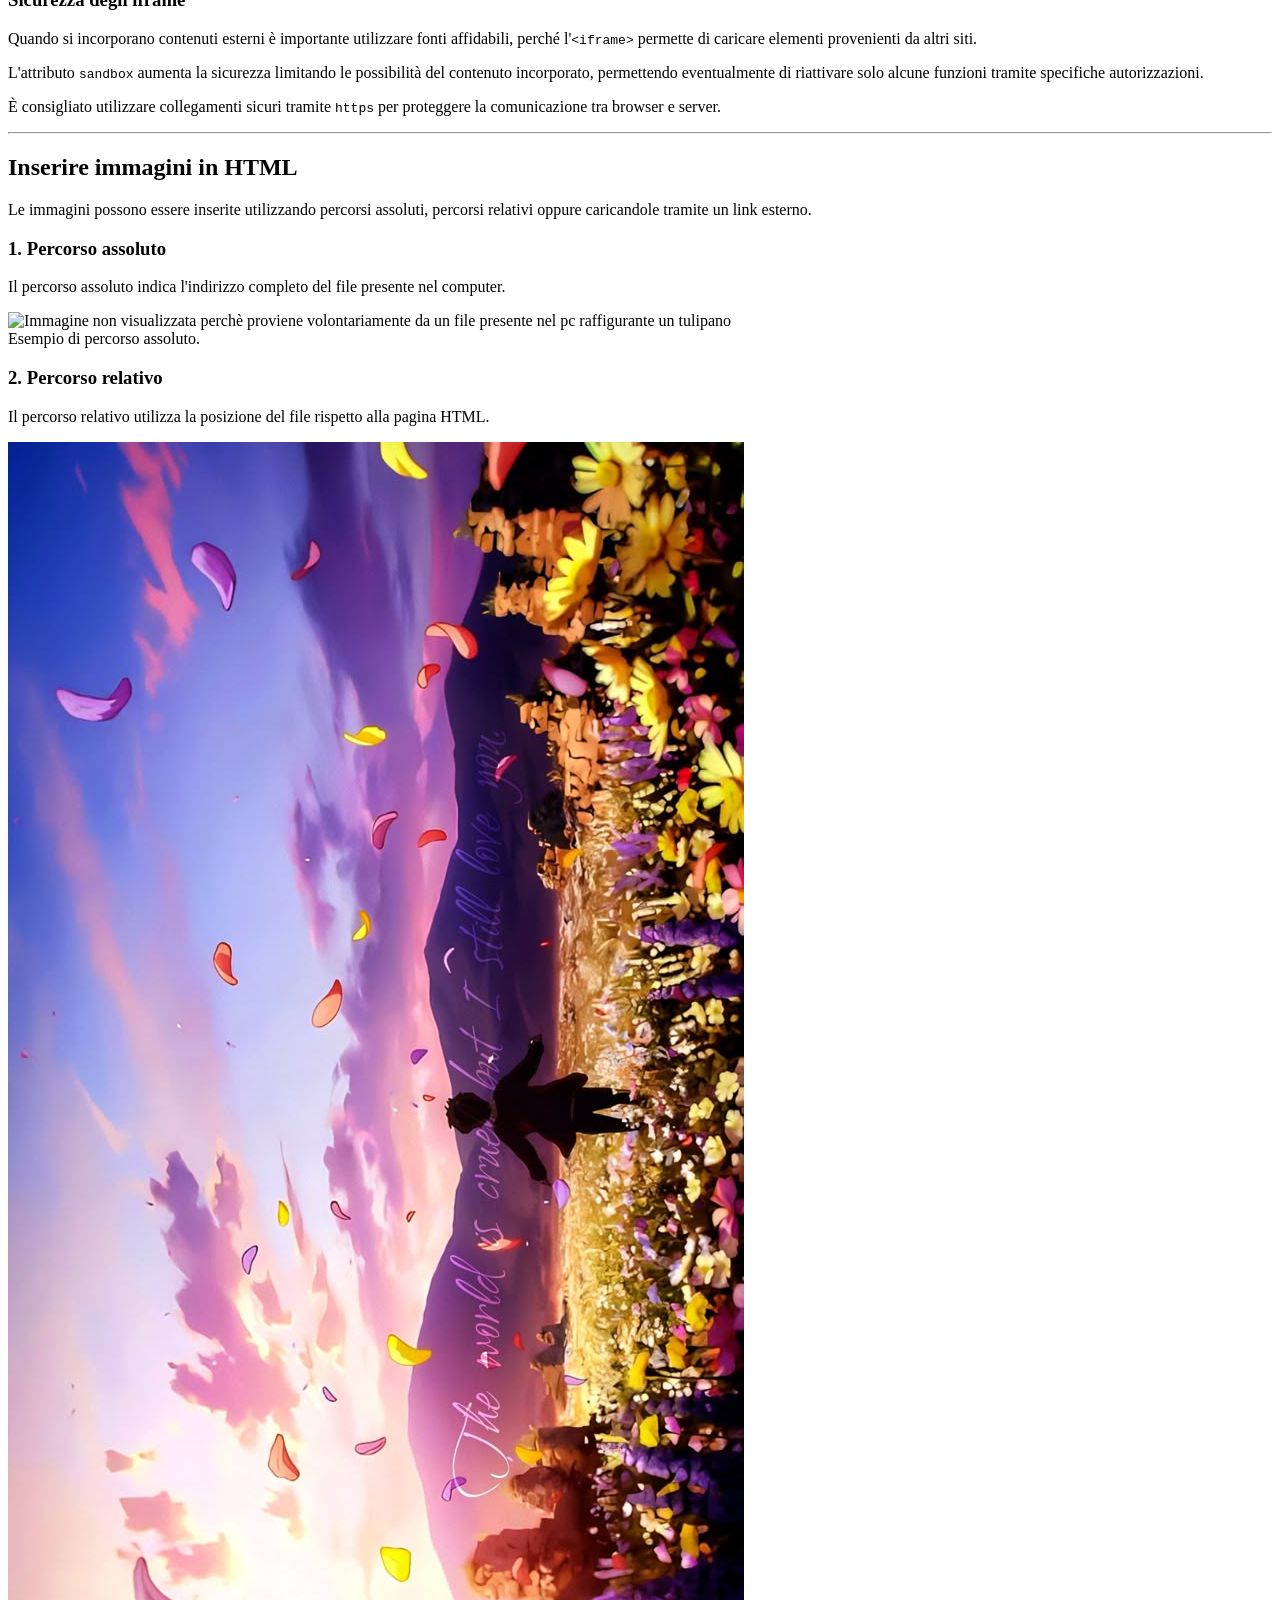
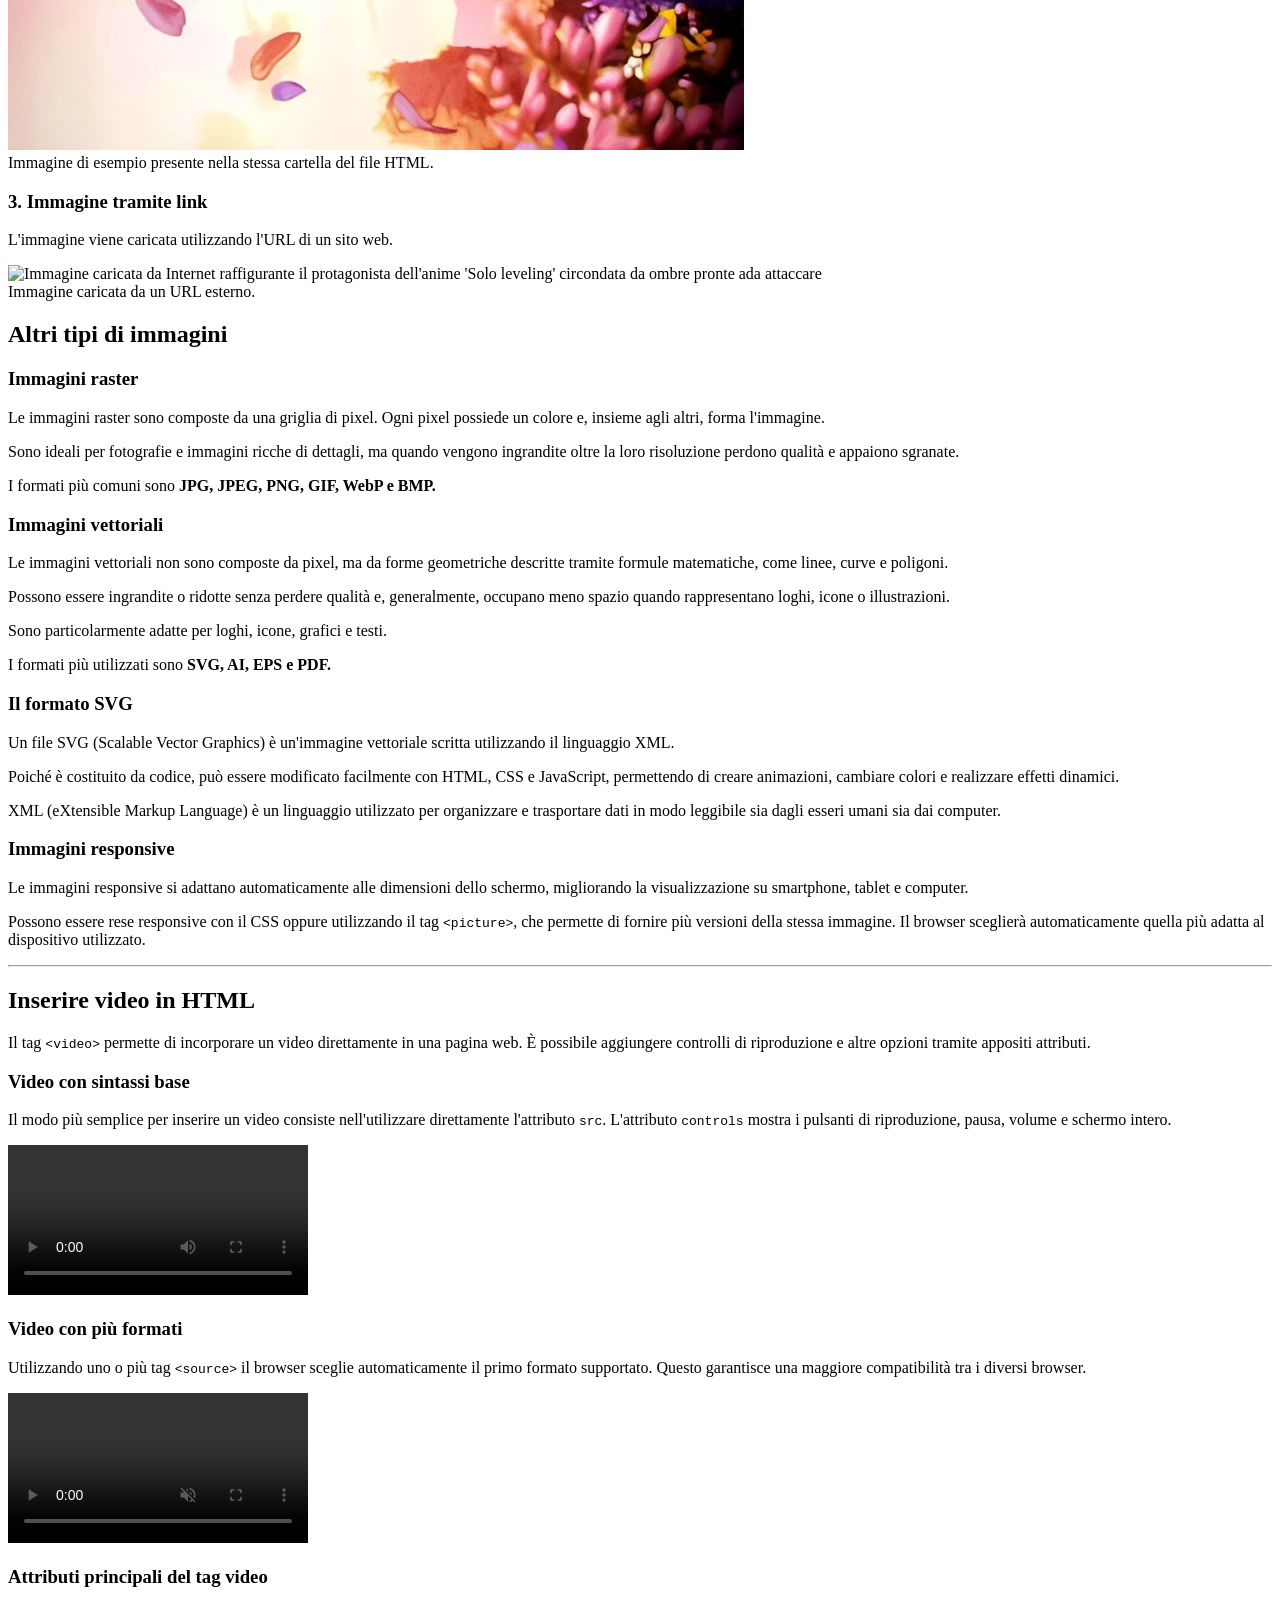
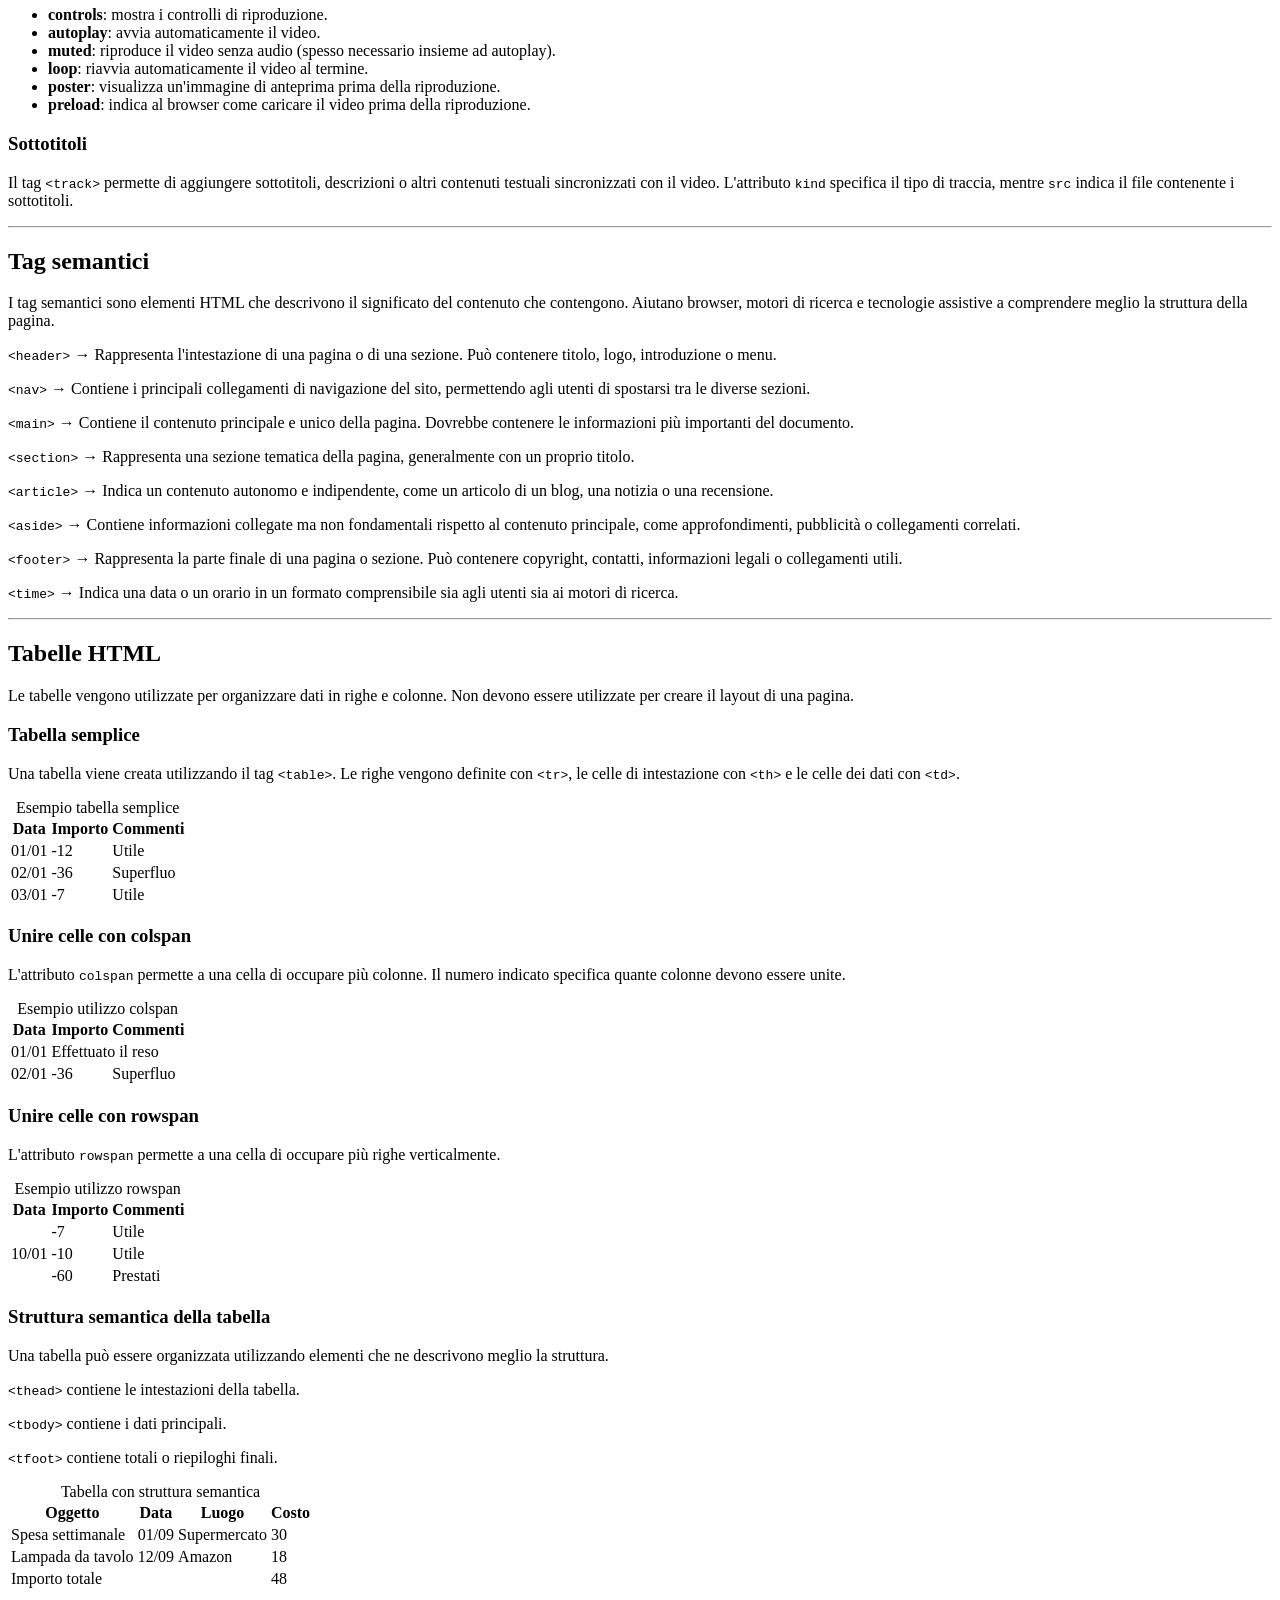
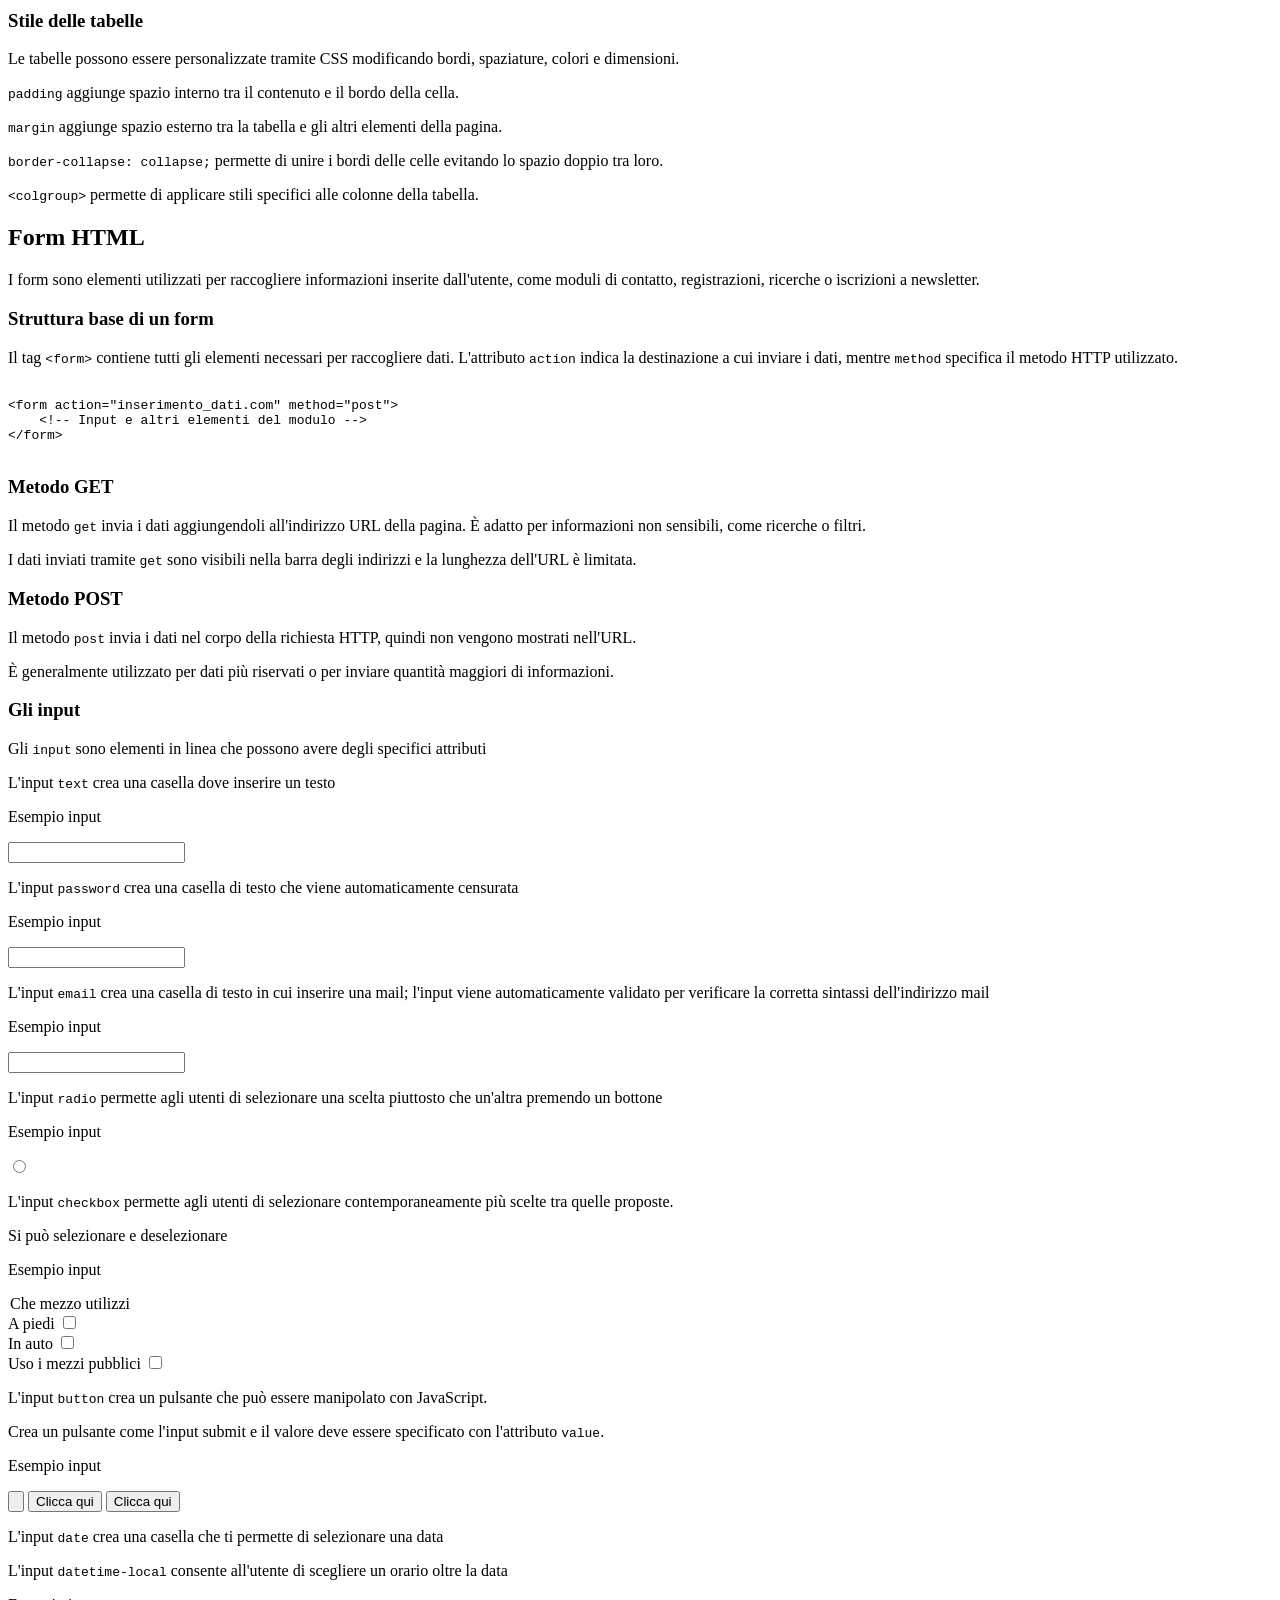
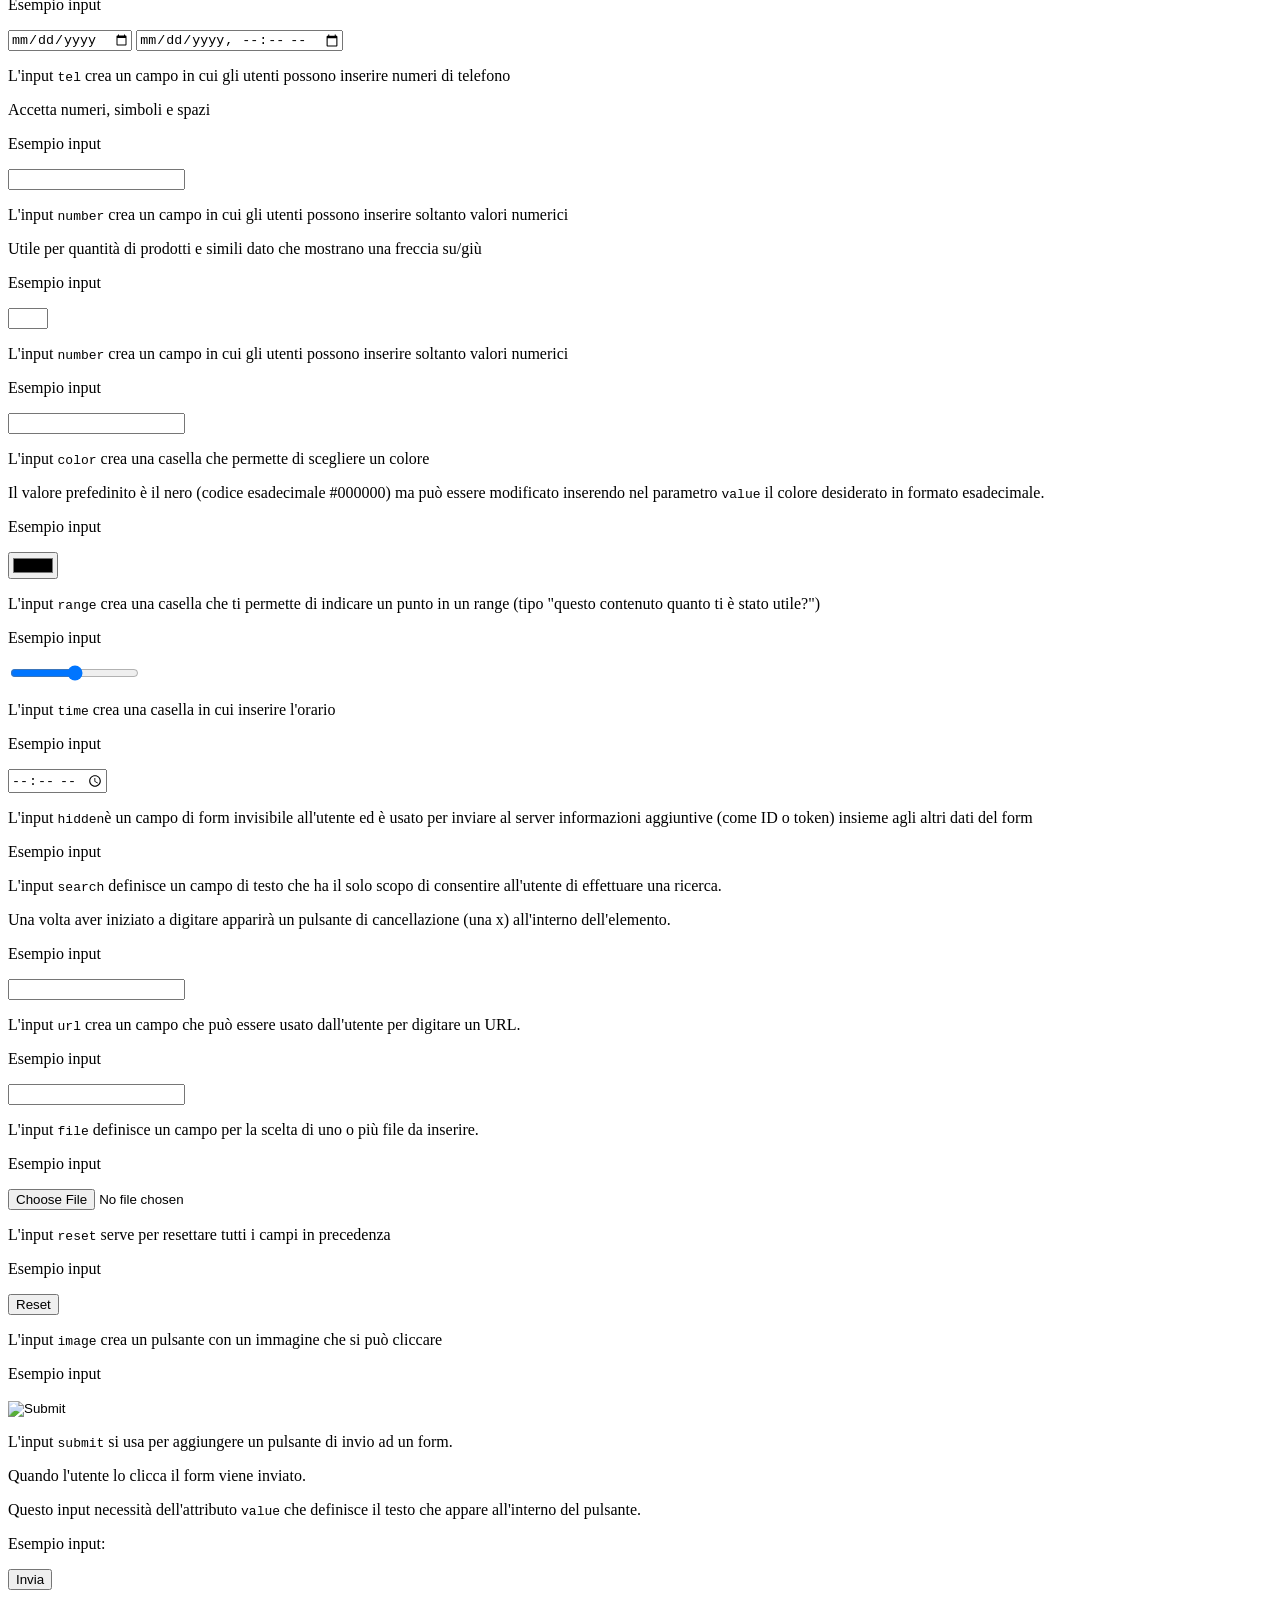
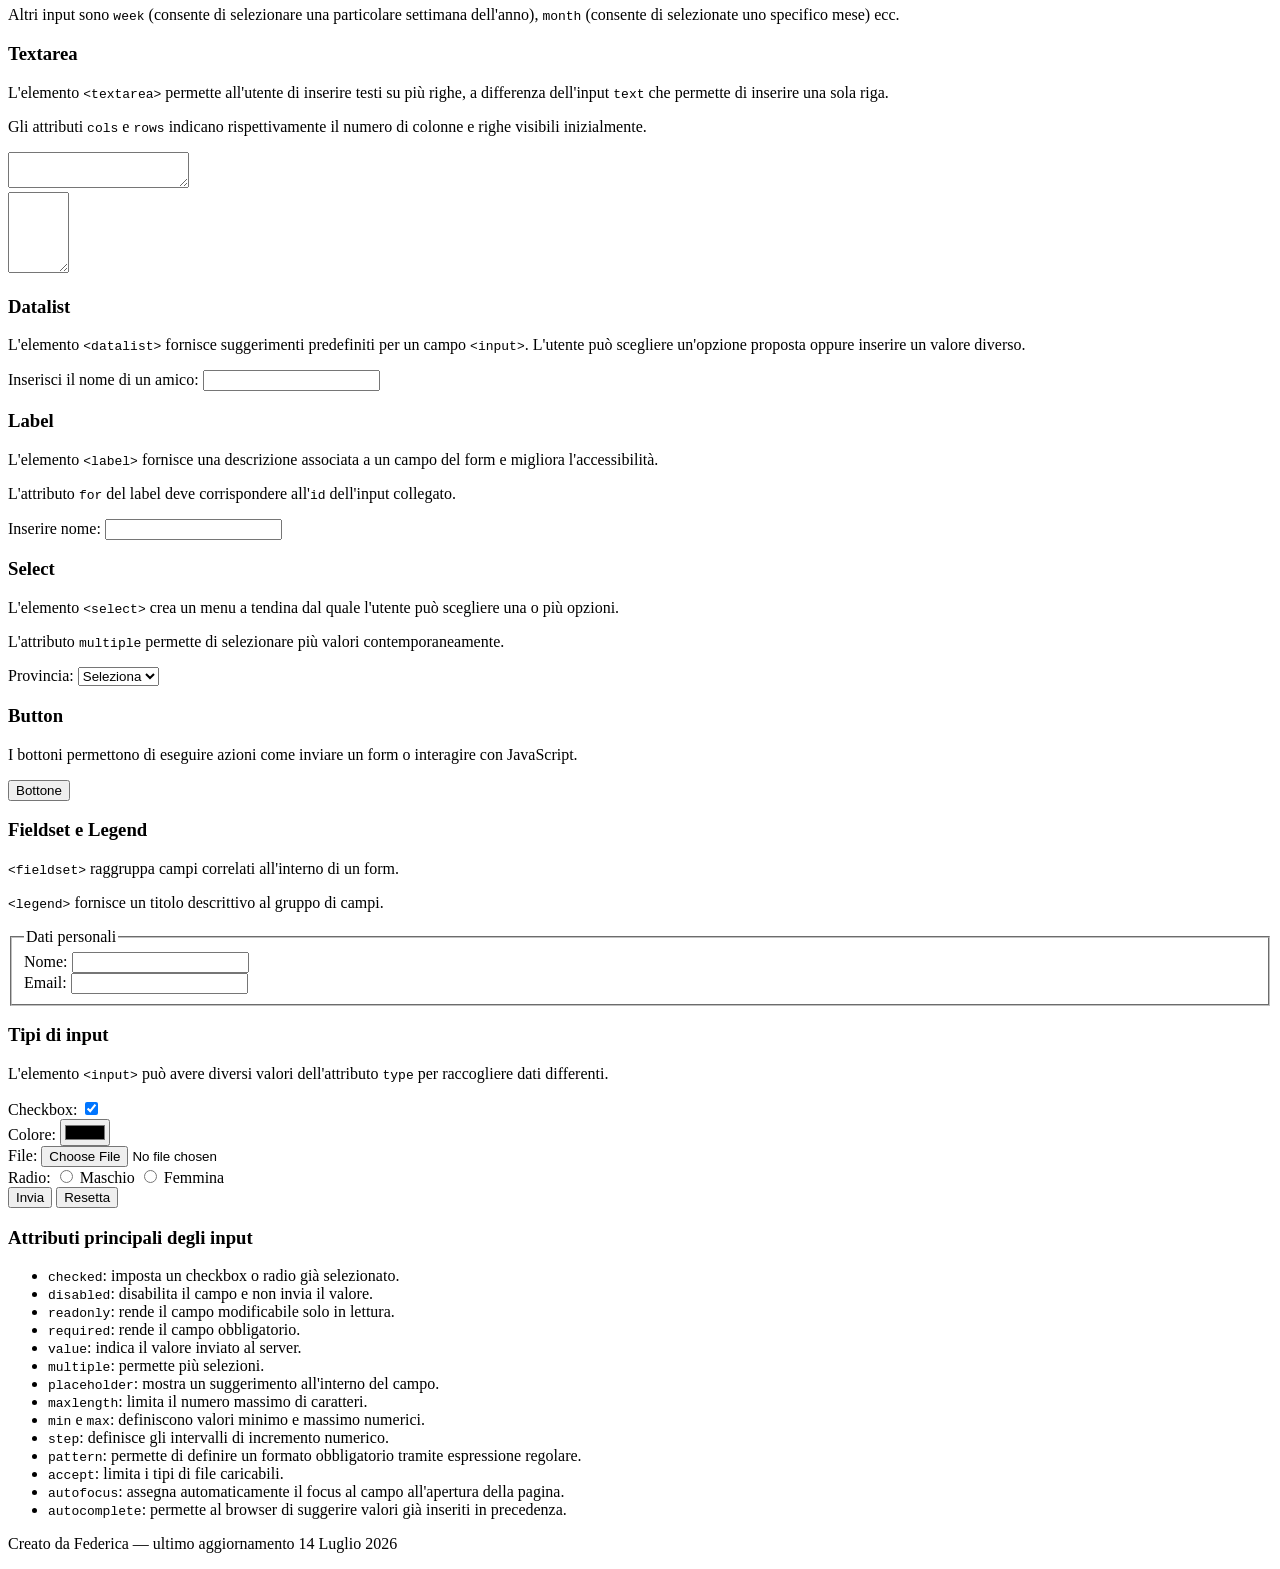
==== commit 0e35fcf3: "Inserite immagini nella sezione immagini," ====
--- a/Index.html
+++ b/Index.html
@@ -271,8 +271,8 @@
                     <h3>1. Percorso assoluto</h3>
                     <p>Il percorso assoluto indica l'indirizzo completo del file presente nel computer.
                     </p>
-                    <div class="esempio"> <img src="file:///C:/Users/Nome/Desktop/immagine.jpg"
-                            alt="Immagine non visualizzata perchè proviene da un file presente nel pc raffigurante un tulipano">
+                    <div class="esempio"> <img src="file:///C:/Users/Nome/Desktop/Chainsaw_man.jpg"
+                            alt="Immagine non visualizzata perchè proviene volontariamente da un file presente nel pc raffigurante un tulipano">
                         <figcaption>Esempio di percorso assoluto.
                         </figcaption>
                     </div>
@@ -282,9 +282,10 @@
                     <h3>2. Percorso relativo</h3>
                     <p>Il percorso relativo utilizza la posizione del file rispetto alla
                         pagina HTML.</p>
-                    <div class="esempio"><img src="immagine.jpg"
-                            alt="Immagine nella stessa cartella raffigurante un tulipano">
-                        <figcaption>Immagine presente nella stessa cartella del file HTML.
+                    <div class="esempio"><img 
+                       class="transform" src="Immagini/Attack on titan eren campo di fiori.jpg"
+                            alt="Immagine nella stessa cartella raffigurante un una scena dell'anime 'Attack on titan' dove un gigante attacca una citta circondata da mura">
+                        <figcaption>Immagine di esempio presente nella stessa cartella del file HTML.
                         </figcaption>
                     </div>
                 </div>
@@ -292,8 +293,8 @@
                     <h3>3. Immagine tramite link</h3>
                     <p>L'immagine viene caricata utilizzando l'URL di un sito web.
                     </p>
-                    <div class="esempio"><img src="https://www.sito.it/immagine.jpg"
-                            alt="Immagine caricata da Internet raffigurante un tulipano">
+                    <div class="esempio"><img src="https://preview.redd.it/what-would-you-fix-about-solo-leveling-v0-byhgfo82276f1.jpeg?auto=webp&s=a0dd9c7bed2991f4d09500a7f83875dfb935583a"
+                            alt="Immagine caricata da Internet raffigurante il protagonista dell'anime 'Solo leveling' circondata da ombre pronte ada attaccare">
                         <figcaption>Immagine caricata da un URL esterno.</figcaption>
                     </div>
 
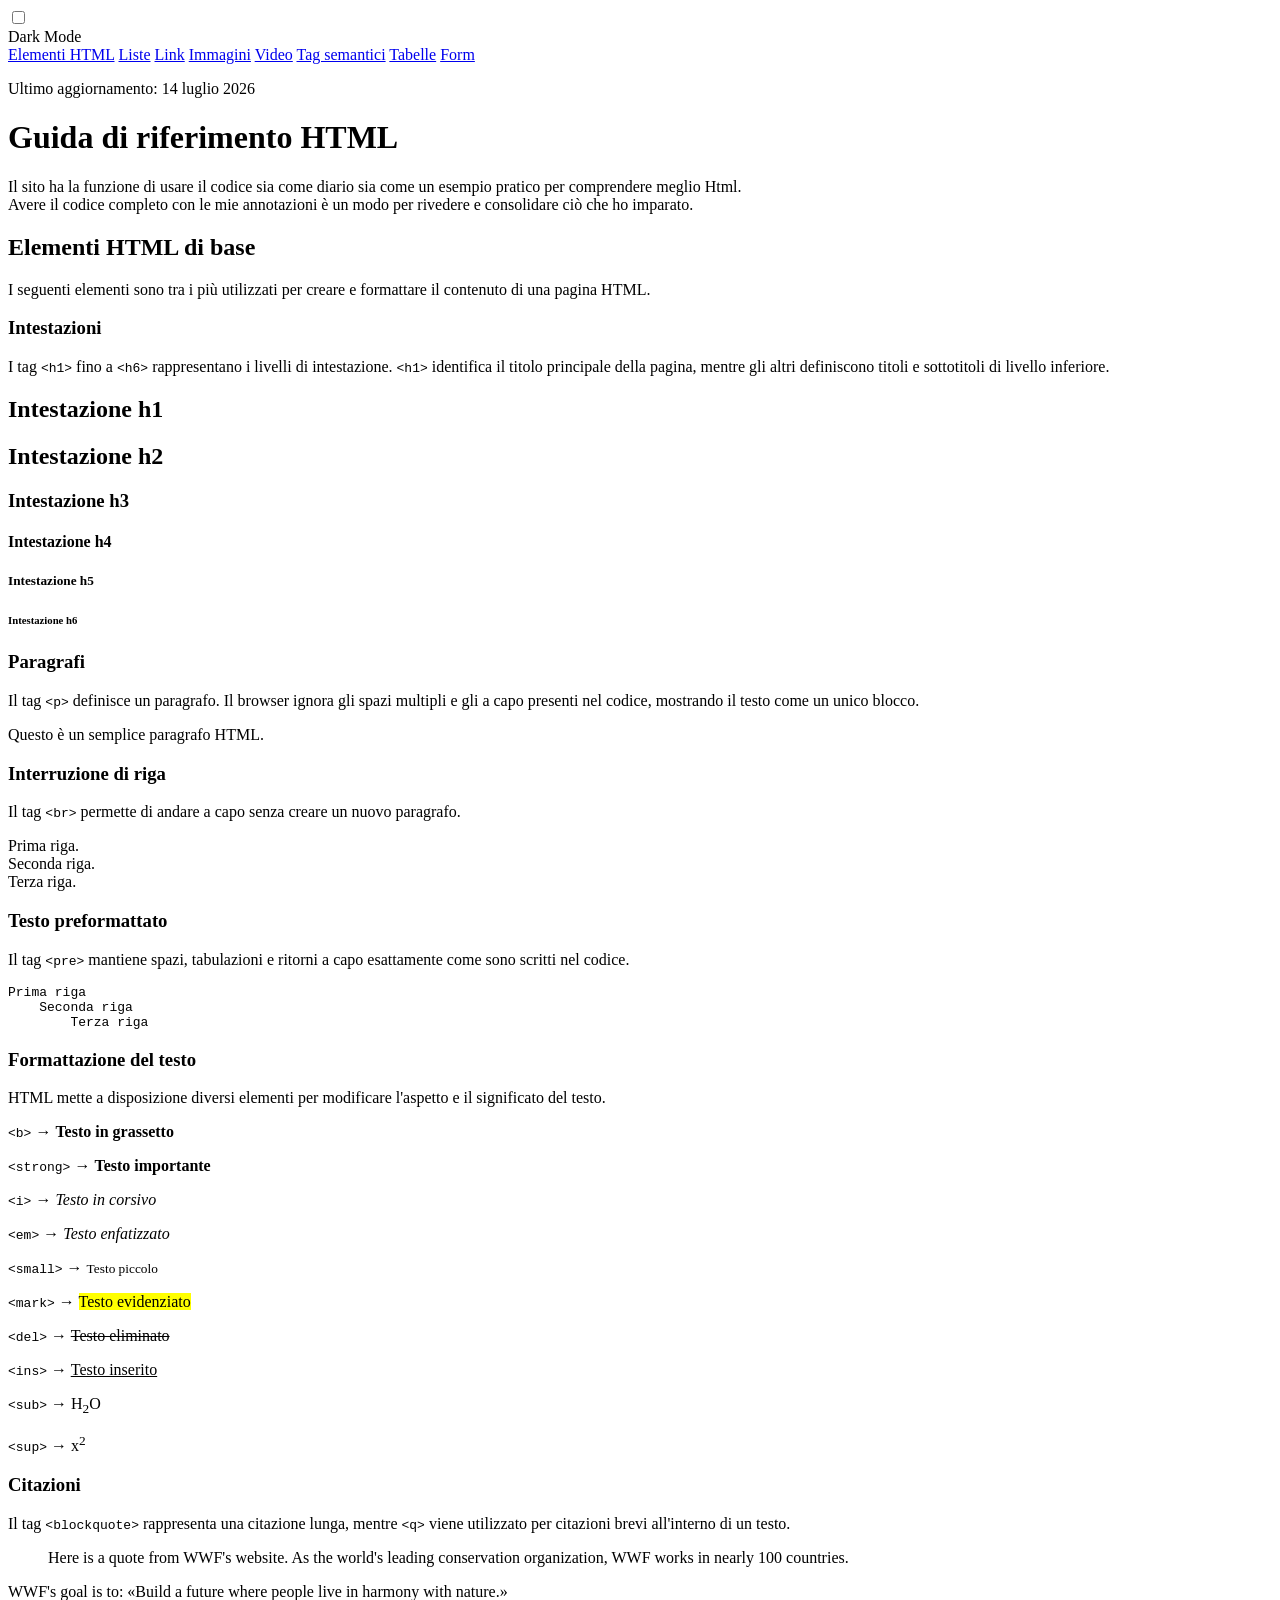
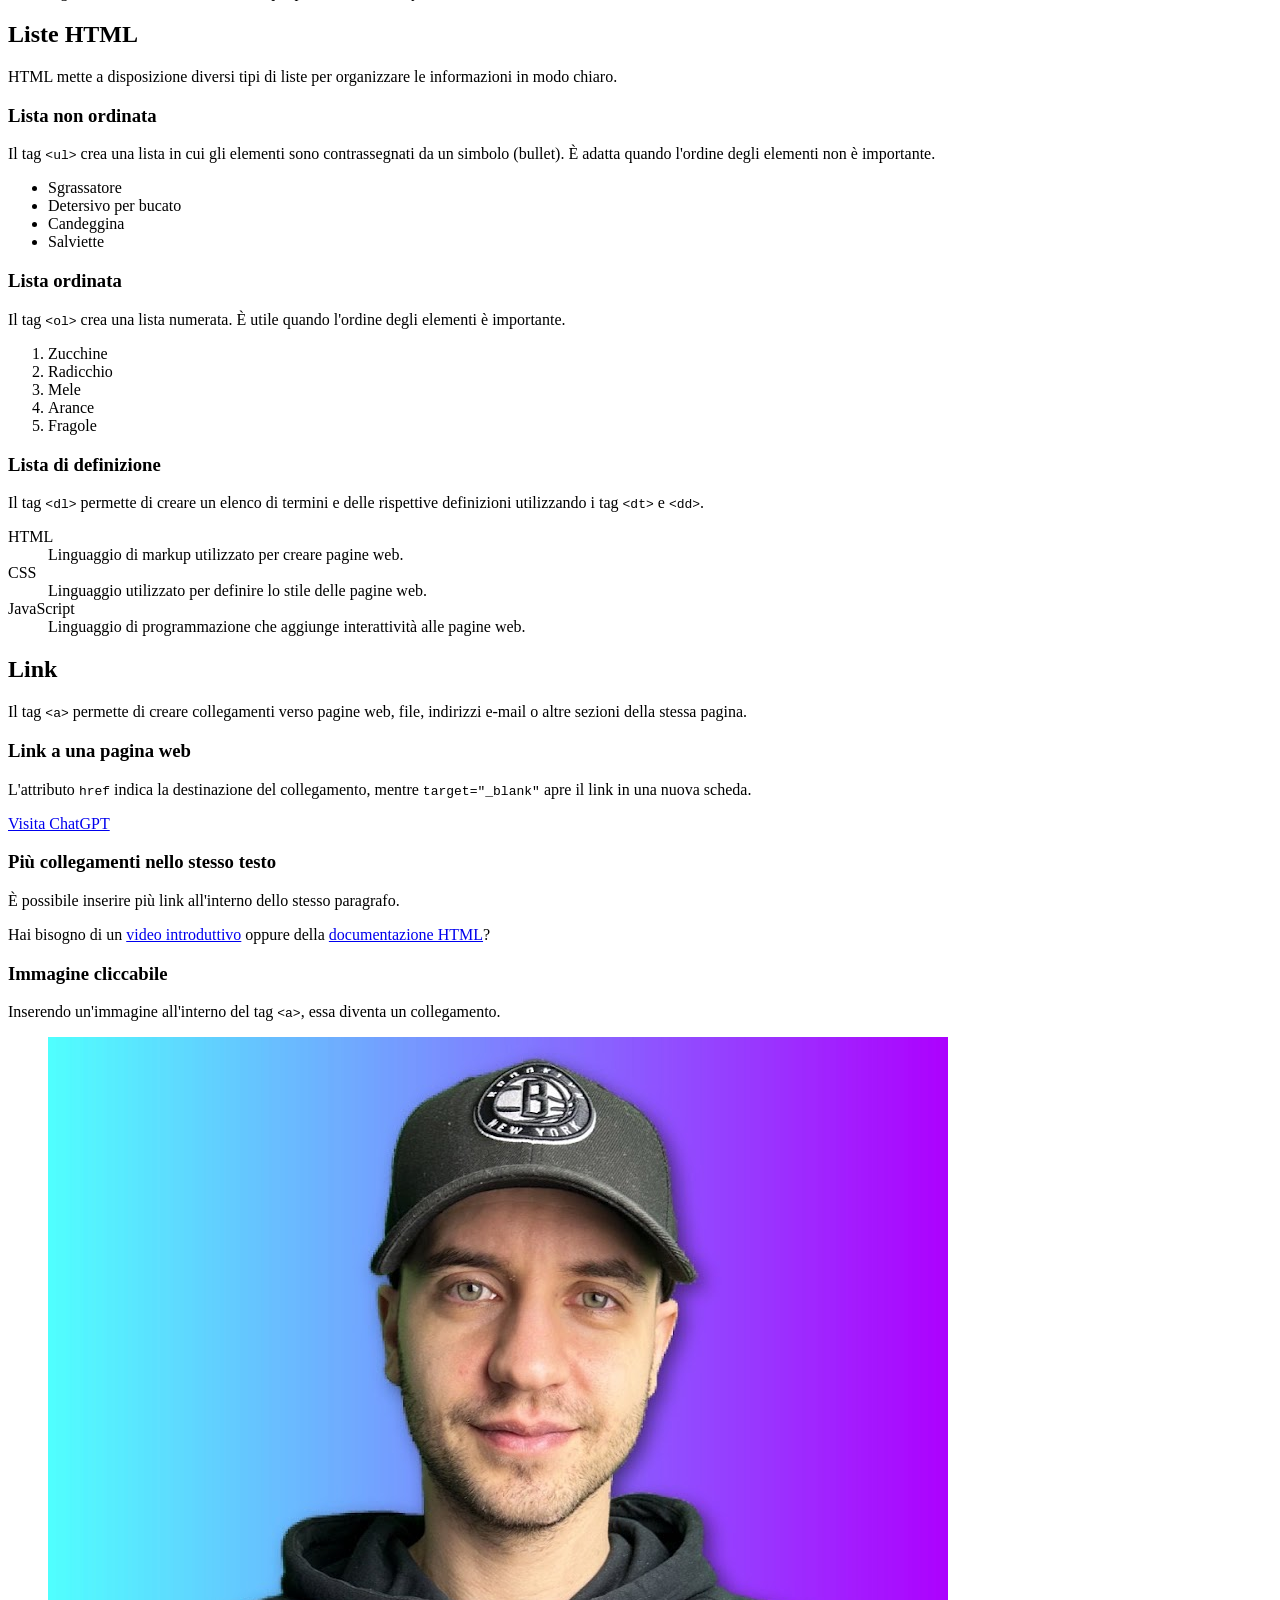
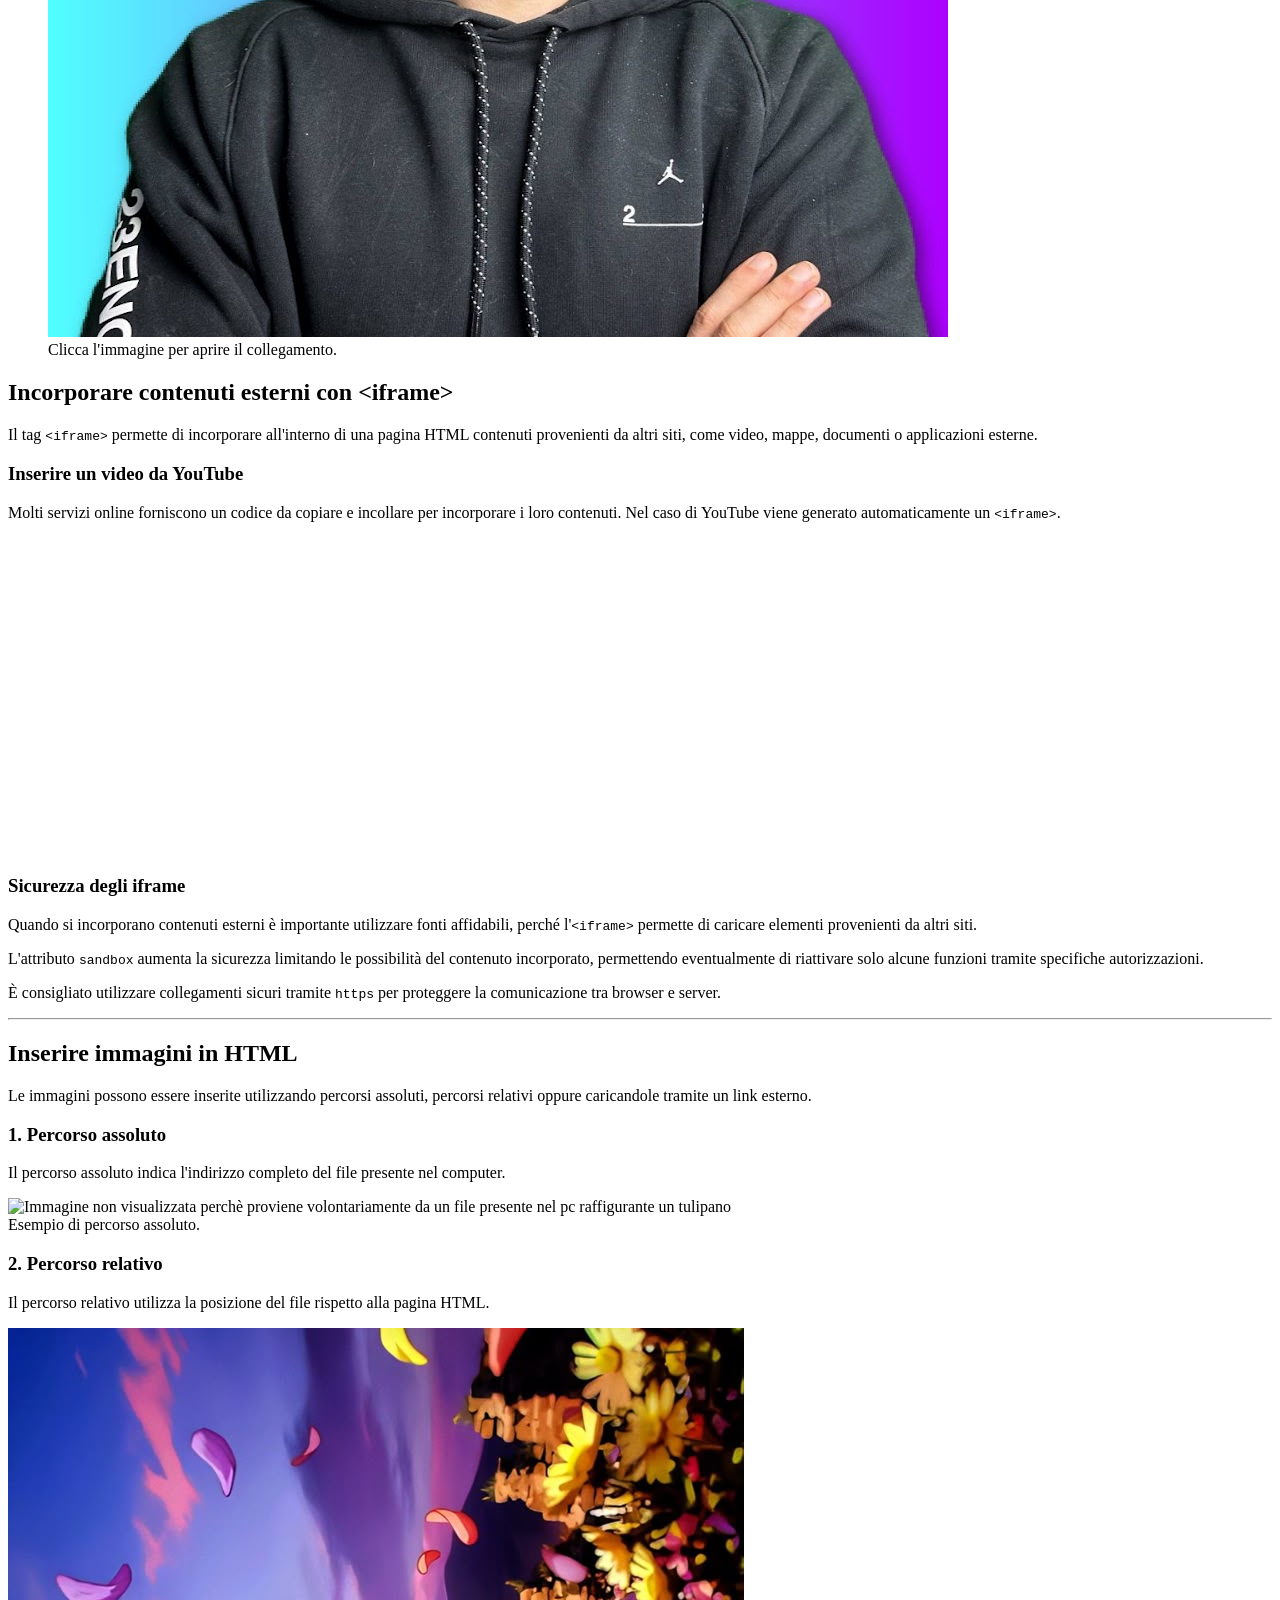
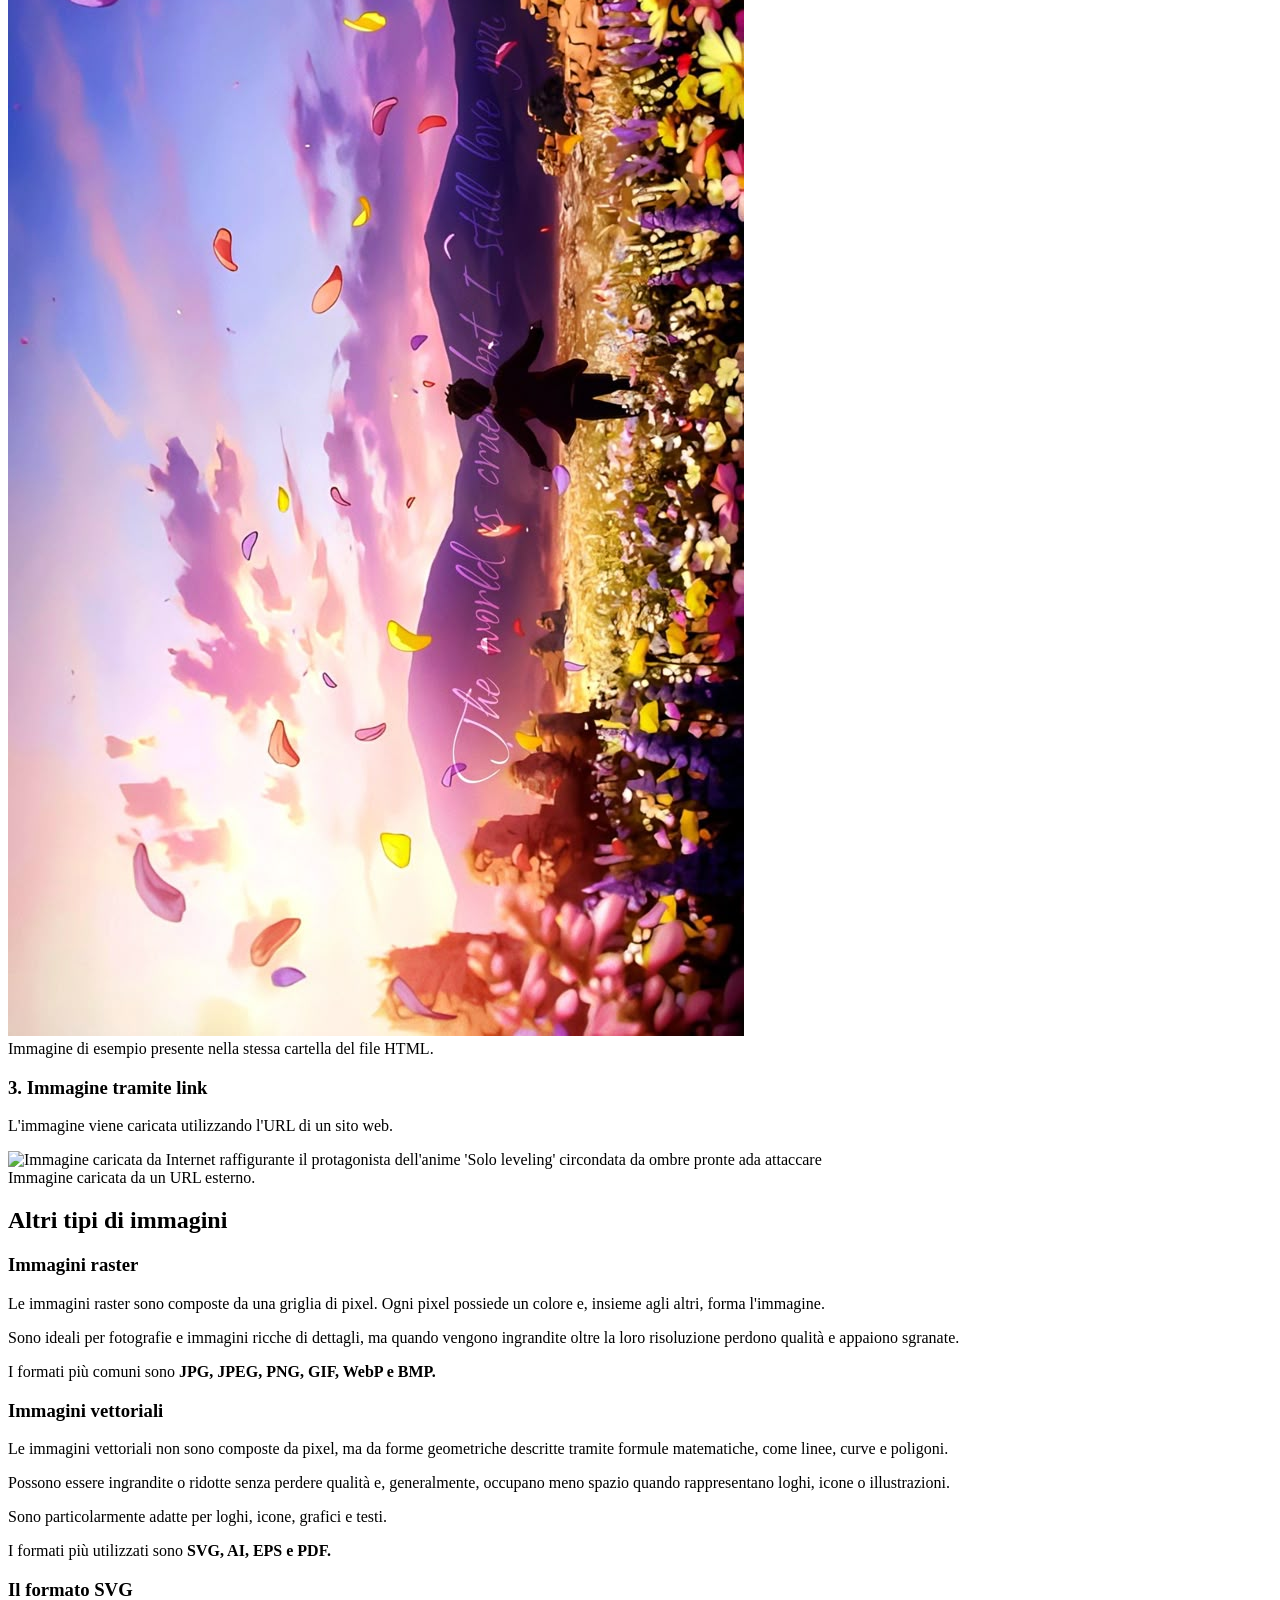
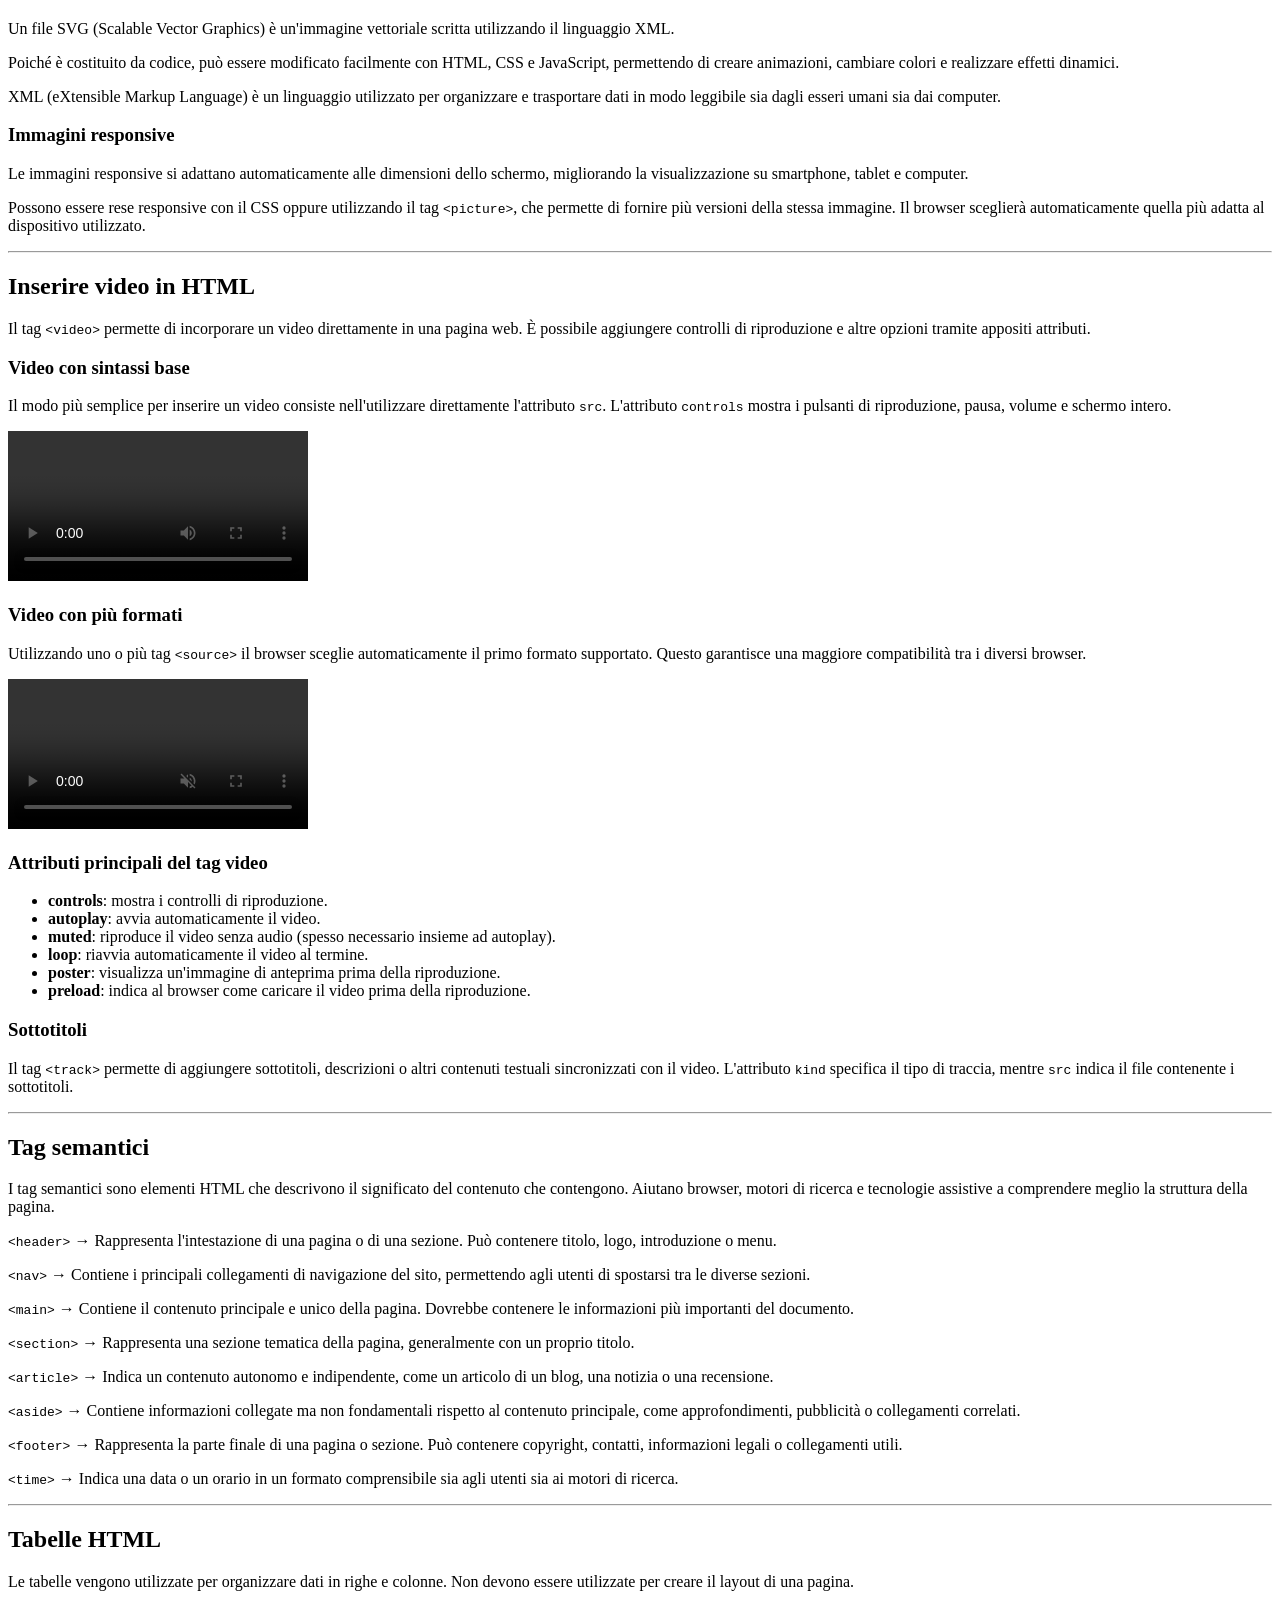
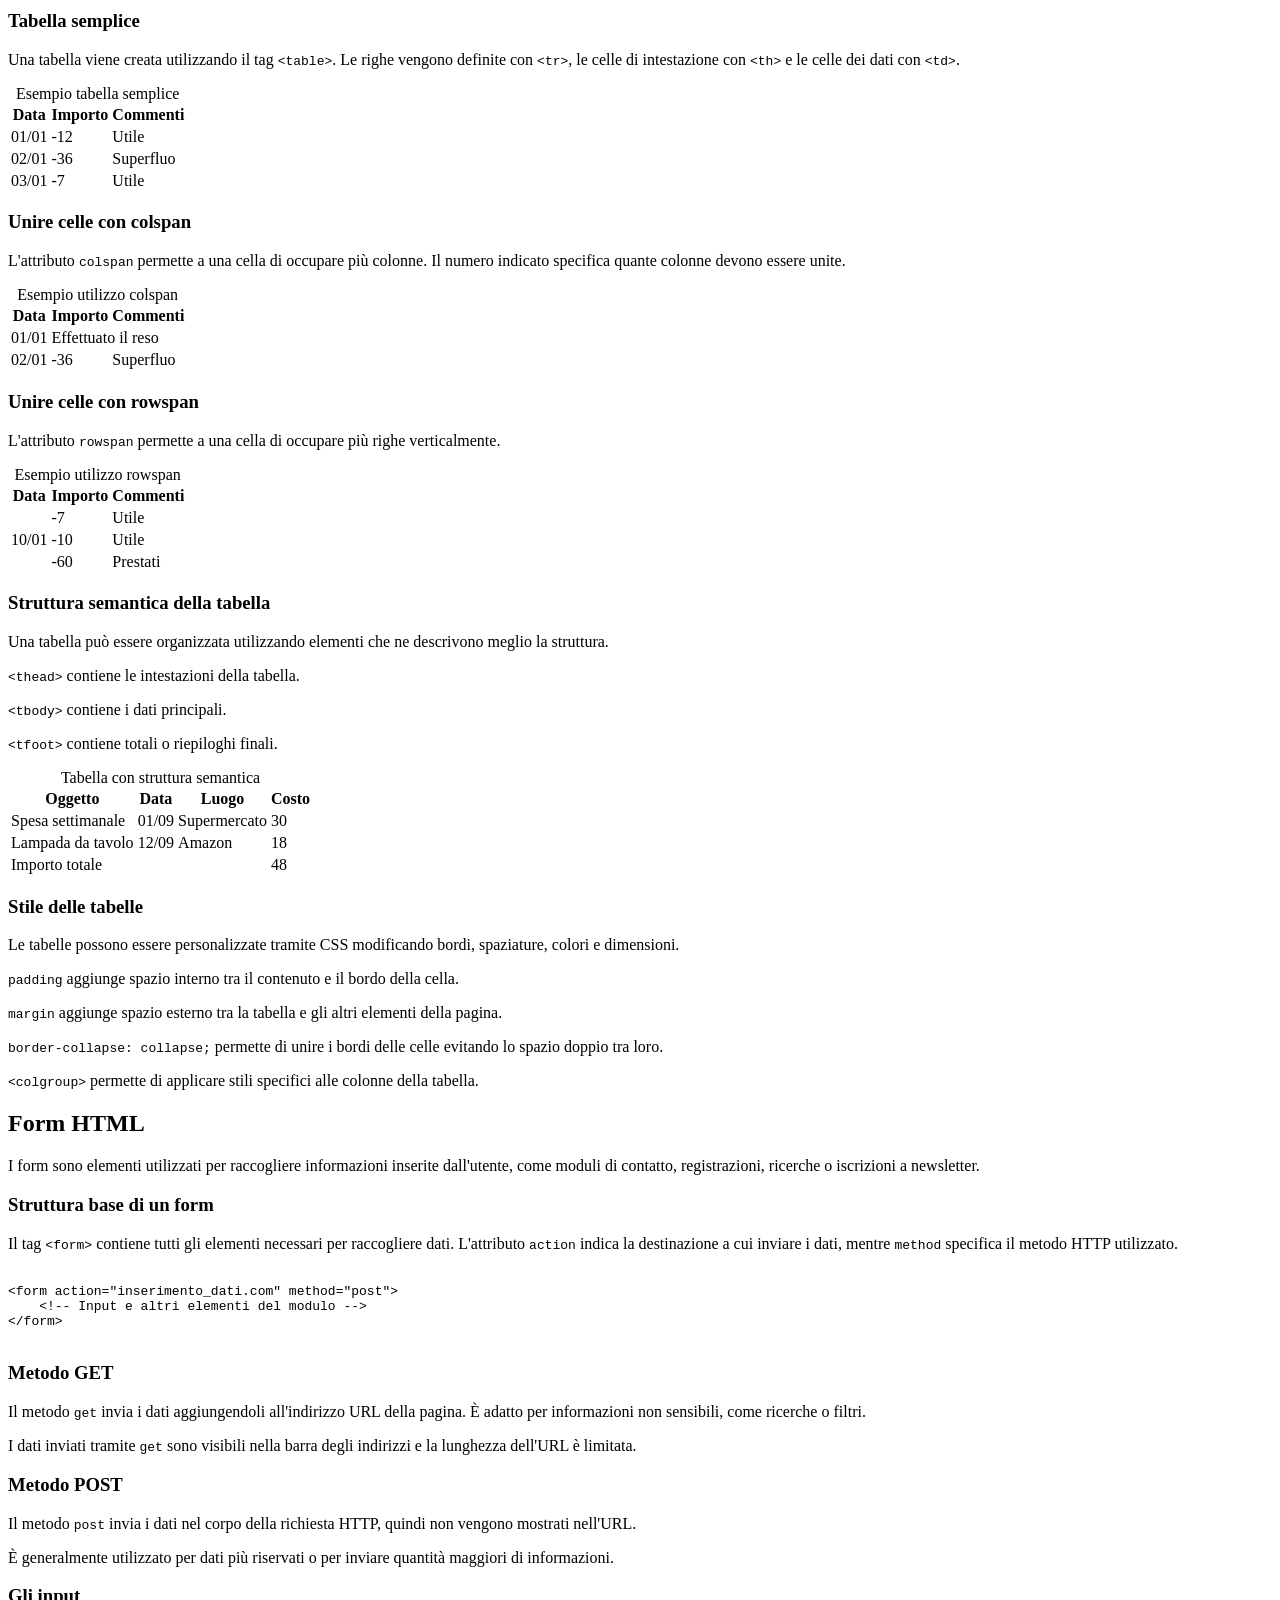
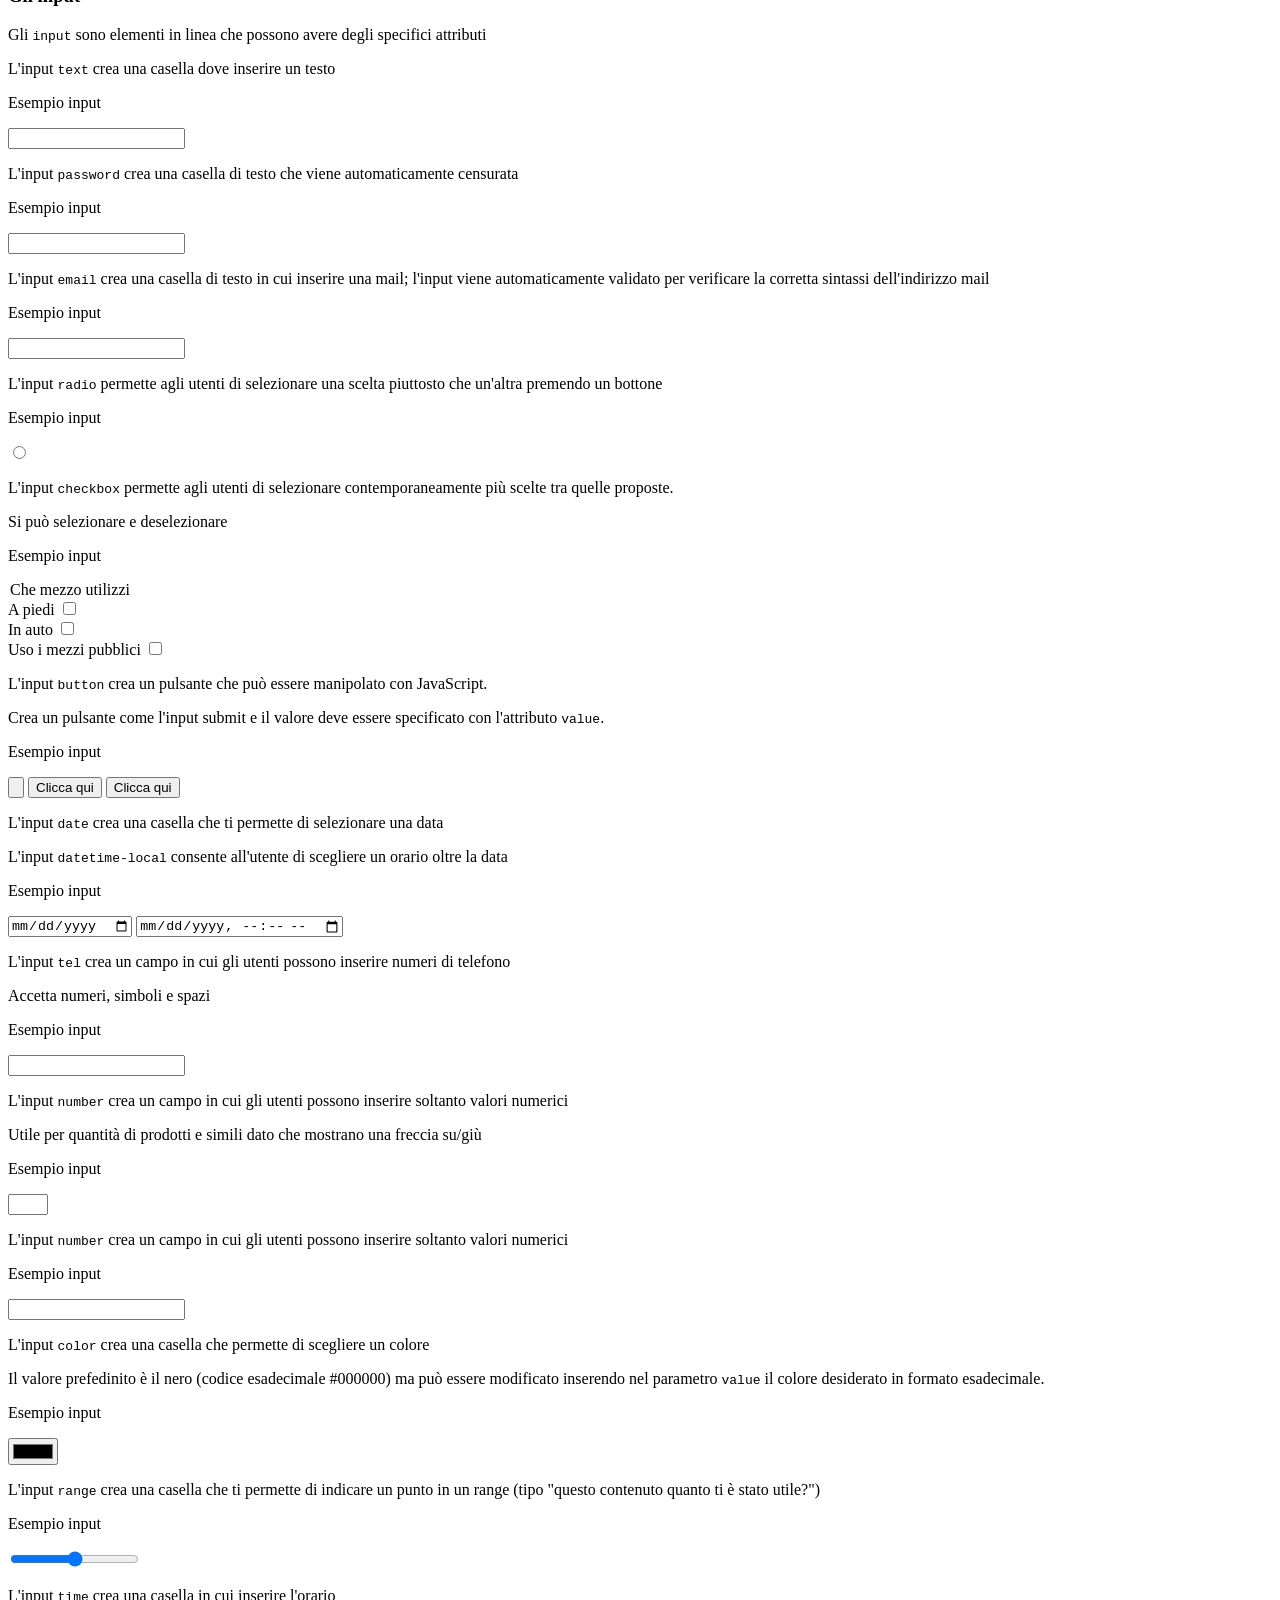
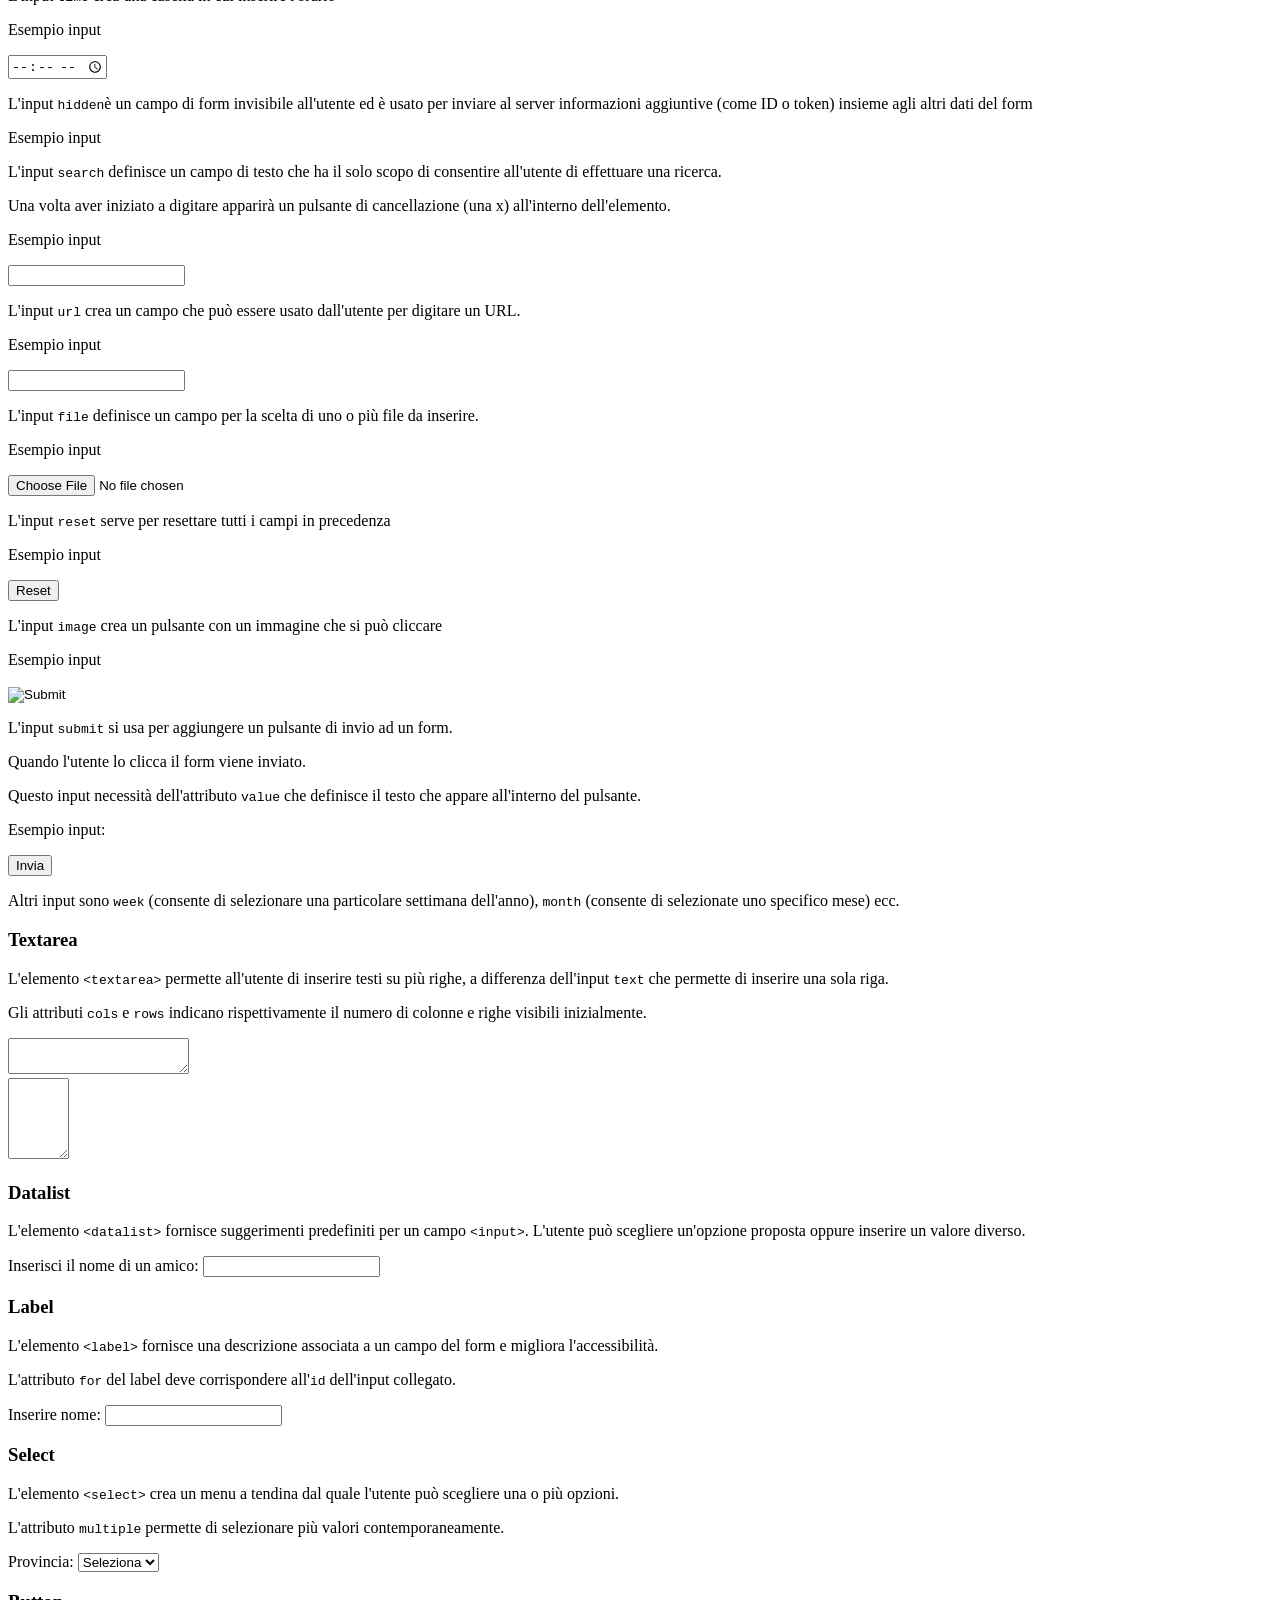
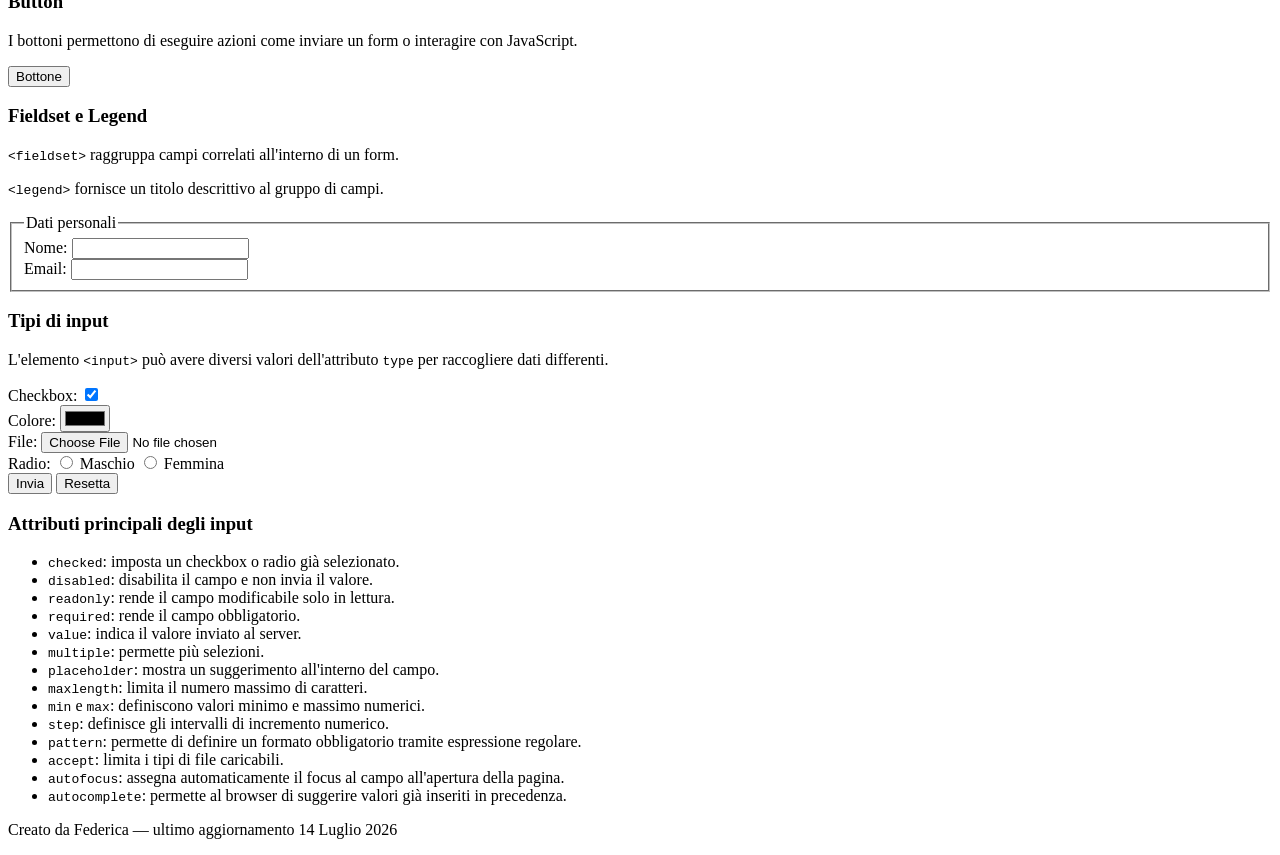
==== commit de6632c9: "Cambiato link e immagini da Ciraolo a Midali" ====
--- a/Index.html
+++ b/Index.html
@@ -203,7 +203,7 @@
                     <p>È possibile inserire più link all'interno dello stesso paragrafo.</p>
                     <div class="esempio">
                         Hai bisogno di un
-                        <a href="https://www.youtube.com/watch?v=JRJNvxoh844&ab_channel=AndreaCiraolo"
+                        <a href="https://www.youtube.com/watch?v=7t9mdS28bSk&list=PLP5MAKLy8lP-DaerozVUG66-g3lrg0vav"
                             target="_blank">video
                             introduttivo</a>
                         oppure della
@@ -216,8 +216,8 @@
                     </p>
                     <div class="esempio">
                         <figure>
-                            <a href="https://www.youtube.com/@ciraolone" target="_blank">
-                                <img src="immagine.jpg" alt="Andrea Ciraolo"> <!--Sistemare immagine-->
+                            <a href="https://www.youtube.com/@EdoardoMidali" target="_blank">
+                                <img src="Immagini/Edoardo Midali.jpg" alt="Edoardo Midali, developer con 15 anni di esperienza che fa video su Youtube sullo sviluppo web per neofiti e non"> <!--Sistemare immagine-->
                             </a>
                             <figcaption>Clicca l'immagine per aprire il collegamento.</figcaption>
                         </figure>
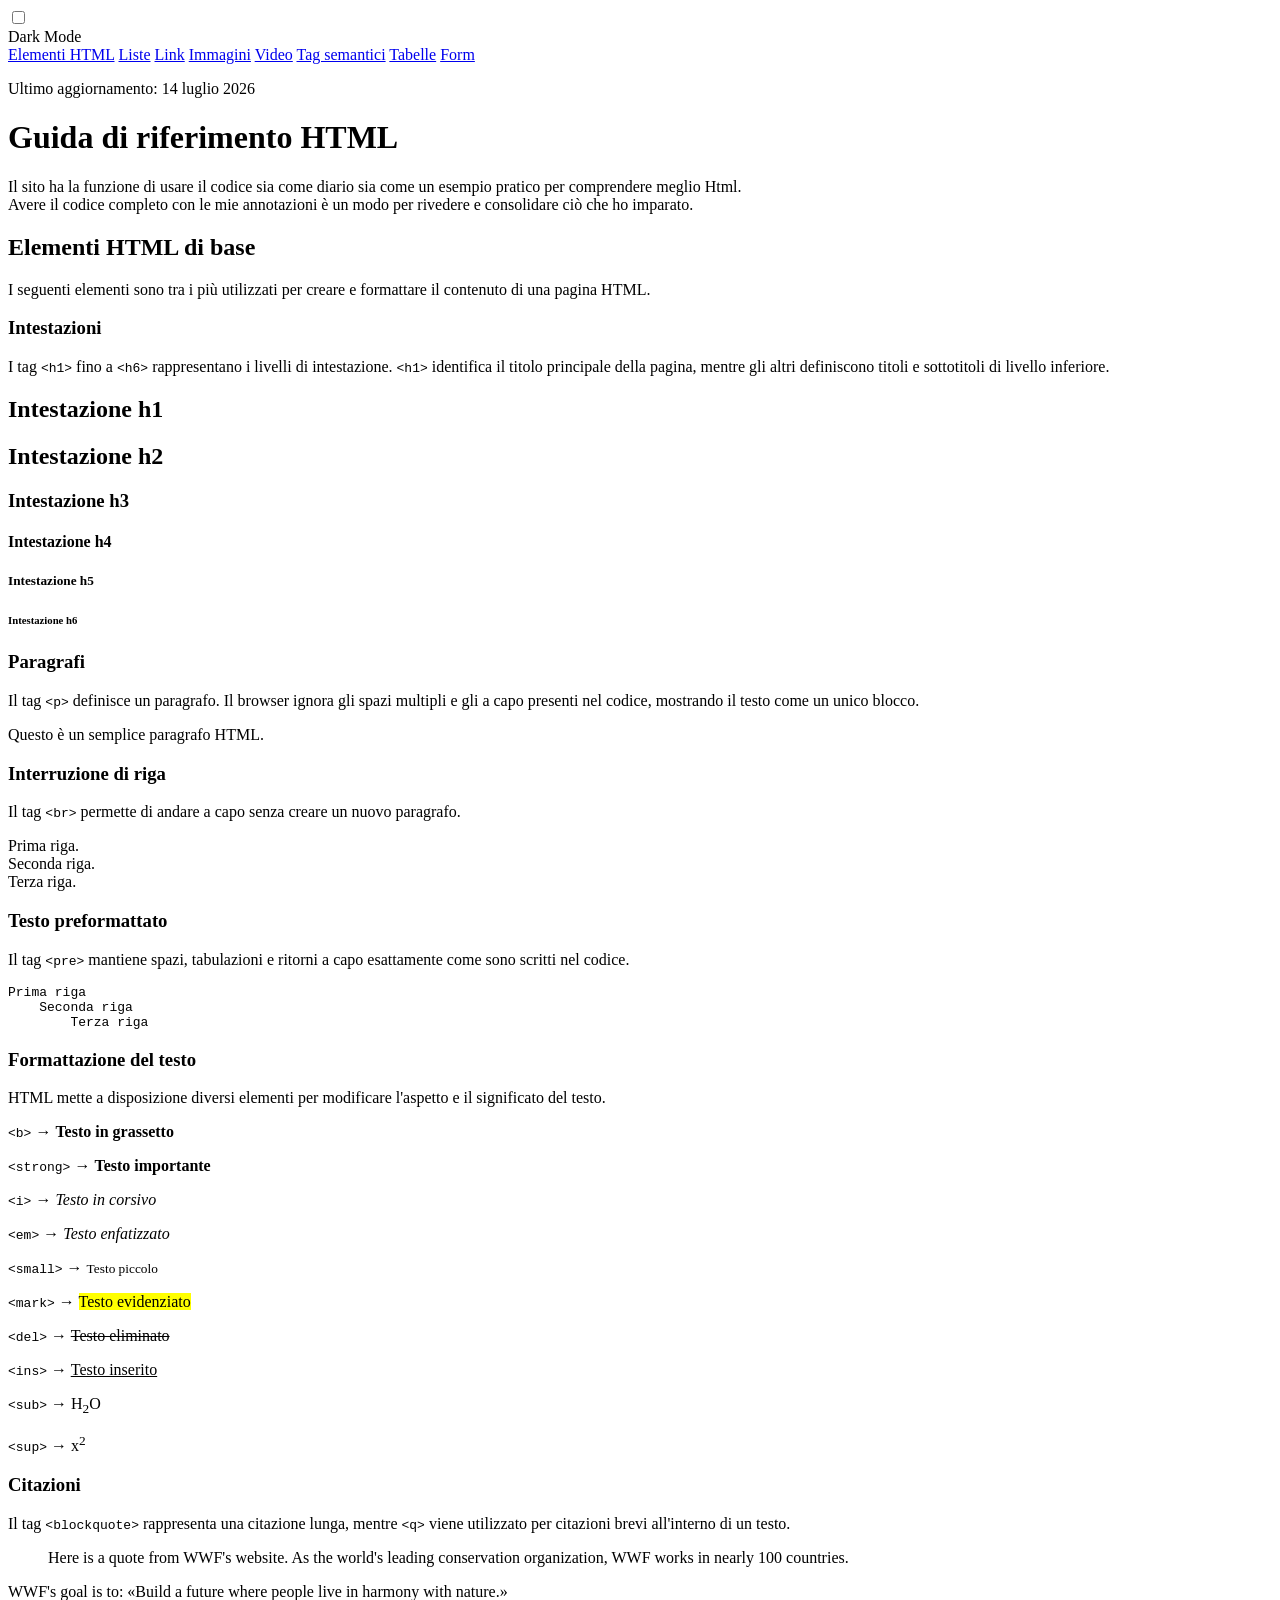
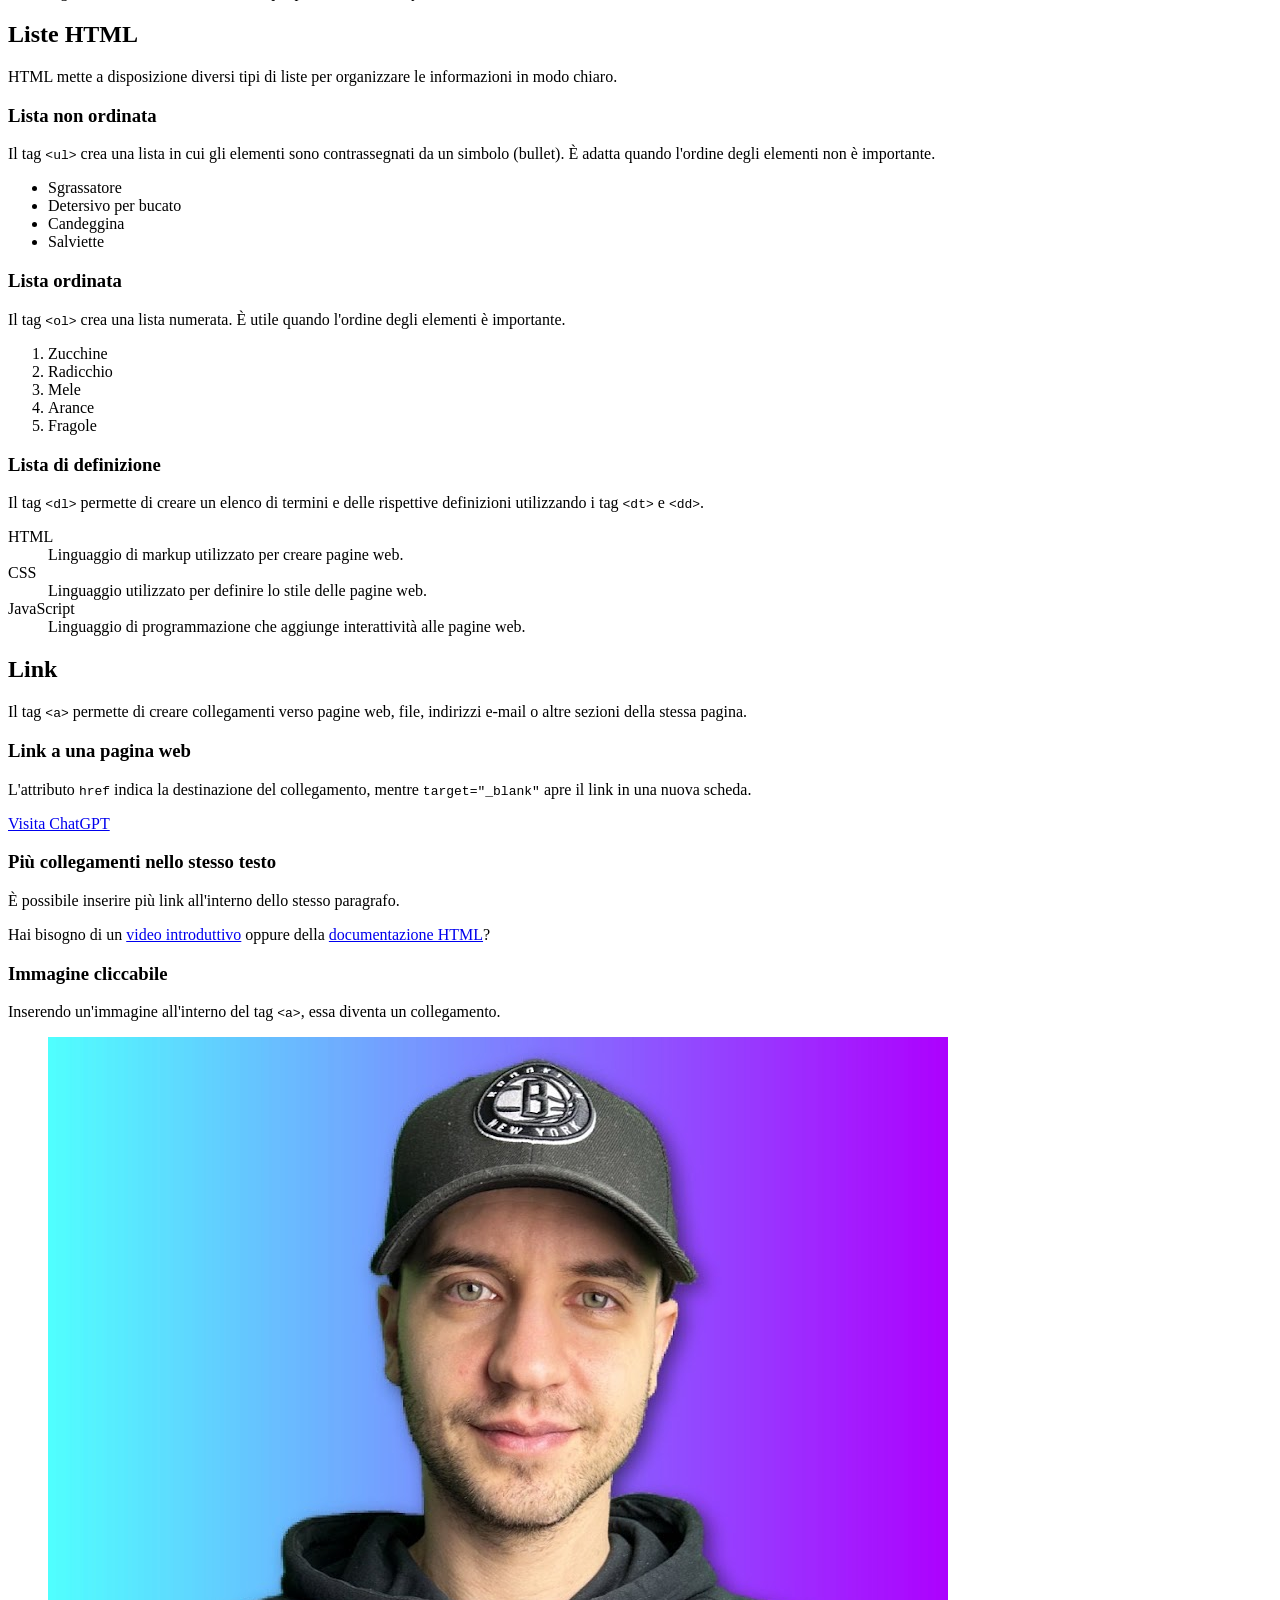
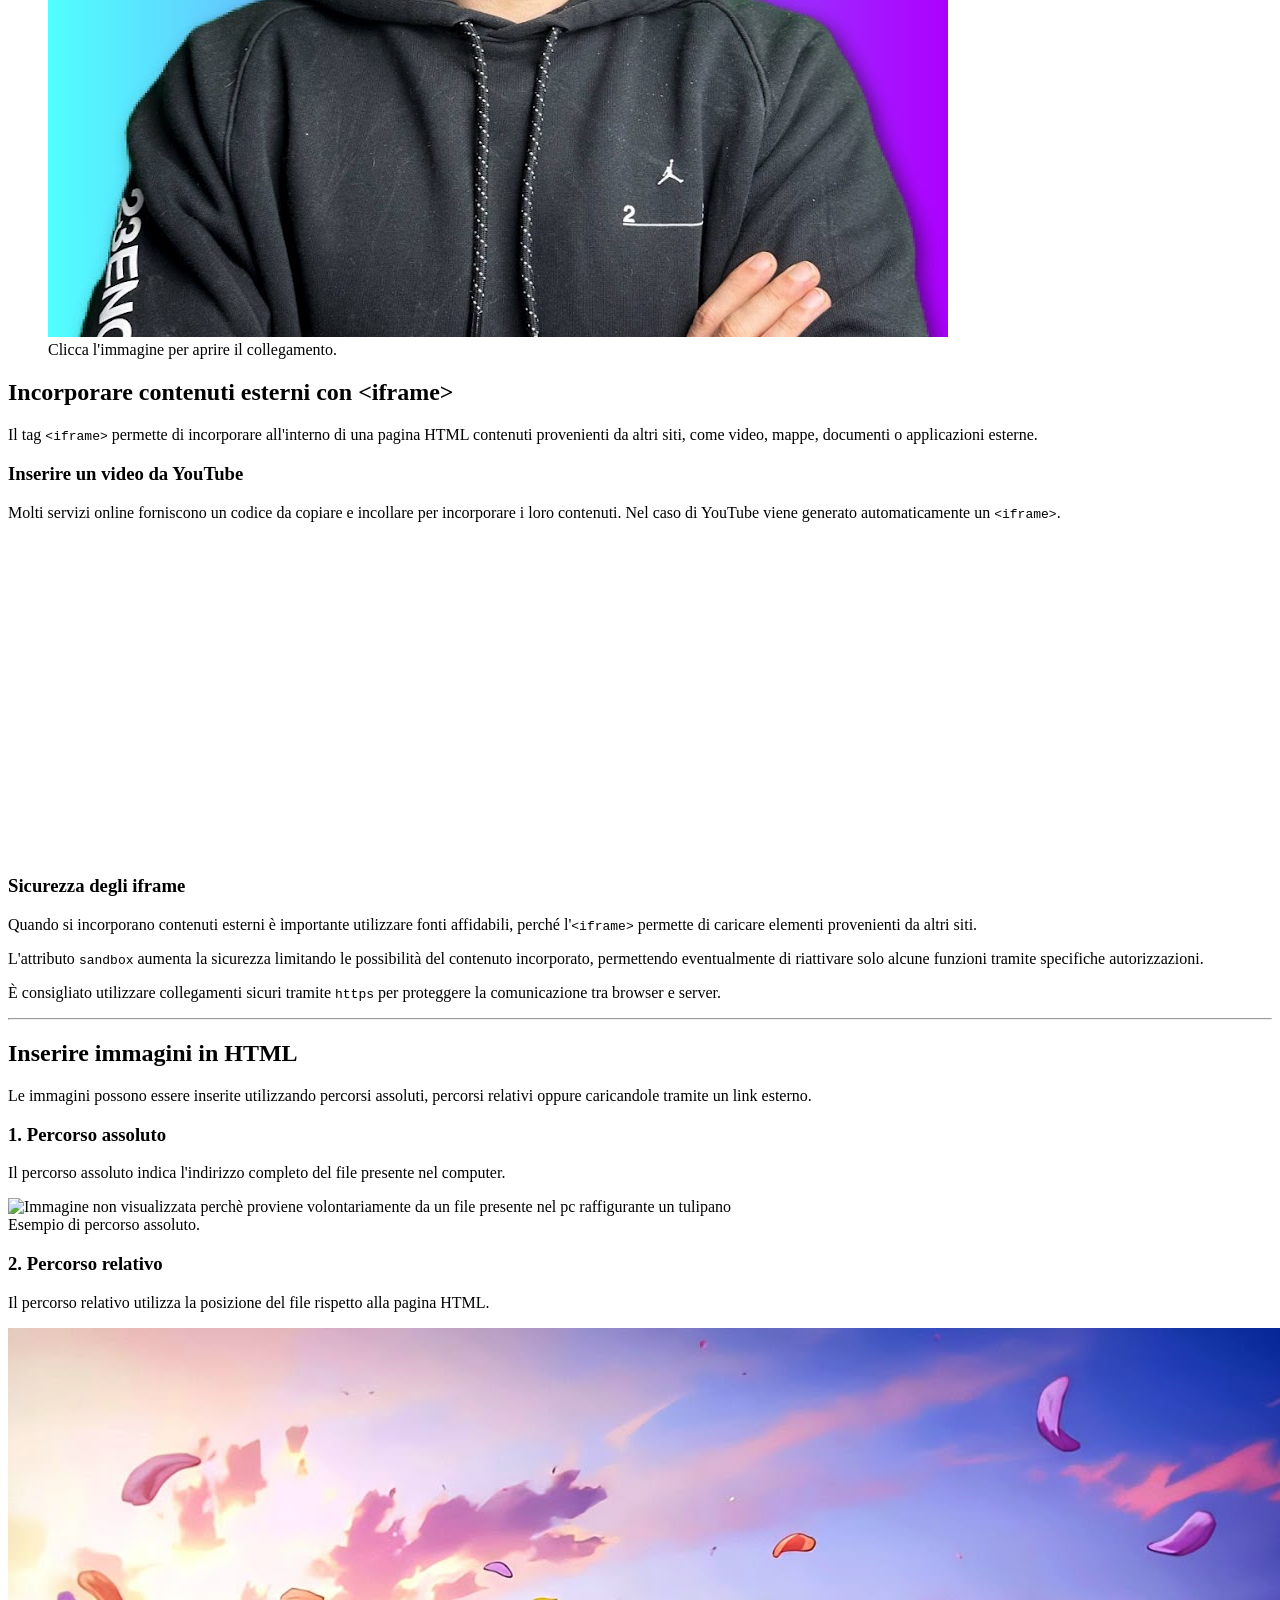
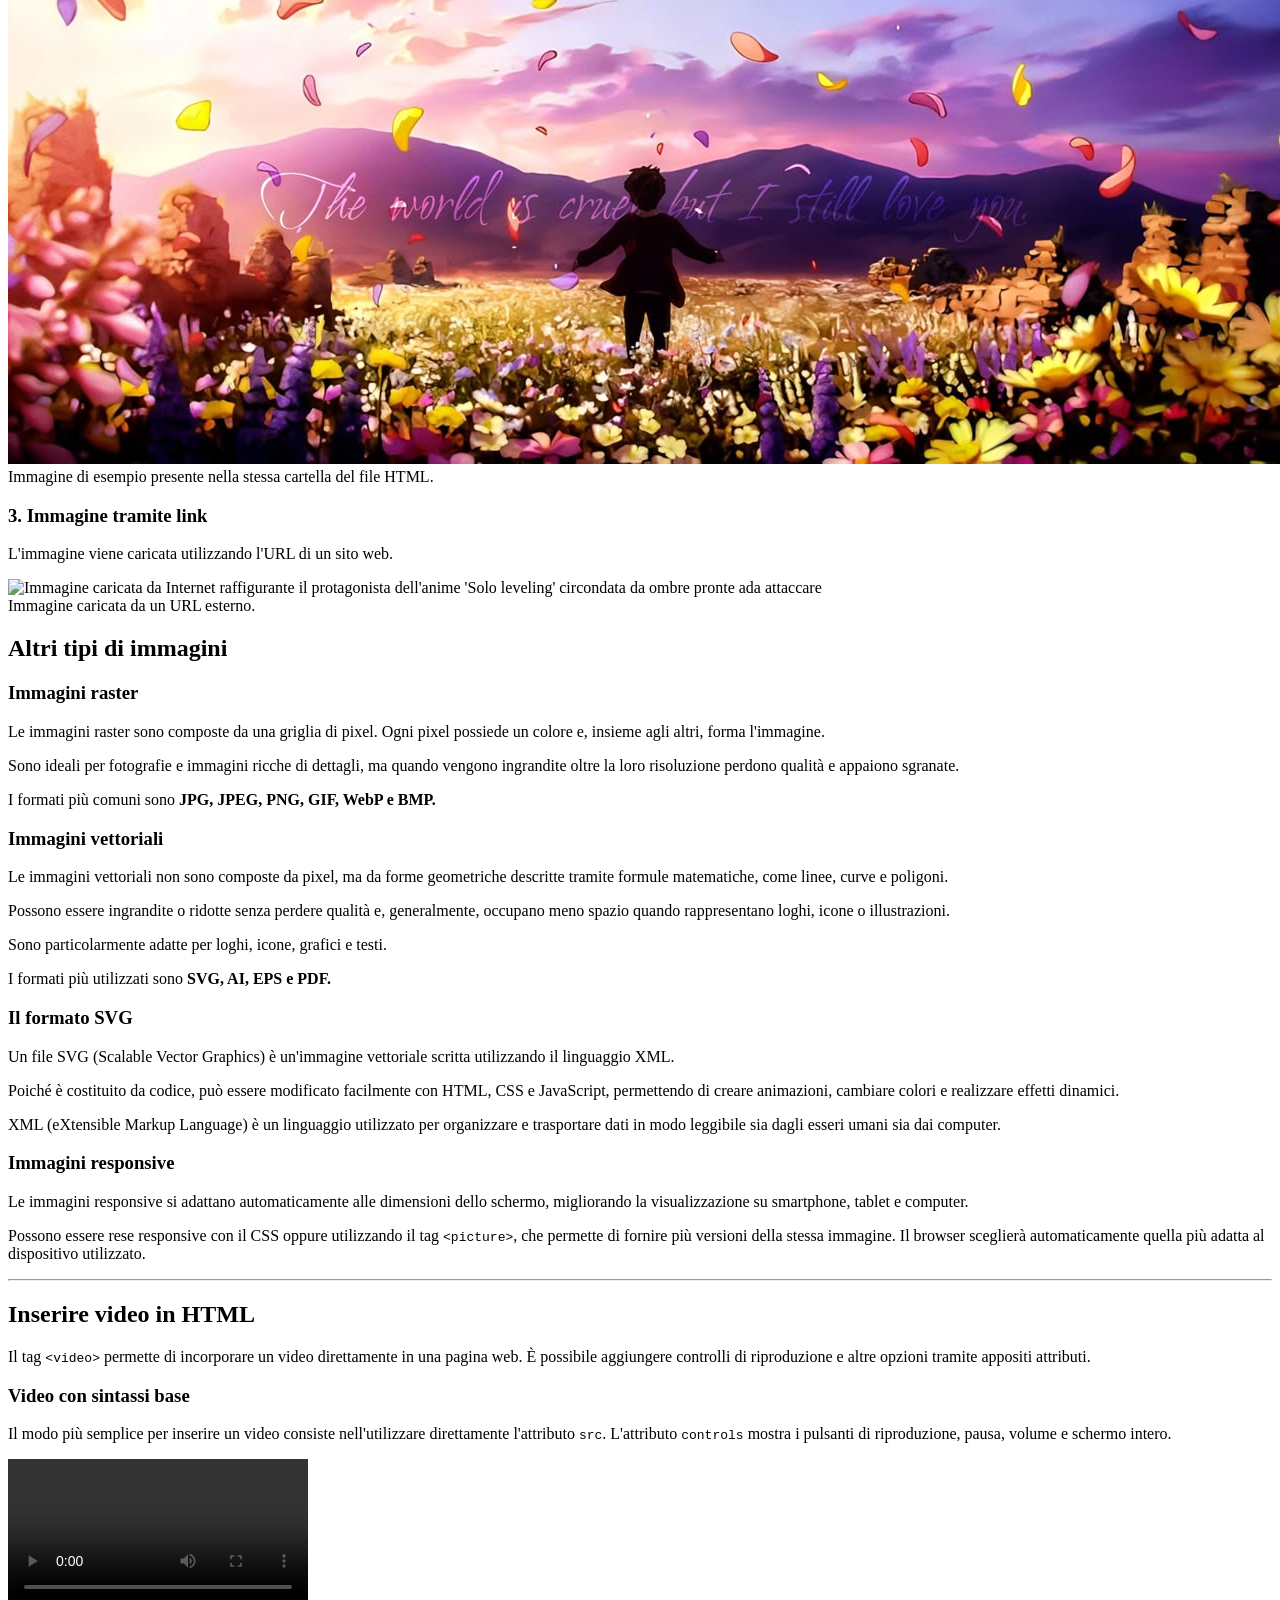
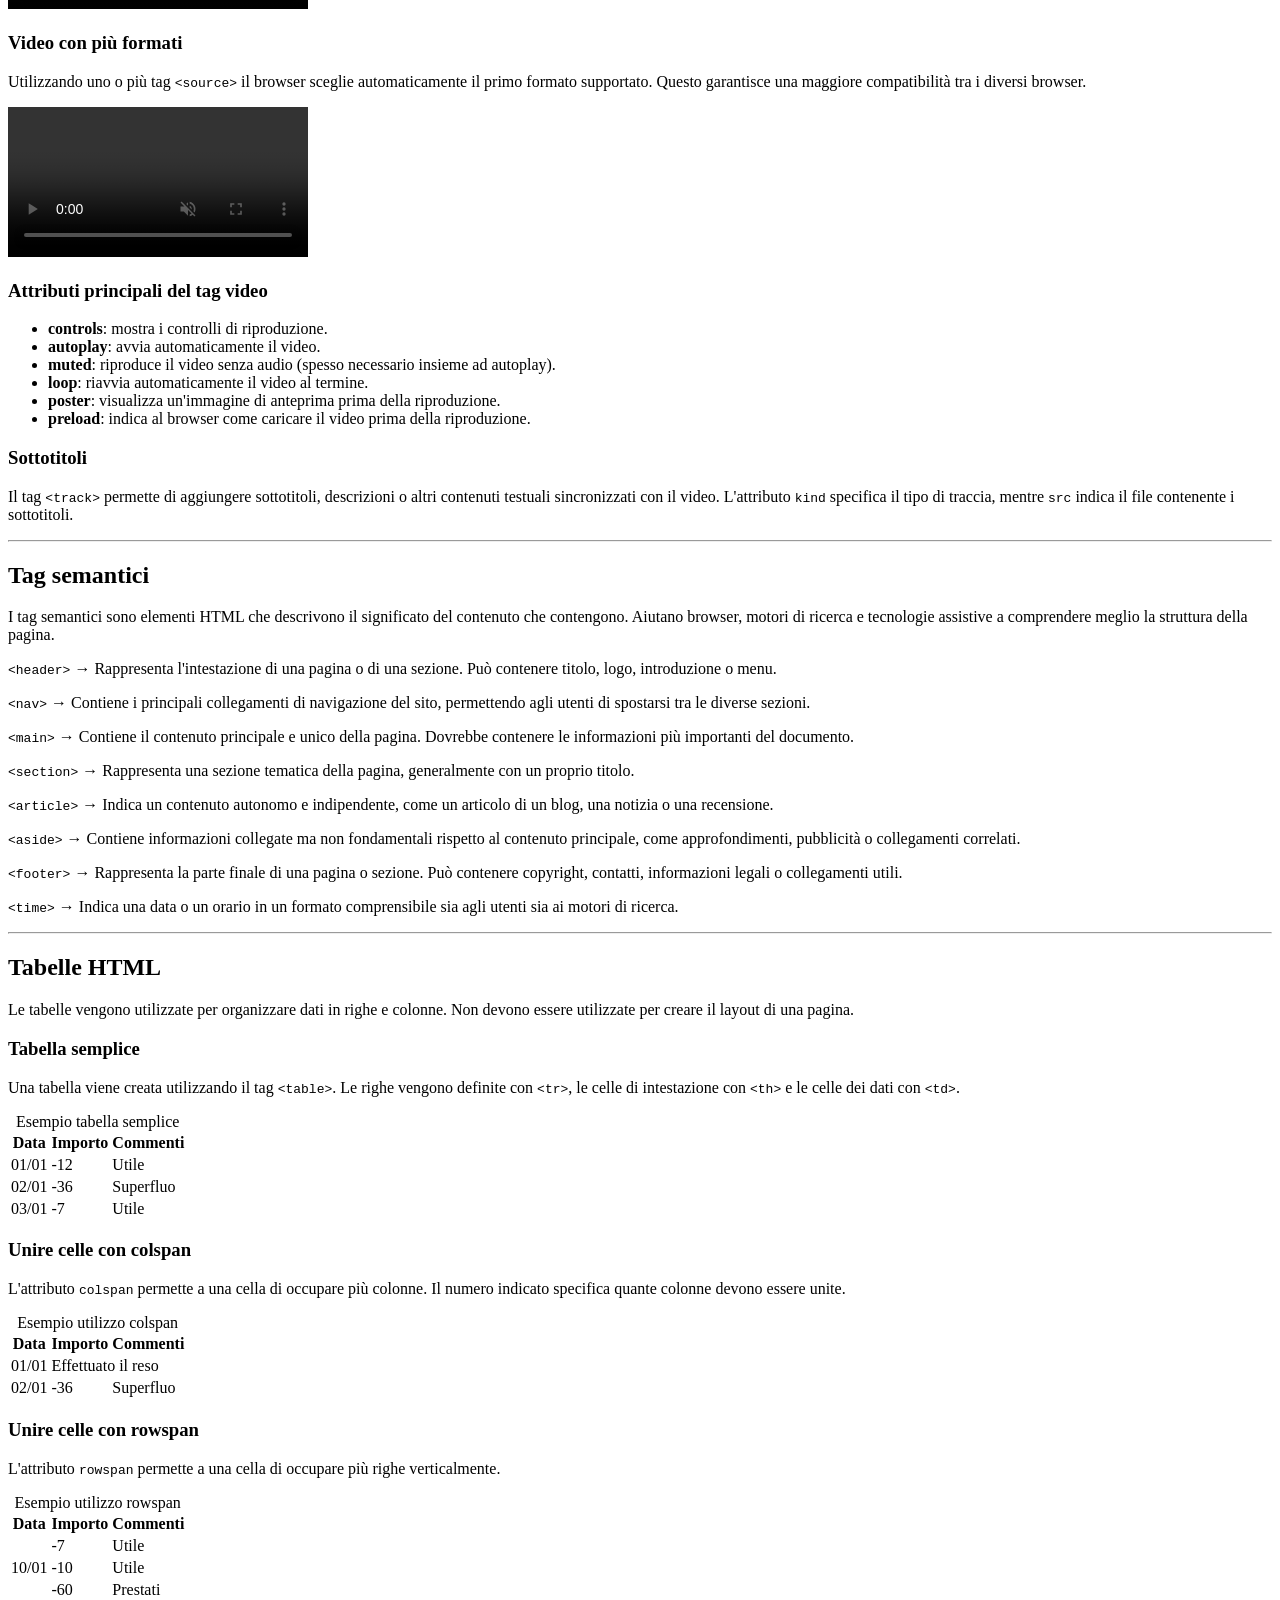
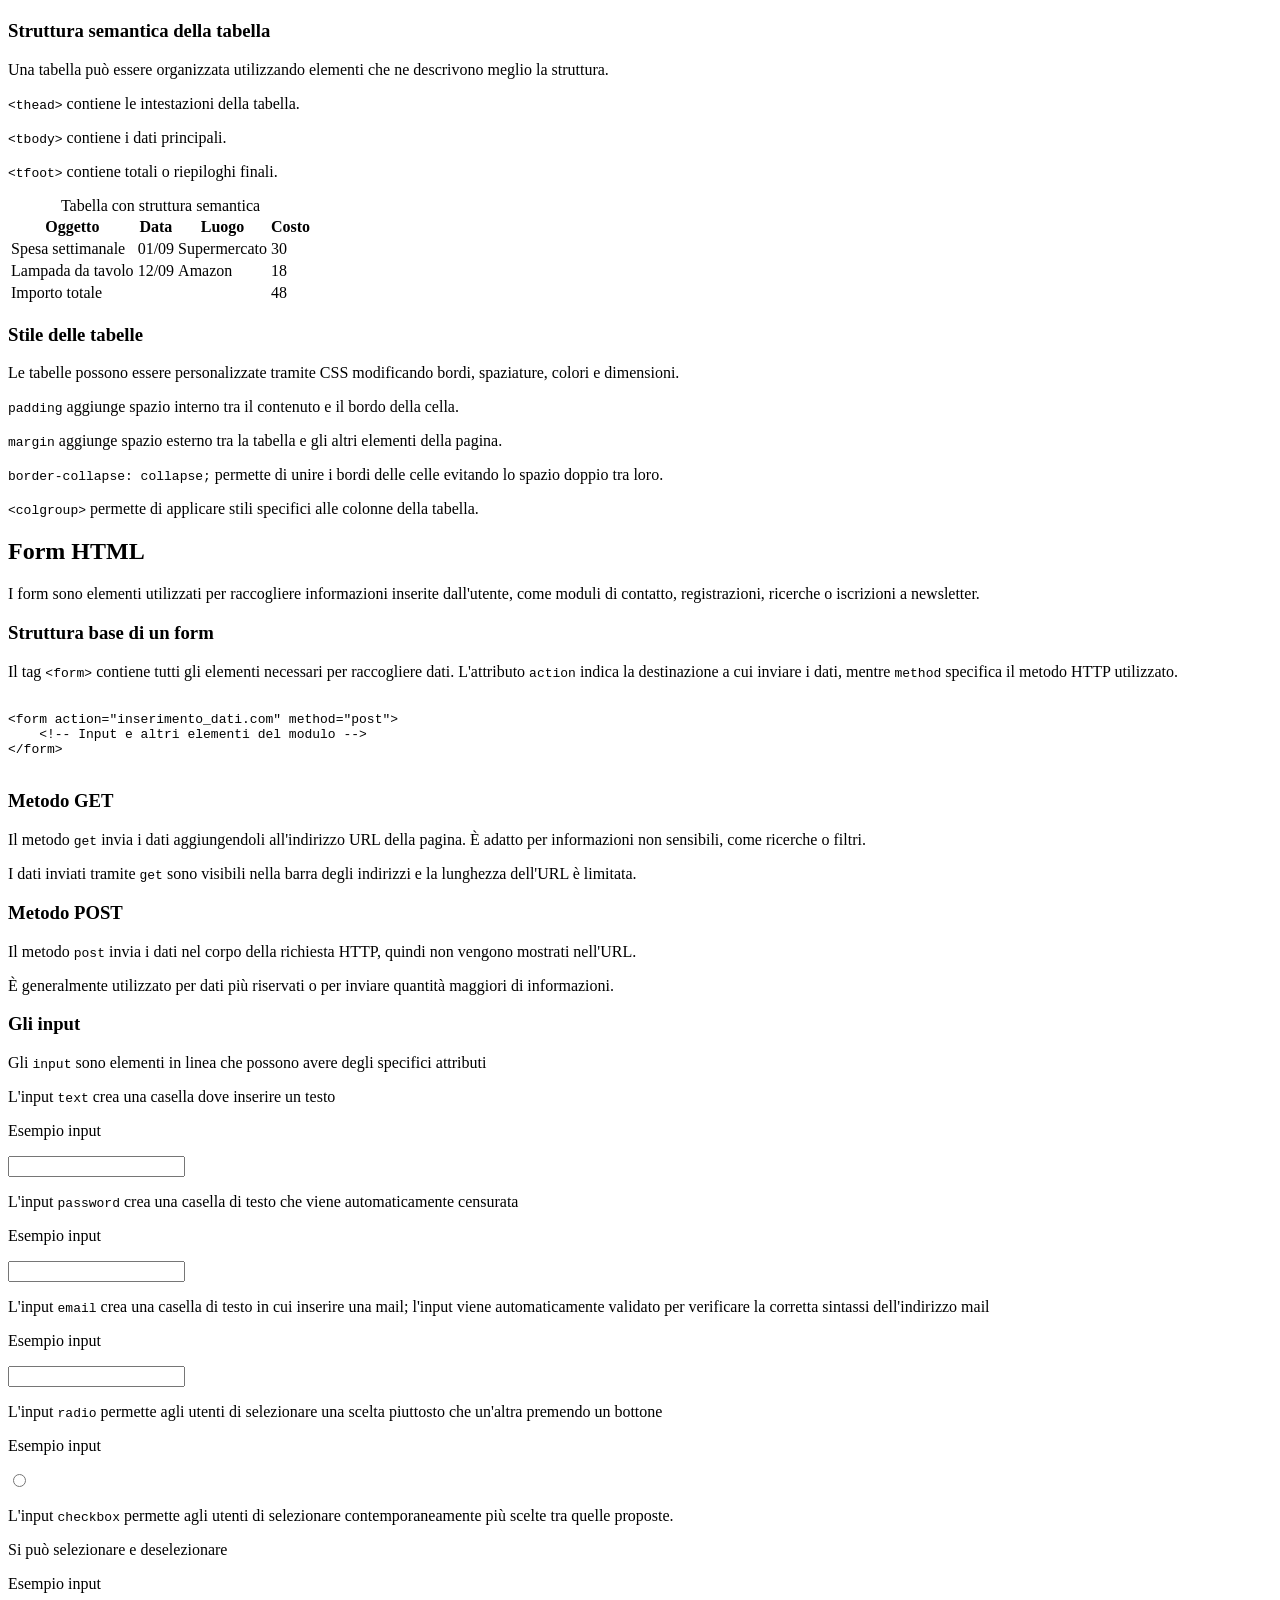
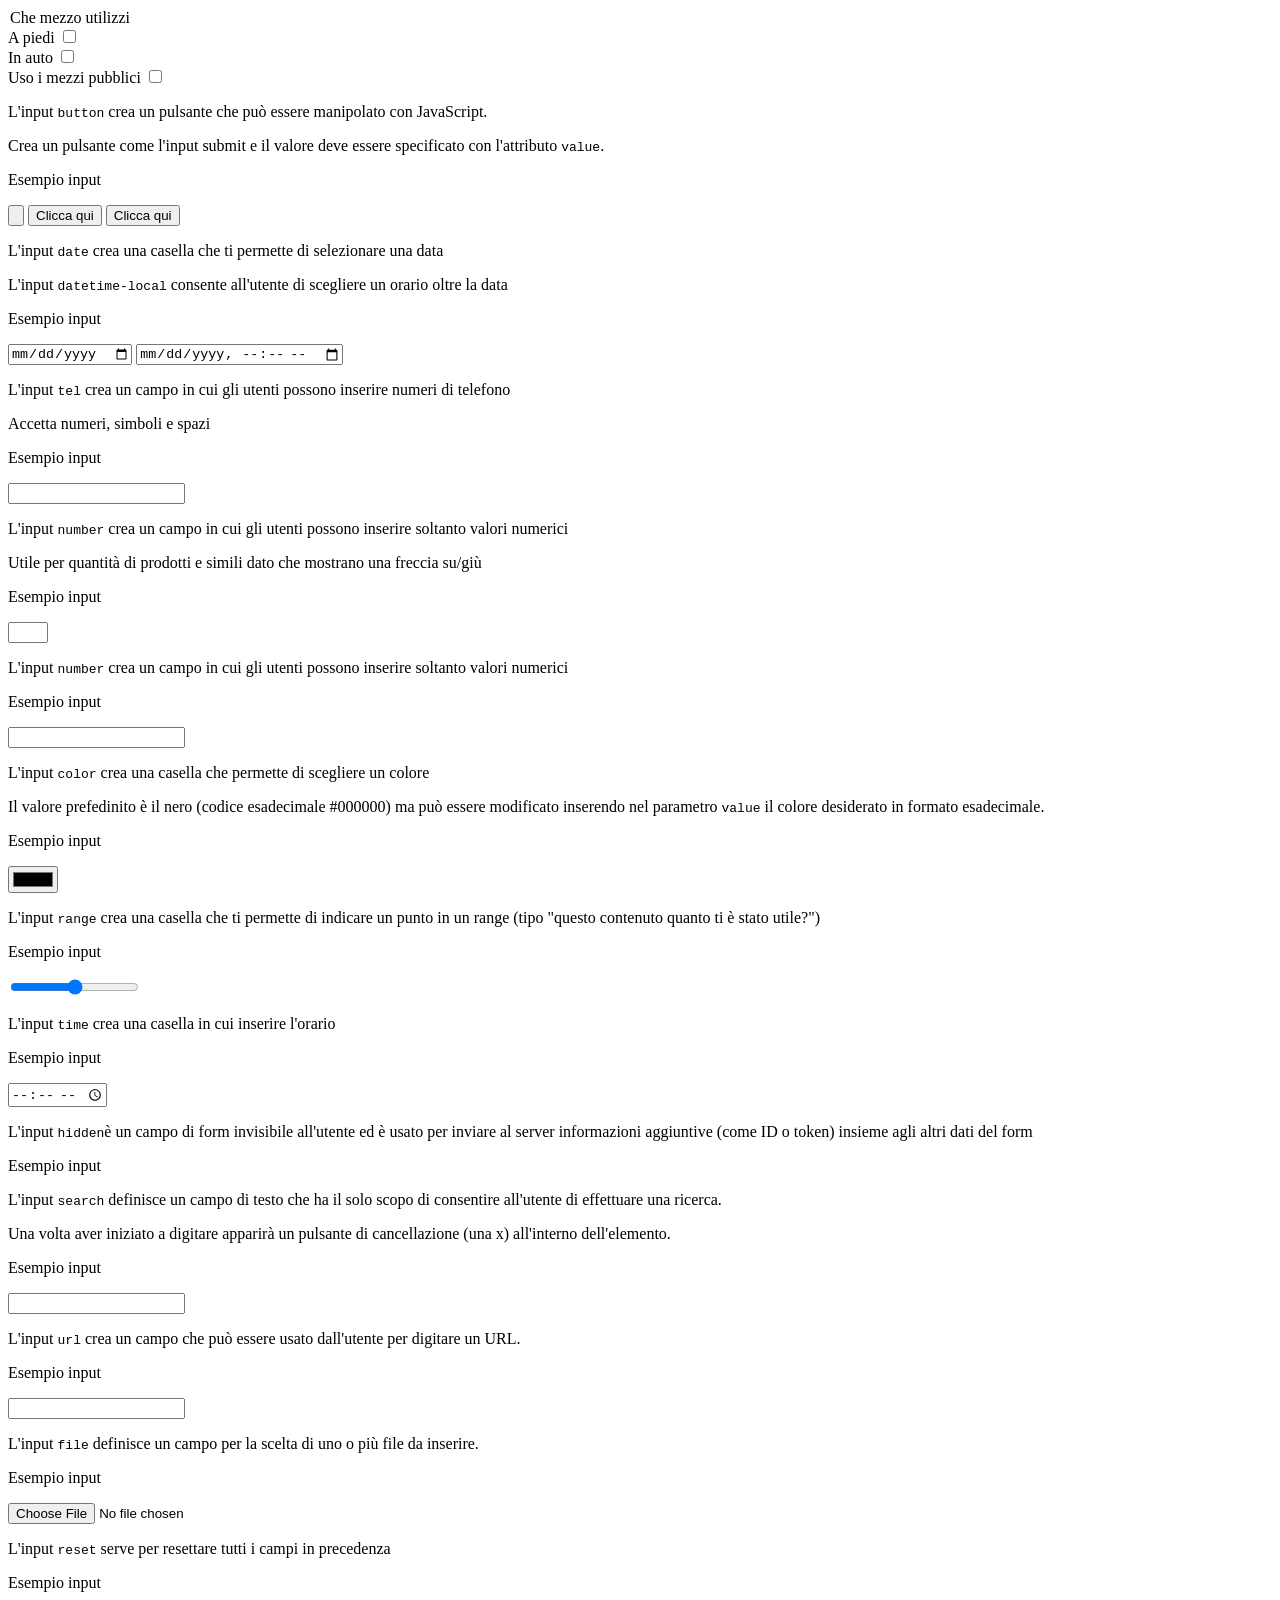
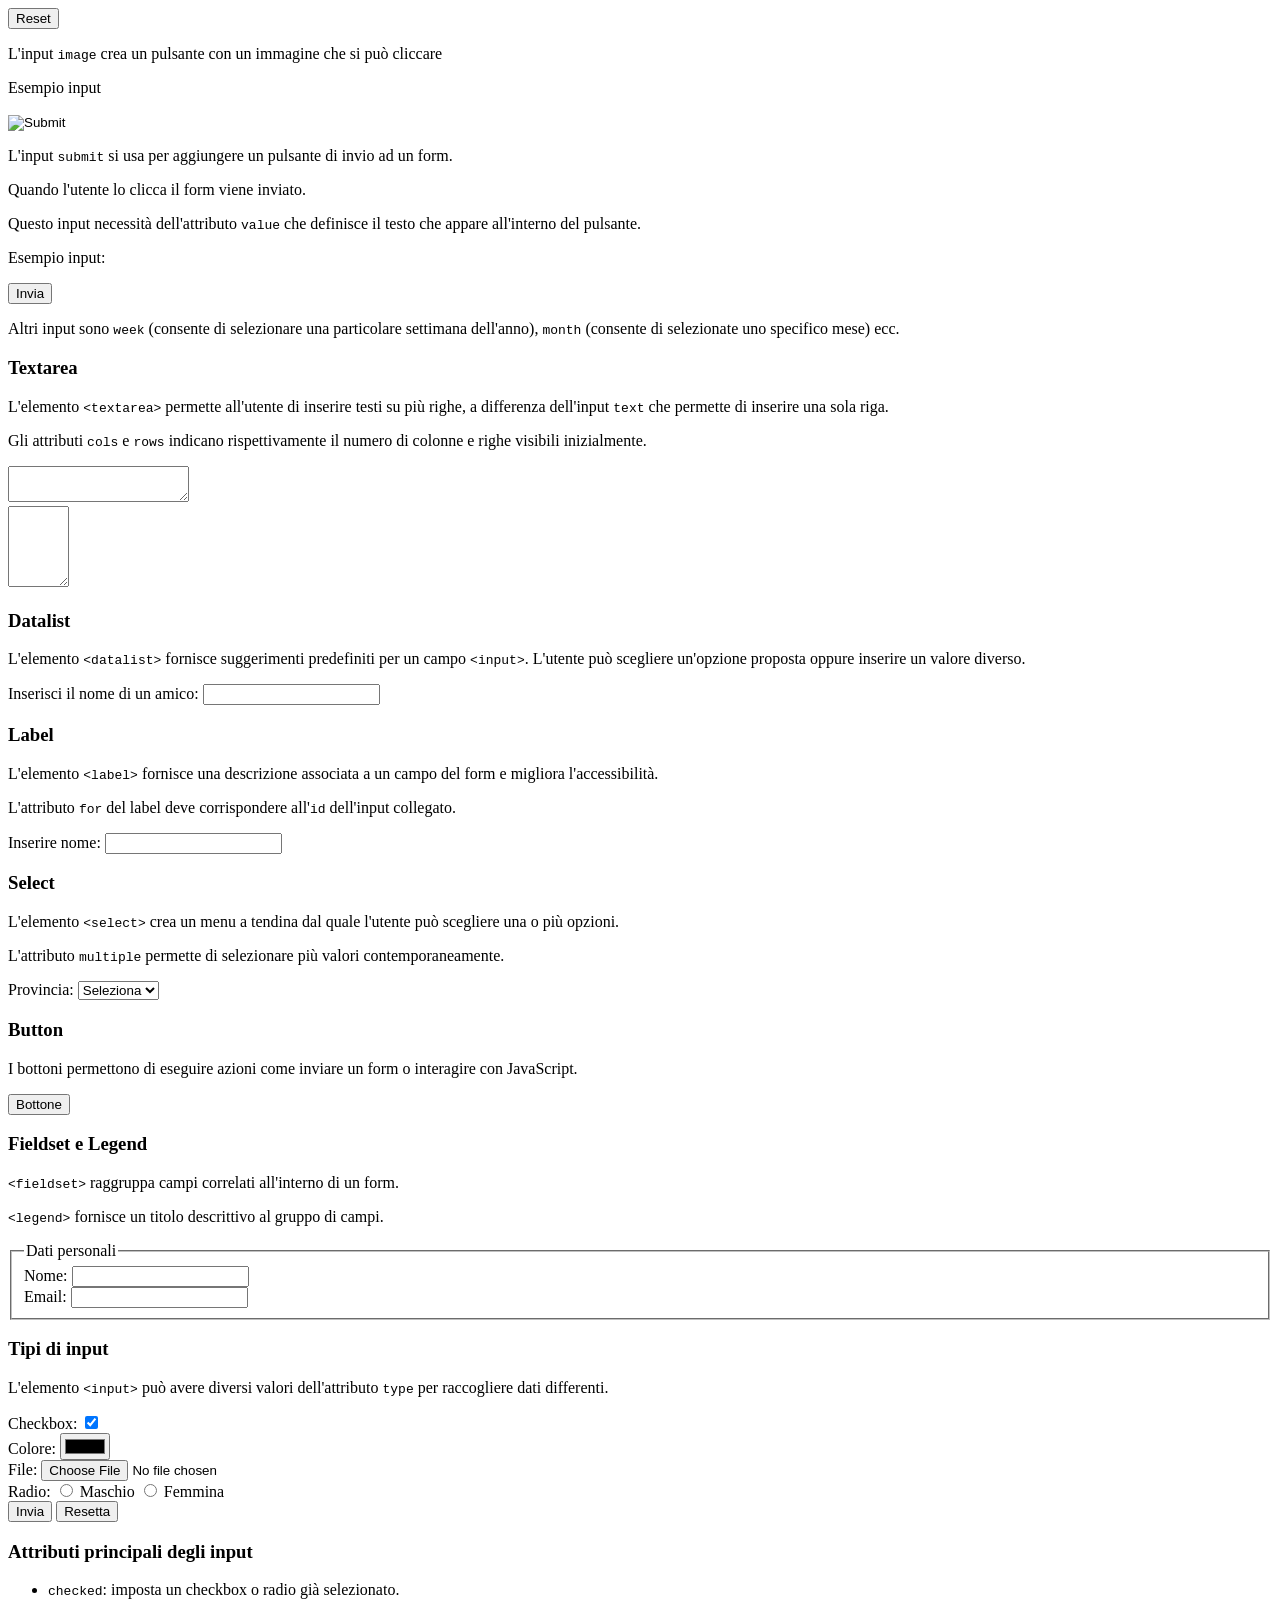
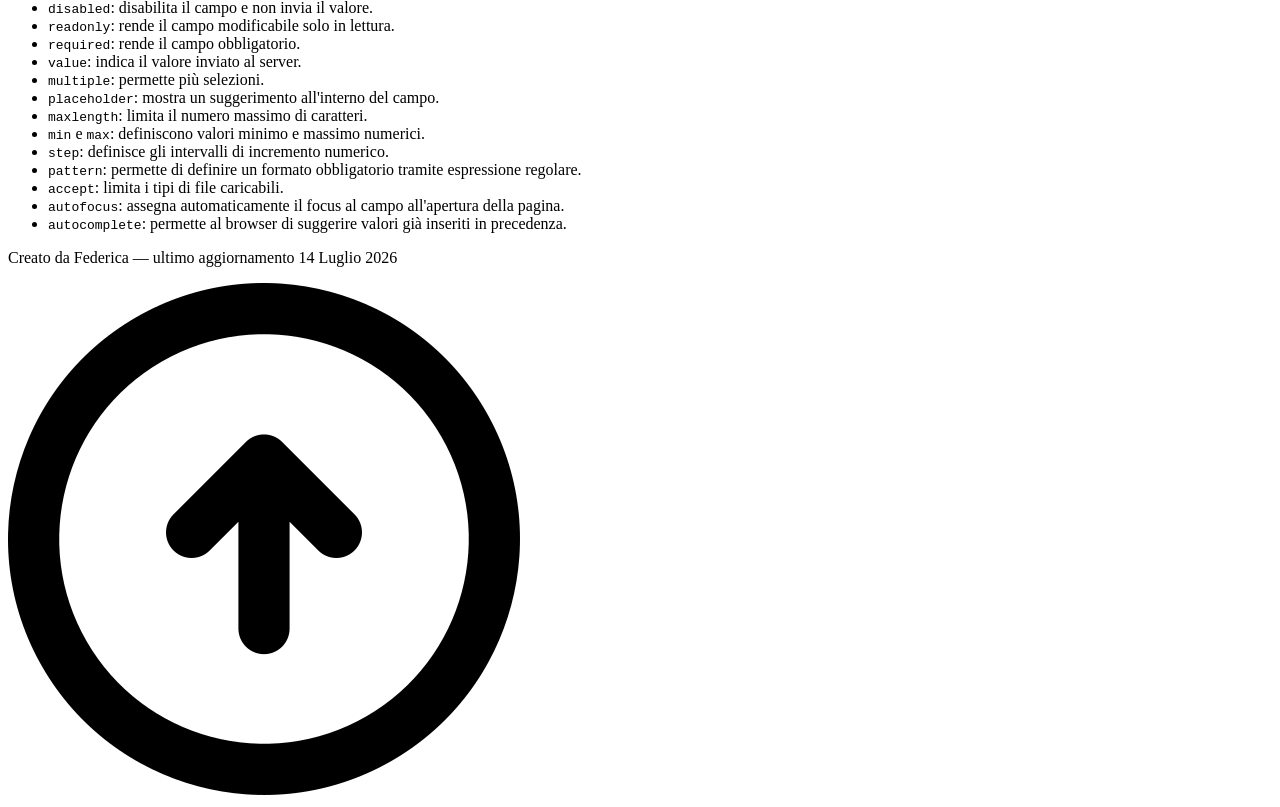
==== commit 97548b3d: "Sistemato immagine, cambiato colore button darkmode" ====
--- a/Index.html
+++ b/Index.html
@@ -12,10 +12,10 @@
 <body>
     <input type="checkbox" id="dark-mode-switch" class="dm-checkbox">
     <div class="dark-mode-bar">
-    <label for="dark-mode-switch">Dark Mode</label>
+        <label for="dark-mode-switch">Dark Mode</label>
     </div>
     <div class="div_contenitore">
-        <nav>
+        <nav id="menu">
             <a href="#elementi">Elementi HTML</a>
             <a href="#liste">Liste</a>
             <a href="#link">Link</a>
@@ -217,7 +217,9 @@
                     <div class="esempio">
                         <figure>
                             <a href="https://www.youtube.com/@EdoardoMidali" target="_blank">
-                                <img src="Immagini/Edoardo Midali.jpg" alt="Edoardo Midali, developer con 15 anni di esperienza che fa video su Youtube sullo sviluppo web per neofiti e non"> <!--Sistemare immagine-->
+                                <img src="Immagini/Edoardo Midali.jpg"
+                                    alt="Edoardo Midali, developer con 15 anni di esperienza che fa video su Youtube sullo sviluppo web per neofiti e non">
+                                <!--Sistemare immagine-->
                             </a>
                             <figcaption>Clicca l'immagine per aprire il collegamento.</figcaption>
                         </figure>
@@ -282,8 +284,7 @@
                     <h3>2. Percorso relativo</h3>
                     <p>Il percorso relativo utilizza la posizione del file rispetto alla
                         pagina HTML.</p>
-                    <div class="esempio"><img 
-                       class="transform" src="Immagini/Attack on titan eren campo di fiori.jpg"
+                    <div class="esempio"><img src="Immagini/Attack on titan eren campo di fiori.jpg"
                             alt="Immagine nella stessa cartella raffigurante un una scena dell'anime 'Attack on titan' dove un gigante attacca una citta circondata da mura">
                         <figcaption>Immagine di esempio presente nella stessa cartella del file HTML.
                         </figcaption>
@@ -293,7 +294,8 @@
                     <h3>3. Immagine tramite link</h3>
                     <p>L'immagine viene caricata utilizzando l'URL di un sito web.
                     </p>
-                    <div class="esempio"><img src="https://preview.redd.it/what-would-you-fix-about-solo-leveling-v0-byhgfo82276f1.jpeg?auto=webp&s=a0dd9c7bed2991f4d09500a7f83875dfb935583a"
+                    <div class="esempio"><img
+                            src="https://preview.redd.it/what-would-you-fix-about-solo-leveling-v0-byhgfo82276f1.jpeg?auto=webp&s=a0dd9c7bed2991f4d09500a7f83875dfb935583a"
                             alt="Immagine caricata da Internet raffigurante il protagonista dell'anime 'Solo leveling' circondata da ombre pronte ada attaccare">
                         <figcaption>Immagine caricata da un URL esterno.</figcaption>
                     </div>
@@ -680,16 +682,16 @@
                     </div>
                     <div class="input-card">
                         <p>L'input <code>button</code> crea un pulsante che può essere manipolato con JavaScript.</p>
-                        
+
                         <p>Crea un pulsante come l'input submit e il valore deve essere specificato con l'attributo
                             <code>value</code>.
                         </p>
                         <p>Esempio input</p>
                         <input type="button" />
-                       
+
                         <input type="button" value="Clicca qui" />
                         <button type="button">Clicca qui</button>
-                    
+
                     </div>
                     <div class="input-card">
                         <p>L'input <code>date</code> crea una casella che ti permette di selezionare una data</p>
@@ -724,7 +726,7 @@
                         </p>
                         <p>Esempio input</p>
                         <input type="number" />
-                       
+
                     </div>
                     <div class="input-card">
                         <p>L'input <code>color</code> crea una casella che permette di scegliere un colore</p>
@@ -791,7 +793,7 @@
                         <input type="image" src="Immagini/peony-light-pink_pfingstrose-rosa.avif" width="100px" />
                     </div>
                     <div class="input-card input-card-wide">
-                       
+
                         <p>L'input <code>submit</code> si usa per aggiungere un pulsante di invio ad un form.</p>
                         <p>Quando l'utente lo clicca il form viene inviato.</p>
                         <p>
@@ -950,7 +952,8 @@
         <footer>
             <p>Creato da Federica &mdash; ultimo aggiornamento <time datetime="2026-07-14">14 Luglio 2026</time></p>
         </footer>
-
+        <a href="#menu"><img src="Immagini/uparrow_120588.webp"
+                alt="Freccia nera che, se cliccata, permette di tornare al menu principale"></a>
     </div>
 </body>
 
